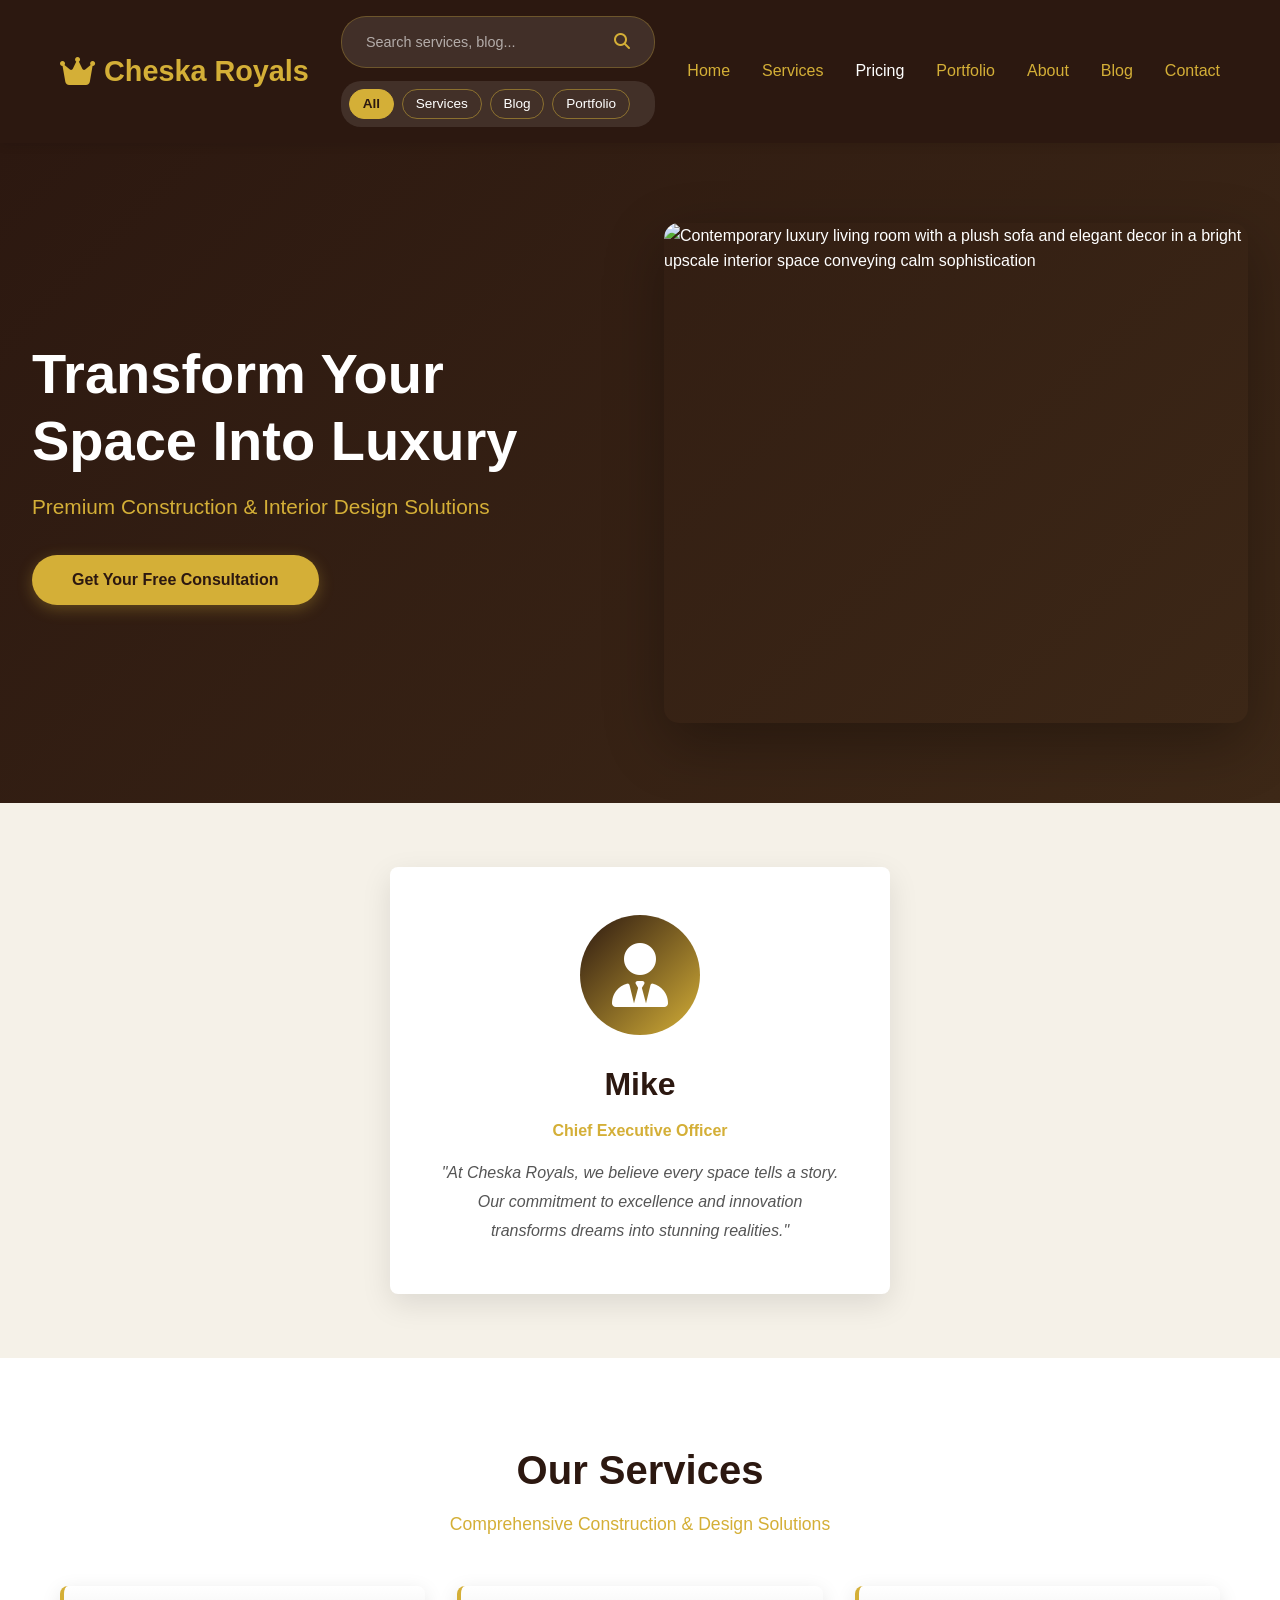
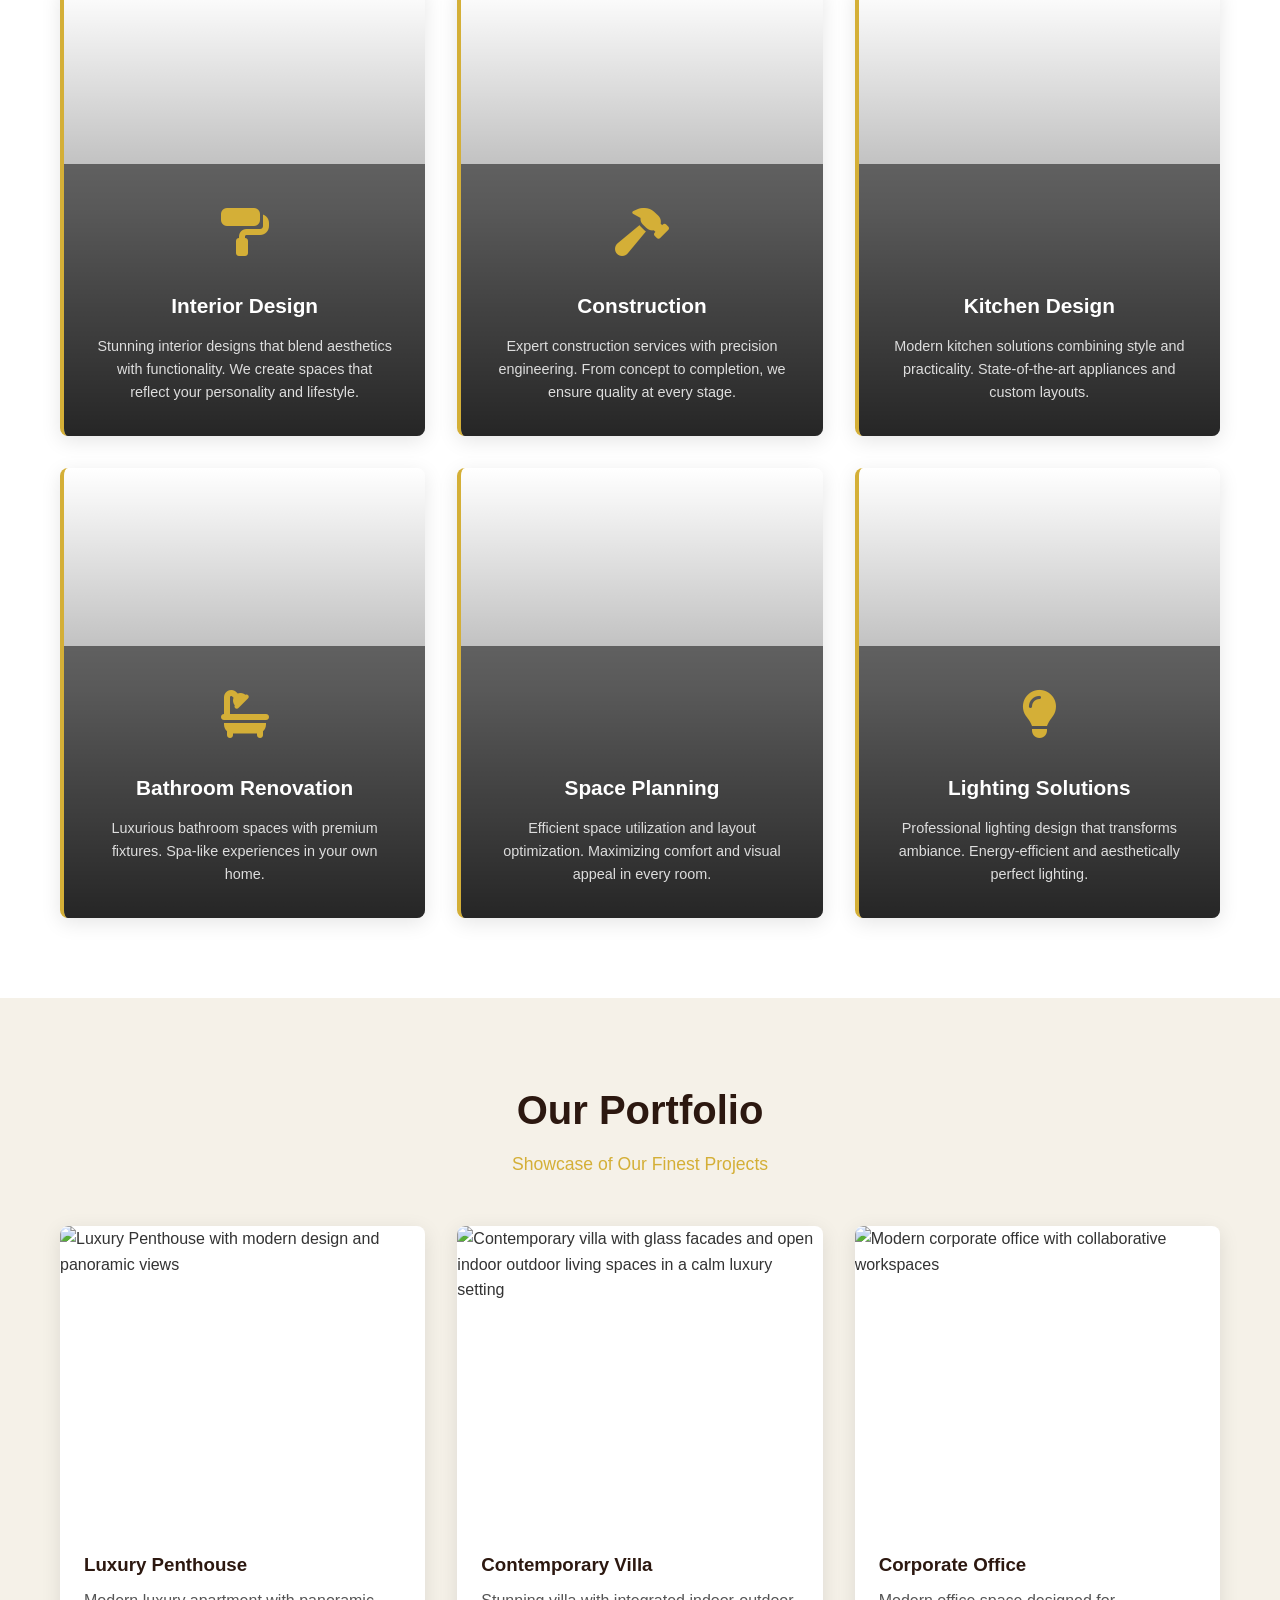
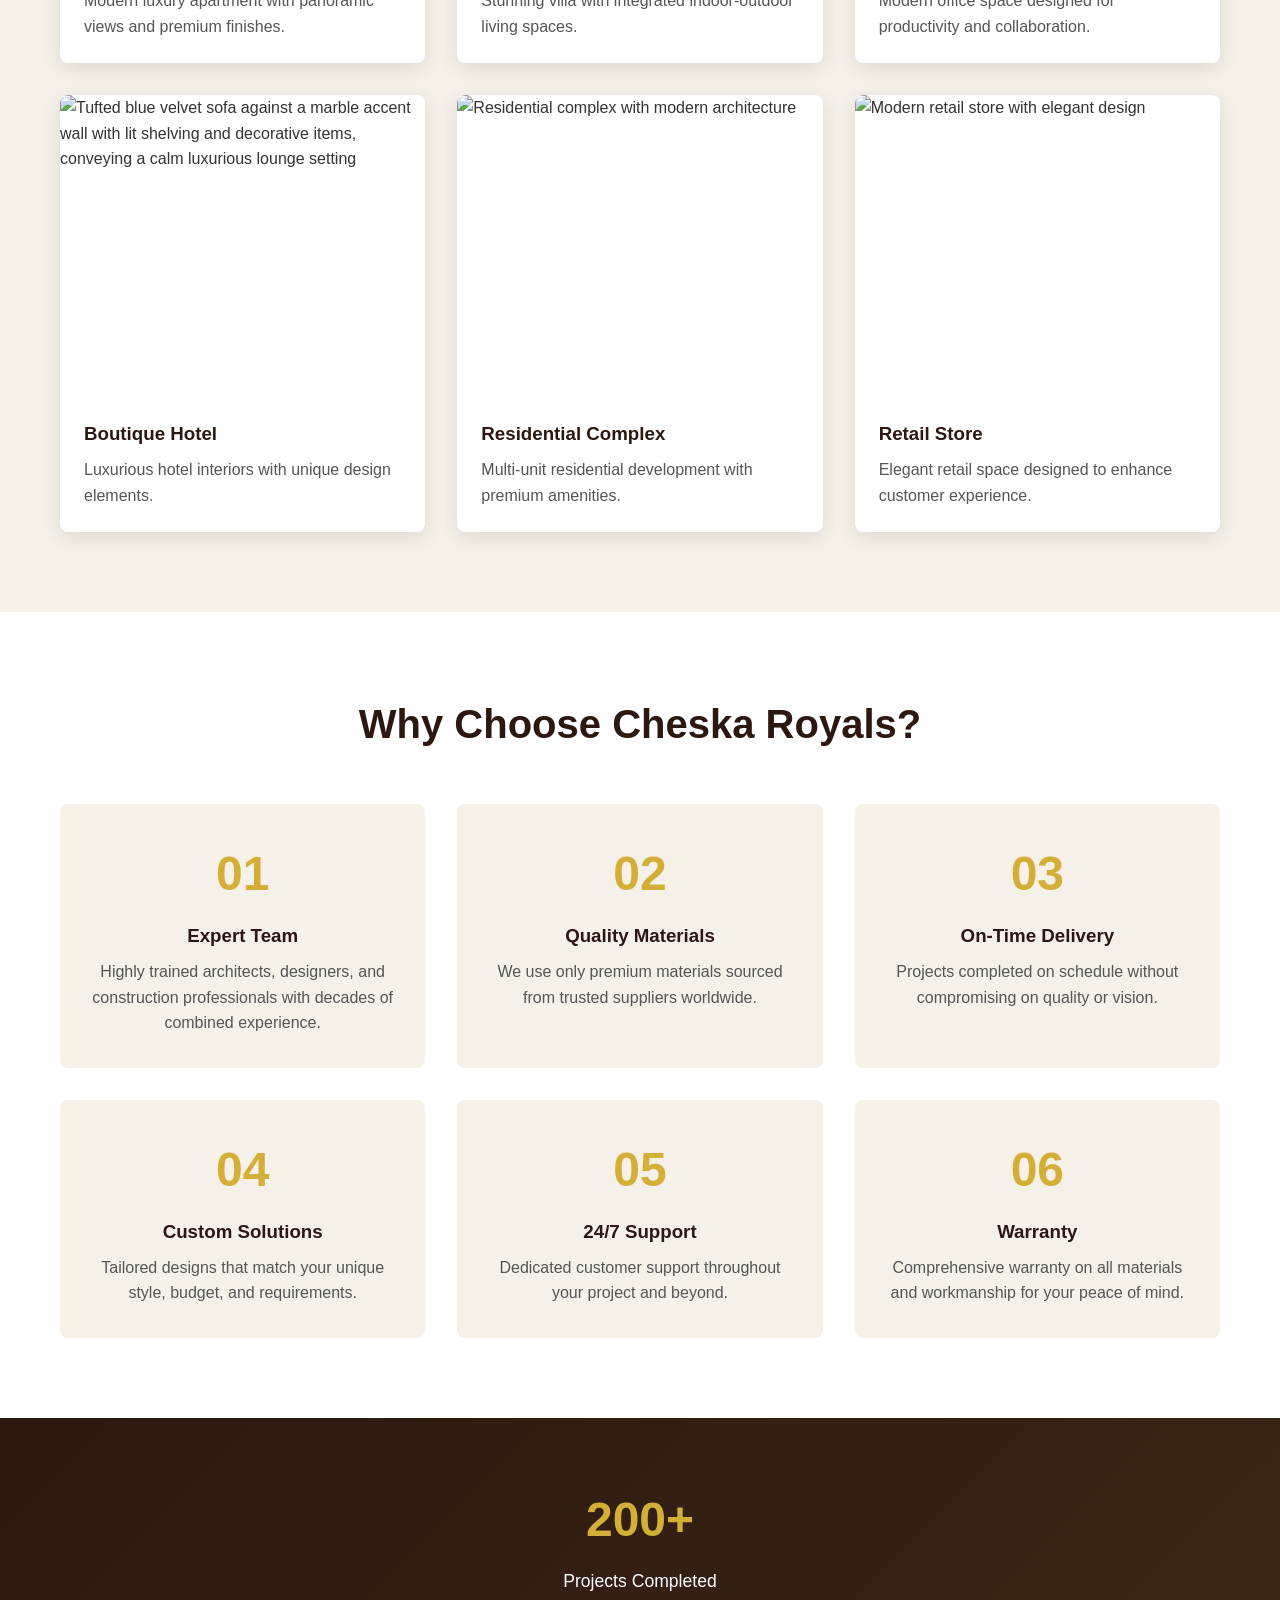
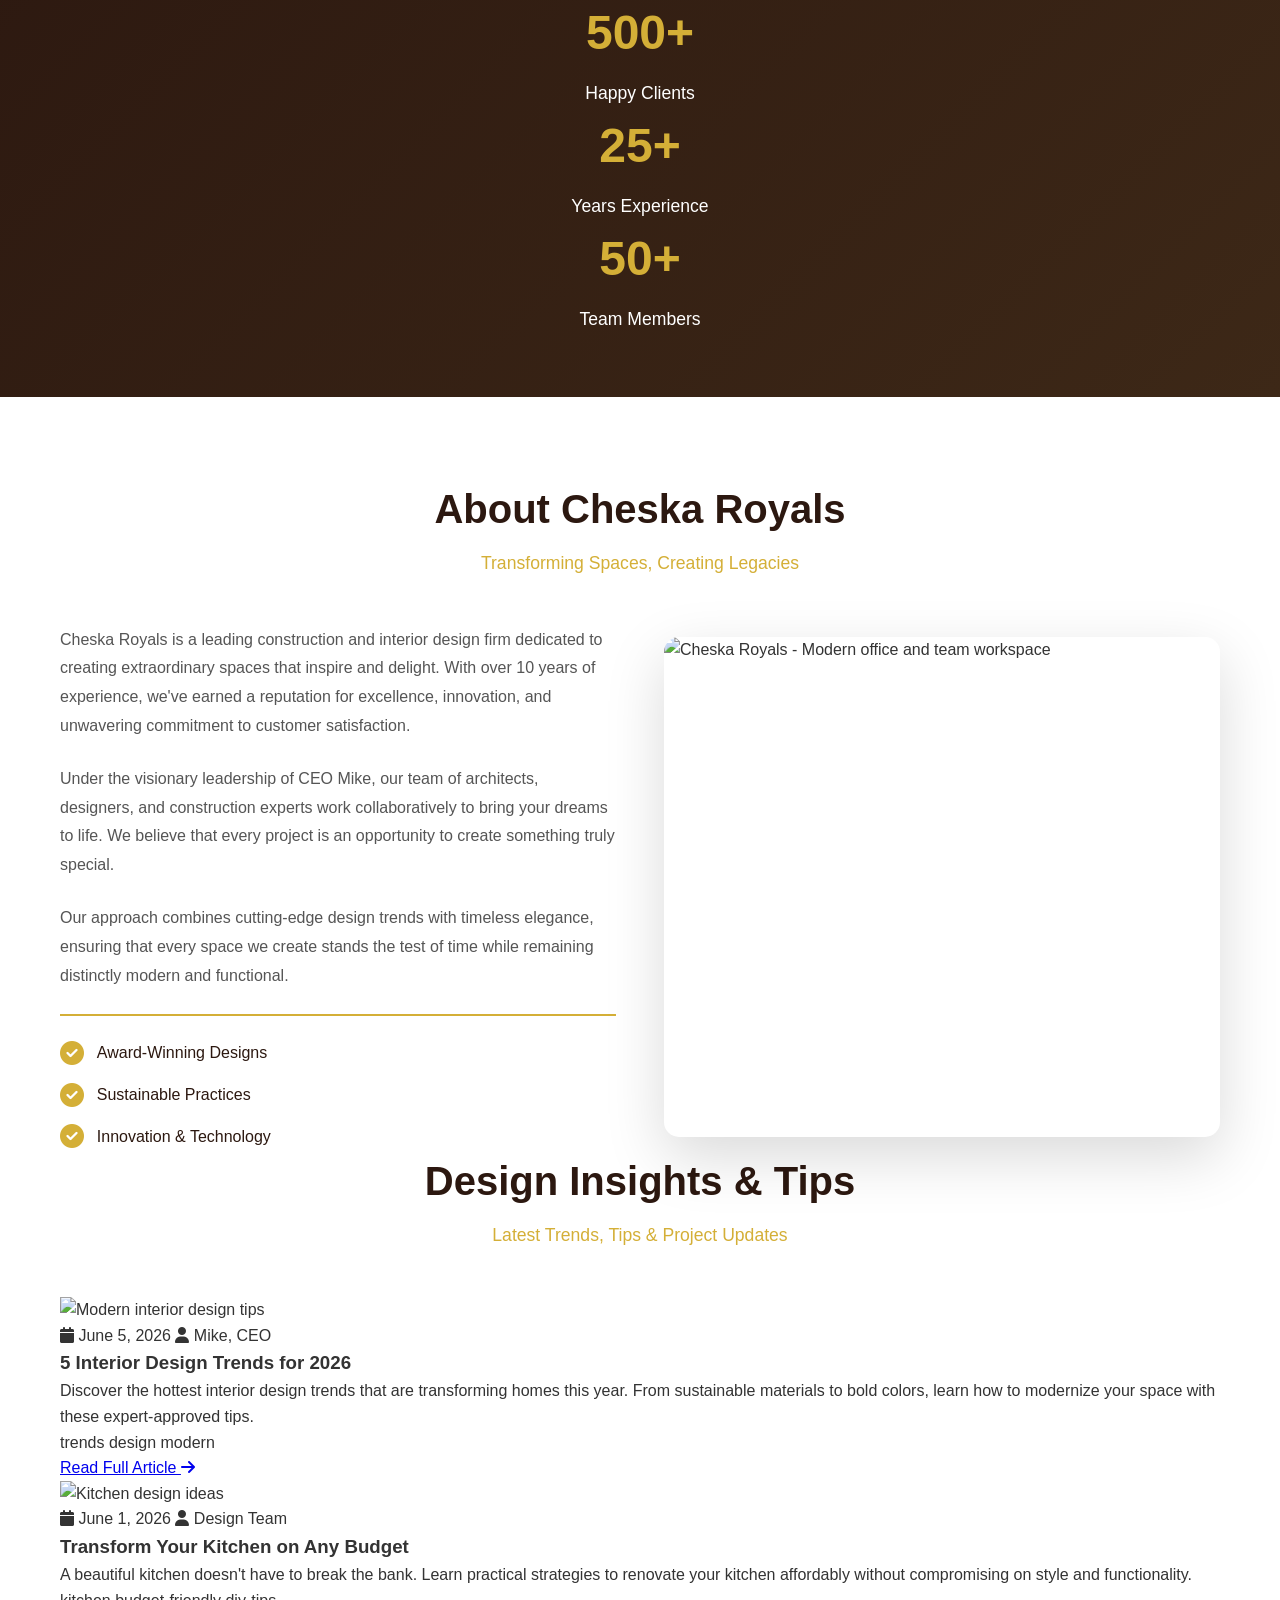
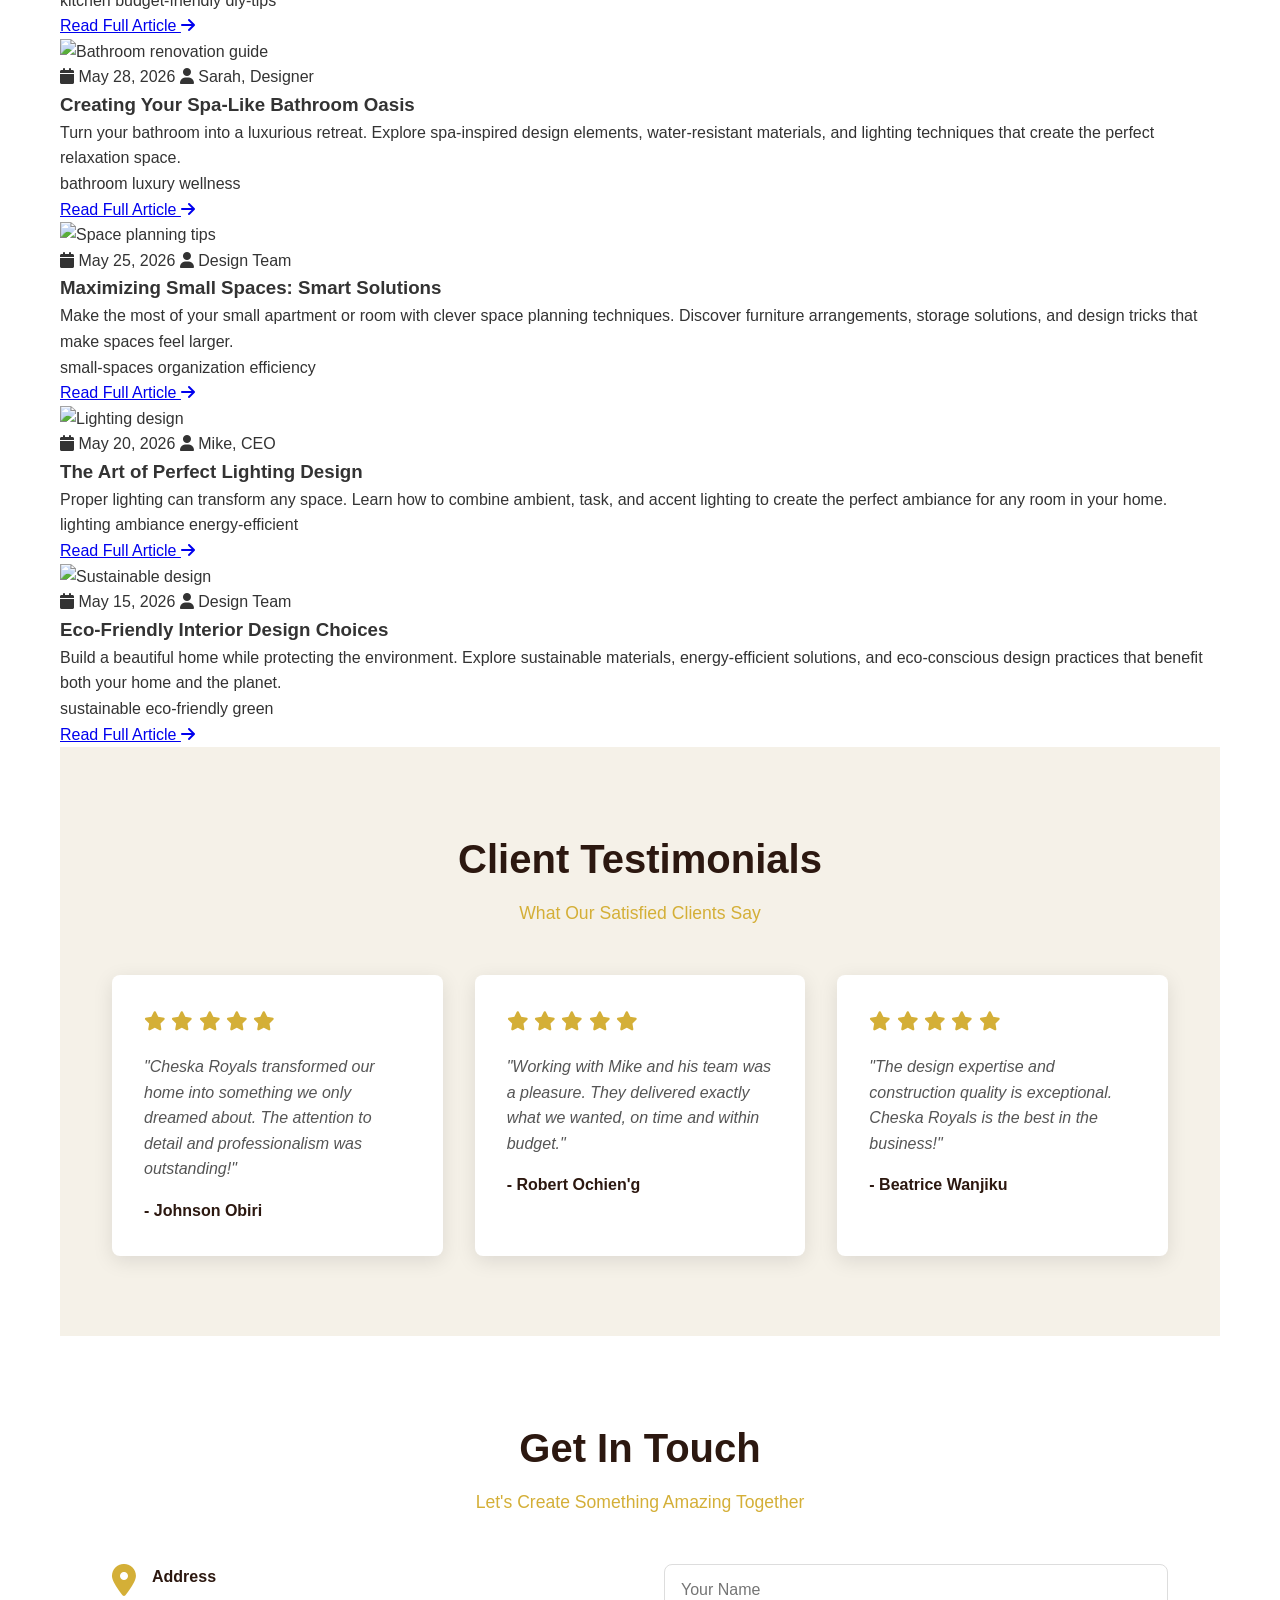
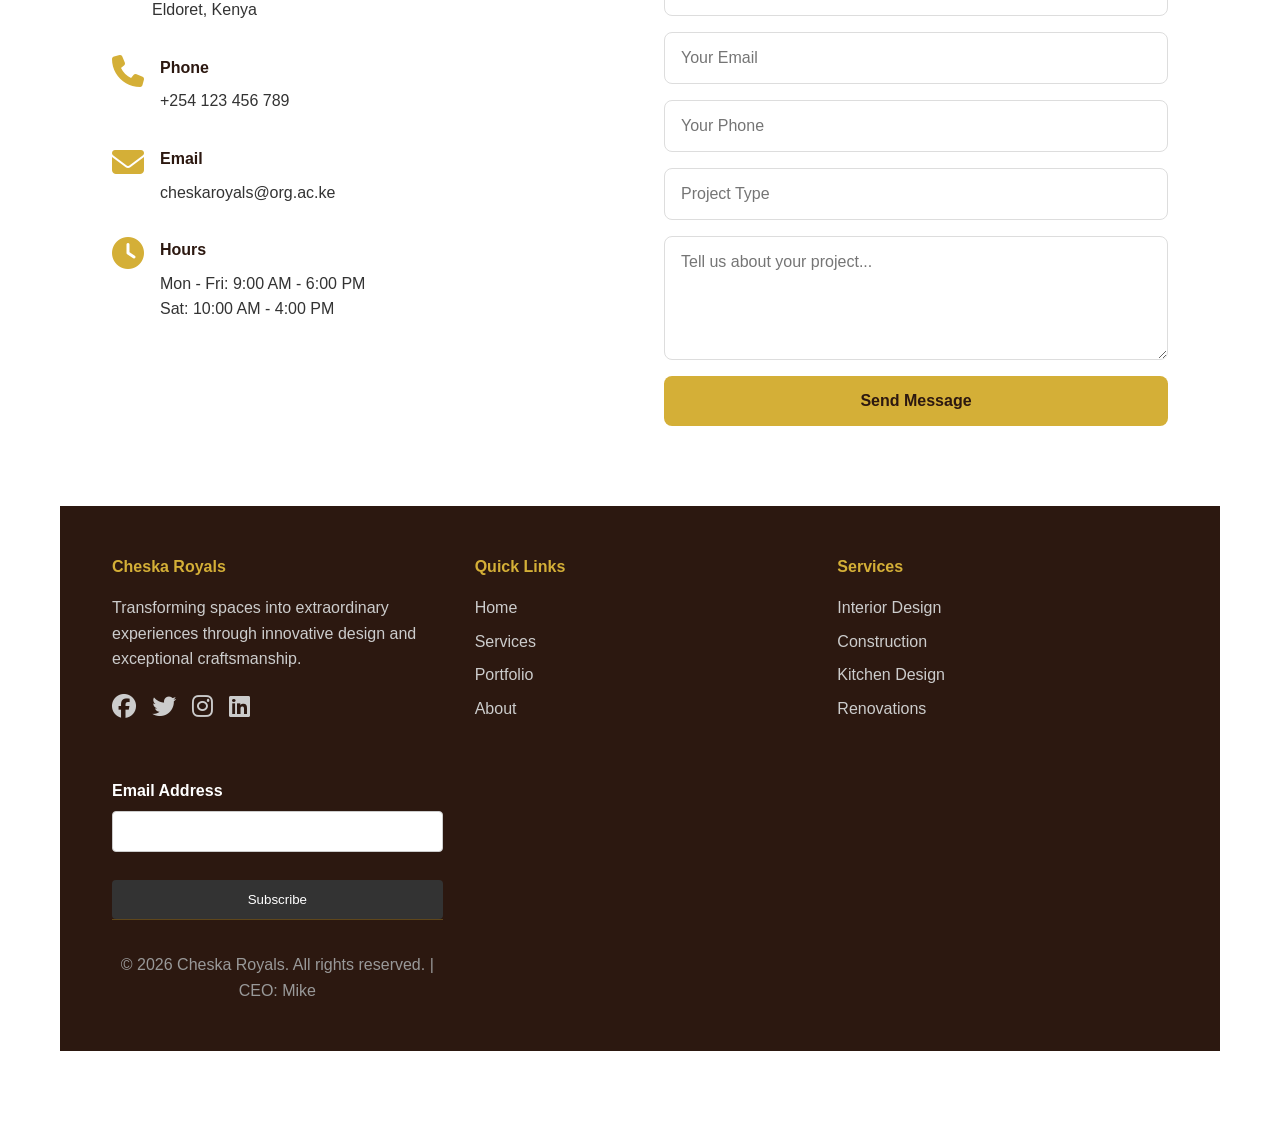
==== index.html @ 97bad491 "Add files via upload" ====
<!DOCTYPE html>
<html lang="en">
<head>
    <meta charset="UTF-8">
    <meta name="viewport" content="width=device-width, initial-scale=1.0">
    <title>CHESKA ROYALS - Premium Construction & Interior Design</title>
    <link rel="stylesheet" href="style.css">
    <link rel="stylesheet"
      href="https://cdnjs.cloudflare.com/ajax/libs/font-awesome/6.4.0/css/all.min.css"
      integrity="sha384-..."
      crossorigin="anonymous">
</head>
<body>
    <!-- ============================================
     NAVIGATION BAR - With Search & Filters
     ============================================ -->
<nav class="navbar">
    <div class="container">
        <div class="nav-wrapper">
            <!-- Company logo (unchanged) -->
            <div class="logo">
                <i class="fas fa-crown"></i>
                <span>Cheska Royals</span>
            </div>
            
            <!-- SEARCH BAR (NEW - ADD THIS) -->
            <div class="search-container">
                <div class="search-bar">
                    <input type="text" 
                           id="search-input" 
                           placeholder="Search services, blog..." 
                           class="search-input">
                    <button class="search-btn" id="search-btn">
                        <i class="fas fa-search"></i>
                    </button>
                </div>
                
                <!-- Filter buttons (NEW - ADD THIS) -->
                <div class="search-filters" id="search-filters">
                    <button class="filter-btn active" data-filter="all">All</button>
                    <button class="filter-btn" data-filter="service">Services</button>
                    <button class="filter-btn" data-filter="blog">Blog</button>
                    <button class="filter-btn" data-filter="portfolio">Portfolio</button>
                </div>
                
                <!-- Search results dropdown (NEW - ADD THIS) -->
                <div class="search-results" id="search-results">
                    <div class="search-results-empty">
                        <p>Start typing to search...</p>
                    </div>
                </div>
            </div>
            
            <!-- Hamburger menu button (unchanged) -->
            <button class="hamburger" aria-label="Toggle navigation menu">
                <span></span>
                <span></span>
                <span></span>
            </button>
            
            <!-- Navigation links (unchanged) -->
            <ul class="nav-links">
                <li><a href="#home">Home</a></li>
                <li><a href="#services">Services</a></li>
                <li><a href="#pricing">Pricing</a></li>
                <li><a href="#portfolio">Portfolio</a></li>
                <li><a href="#about">About</a></li>
                <li><a href="#blog">Blog</a></li>
                <li><a href="#contact">Contact</a></li>
            </ul>
        </div>
    </div>
</nav>

    <!-- Hero Section -->
    <section id="home" class="hero">
        <div class="hero-content">
            <h1>Transform Your Space Into Luxury</h1>
            <p>Premium Construction & Interior Design Solutions</p>
            <button class="cta-button">Get Your Free Consultation</button>
        </div>
        <div class="hero-image">
            <img src="https://images.unsplash.com/photo-1761818645928-47e5dad8ec76?q=80&w=2072&auto=format&fit=crop&ixlib=rb-4.1.0&ixid=M3wxMjA3fDB8MHxwaG90by1wYWdlfHx8fGVufDB8fHx8fA%3D%3D" 
                 alt="Contemporary luxury living room with a plush sofa and elegant decor in a bright upscale interior space conveying calm sophistication" 
                 class="hero-image-real">
        </div>
    </section>

    <!-- CEO Introduction -->
    <section class="ceo-intro">
        <div class="container">
            <div class="ceo-card">
                <div class="ceo-avatar">
                    <i class="fas fa-user-tie"></i>
                </div>
                <h3>Mike</h3>
                <p class="position">Chief Executive Officer</p>
                <p class="bio">"At Cheska Royals, we believe every space tells a story. Our commitment to excellence and innovation transforms dreams into stunning realities."</p>
            </div>
        </div>
    </section>

    <!-- Services Section -->
 <section id="services" class="services">
    <div class="container">
        <h2>Our Services</h2>
        <p class="section-subtitle">Comprehensive Construction & Design Solutions</p>
        
        <!-- Service cards grid with background images -->
        <div class="services-grid">
            
            <!-- Service 1: Interior Design -->
            <div class="service-card" style="background-image: url('https://images.unsplash.com/photo-1618221195710-dd6b41faaea6?=500&h=500&fit=crop');">
                <!-- Dark overlay for text readability -->
                <div class="service-overlay"></div>
                
                <!-- Service content on top of image -->
                <div class="service-content">
                    <div class="service-icon">
                        <i class="fas fa-paint-roller"></i>
                    </div>
                    <h3>Interior Design</h3>
                    <p>Stunning interior designs that blend aesthetics with functionality. We create spaces that reflect your personality and lifestyle.</p>
                </div>
            </div>

            <!-- Service 2: Construction -->
            <div class="service-card" style="background-image: url('https://images.unsplash.com/photo-1581674662583-5e89b374fae6?w=500&h=500&fit=crop');">
                <div class="service-overlay"></div>
                <div class="service-content">
                    <div class="service-icon">
                        <i class="fas fa-hammer"></i>
                    </div>
                    <h3>Construction</h3>
                    <p>Expert construction services with precision engineering. From concept to completion, we ensure quality at every stage.</p>
                </div>
            </div>

            <!-- Service 3: Kitchen Design -->
            <div class="service-card" style="background-image: url('https://images.unsplash.com/photo-1556909114-f6e7ad7d3136?w=500&h=500&fit=crop');">
                <div class="service-overlay"></div>
                <div class="service-content">
                    <div class="service-icon">
                        <i class="fas fa-kitchen"></i>
                    </div>
                    <h3>Kitchen Design</h3>
                    <p>Modern kitchen solutions combining style and practicality. State-of-the-art appliances and custom layouts.</p>
                </div>
            </div>

            <!-- Service 4: Bathroom Renovation -->
            <div class="service-card" style="background-image: url('https://images.unsplash.com/photo-1552321554-5fefe8c9ef14?w=500&h=500&fit=crop');">
                <div class="service-overlay"></div>
                <div class="service-content">
                    <div class="service-icon">
                        <i class="fas fa-bathtub"></i>
                    </div>
                    <h3>Bathroom Renovation</h3>
                    <p>Luxurious bathroom spaces with premium fixtures. Spa-like experiences in your own home.</p>
                </div>
            </div>

            <!-- Service 5: Space Planning -->
            <div class="service-card" style="background-image: url('https://images.unsplash.com/photo-1522708323590-d24dbb6b0267?w=500&h=500&fit=crop');">
                <div class="service-overlay"></div>
                <div class="service-content">
                    <div class="service-icon">
                        <i class="fas fa-sofa"></i>
                    </div>
                    <h3>Space Planning</h3>
                    <p>Efficient space utilization and layout optimization. Maximizing comfort and visual appeal in every room.</p>
                </div>
            </div>

            <!-- Service 6: Lighting Solutions -->
            <div class="service-card" style="background-image: url('https://images.unsplash.com/photo-1718221621618-e477ce33485a?w=500&h=500&fit=crop');">
                <div class="service-overlay"></div>
                <div class="service-content">
                    <div class="service-icon">
                        <i class="fas fa-lightbulb"></i>
                    </div>
                    <h3>Lighting Solutions</h3>
                    <p>Professional lighting design that transforms ambiance. Energy-efficient and aesthetically perfect lighting.</p>
                </div>
            </div>
        </div>
    </div>
</section>
 <!-- Portfolio Section -->
  <section id="portfolio" class="portfolio">
    <div class="container">
        <h2>Our Portfolio</h2>
        <p class="section-subtitle">Showcase of Our Finest Projects</p>
        
        <!-- Project showcase grid - 6 featured projects -->
        <div class="portfolio-grid">
            
            <!-- Project 1: Luxury Penthouse -->
            <div class="portfolio-item">
                <!-- REAL IMAGE - Replace URL with your image -->
                <img src="https://images.unsplash.com/photo-1522708323590-d24dbb6b0267?w=500&h=500&fit=crop" 
                     alt="Luxury Penthouse with modern design and panoramic views" 
                     class="portfolio-image-real">
                <h3>Luxury Penthouse</h3>
                <p>Modern luxury apartment with panoramic views and premium finishes.</p>
            </div>

            <!-- Project 2: Contemporary Villa -->
            <div class="portfolio-item">
                <!-- REAL IMAGE - Replace URL with your image -->
                <img src="https://images.pexels.com/photos/9757618/pexels-photo-9757618.png?w=500&h=500&fit=crop" 
                     alt="Contemporary villa with glass facades and open indoor outdoor living spaces in a calm luxury setting" 
                     class="portfolio-image-real">
                <h3>Contemporary Villa</h3>
                <p>Stunning villa with integrated indoor-outdoor living spaces.</p>
            </div>

            <!-- Project 3: Corporate Office -->
            <div class="portfolio-item">
                <!-- REAL IMAGE - Replace URL with your image -->
                <img src="https://images.unsplash.com/photo-1497366216548-37526070297c?w=500&h=500&fit=crop" 
                     alt="Modern corporate office with collaborative workspaces" 
                     class="portfolio-image-real">
                <h3>Corporate Office</h3>
                <p>Modern office space designed for productivity and collaboration.</p>
            </div>

            <!-- Project 4: Boutique Hotel -->
            <div class="portfolio-item">
                <!-- REAL IMAGE - Replace URL with your image -->
                 <img src="https://images.pexels.com/photos/34964854/pexels-photo-34964854.jpeg?w=500&h=500&fit=crop" 
                     alt="Tufted blue velvet sofa against a marble accent wall with lit shelving and decorative items, conveying a calm luxurious lounge setting" 
                     class="portfolio-image-real">
                <h3>Boutique Hotel</h3>
                <p>Luxurious hotel interiors with unique design elements.</p>
            </div>

            <!-- Project 5: Residential Complex -->
            <div class="portfolio-item">
                <!-- REAL IMAGE - Replace URL with your image -->
                <img src="https://images.unsplash.com/photo-1564013799919-ab600027ffc6?w=500&h=500&fit=crop" 
                     alt="Residential complex with modern architecture" 
                     class="portfolio-image-real">
                <h3>Residential Complex</h3>
                <p>Multi-unit residential development with premium amenities.</p>
            </div>

            <!-- Project 6: Retail Store -->
            <div class="portfolio-item">
                <!-- REAL IMAGE - Replace URL with your image -->
                <img src="https://images.unsplash.com/photo-1567521464027-f127ff144326?w=500&h=500&fit=crop" 
                     alt="Modern retail store with elegant design" 
                     class="portfolio-image-real">
                <h3>Retail Store</h3>
                <p>Elegant retail space designed to enhance customer experience.</p>
            </div>
        </div>
    </div>
</section>

    <!-- Why Choose Us Section -->
    <section class="why-us">
        <div class="container">
            <h2>Why Choose Cheska Royals?</h2>
            
            <div class="features-grid">
                <div class="feature">
                    <div class="feature-number">01</div>
                    <h3>Expert Team</h3>
                    <p>Highly trained architects, designers, and construction professionals with decades of combined experience.</p>
                </div>

                <div class="feature">
                    <div class="feature-number">02</div>
                    <h3>Quality Materials</h3>
                    <p>We use only premium materials sourced from trusted suppliers worldwide.</p>
                </div>

                <div class="feature">
                    <div class="feature-number">03</div>
                    <h3>On-Time Delivery</h3>
                    <p>Projects completed on schedule without compromising on quality or vision.</p>
                </div>

                <div class="feature">
                    <div class="feature-number">04</div>
                    <h3>Custom Solutions</h3>
                    <p>Tailored designs that match your unique style, budget, and requirements.</p>
                </div>

                <div class="feature">
                    <div class="feature-number">05</div>
                    <h3>24/7 Support</h3>
                    <p>Dedicated customer support throughout your project and beyond.</p>
                </div>

                <div class="feature">
                    <div class="feature-number">06</div>
                    <h3>Warranty</h3>
                    <p>Comprehensive warranty on all materials and workmanship for your peace of mind.</p>
                </div>
            </div>
        </div>
    </section>

    <!-- Statistics Section -->
    <section class="statistics">
        <div class="container">
            <div class="stat-item">
                <h3>200+</h3>
                <p>Projects Completed</p>
            </div>
            <div class="stat-item">
                <h3>500+</h3>
                <p>Happy Clients</p>
            </div>
            <div class="stat-item">
                <h3>25+</h3>
                <p>Years Experience</p>
            </div>
            <div class="stat-item">
                <h3>50+</h3>
                <p>Team Members</p>
            </div>
        </div>
    </section>

    <!-- About Section -->
    <section id="about" class="about">
    <div class="container">
        <h2>About Cheska Royals</h2>
        <p class="section-subtitle">Transforming Spaces, Creating Legacies</p>
        
        <div class="about-content">
            <!-- Left side: Text content -->
            <div class="about-text">
                <p>Cheska Royals is a leading construction and interior design firm dedicated to creating extraordinary spaces that inspire and delight. With over 10 years of experience, we've earned a reputation for excellence, innovation, and unwavering commitment to customer satisfaction.</p>
                
                <p>Under the visionary leadership of CEO Mike, our team of architects, designers, and construction experts work collaboratively to bring your dreams to life. We believe that every project is an opportunity to create something truly special.</p>
                
                <p>Our approach combines cutting-edge design trends with timeless elegance, ensuring that every space we create stands the test of time while remaining distinctly modern and functional.</p>

                <!-- Key features/highlights -->
                <div class="about-features">
                    <div class="about-feature">
                        <i class="fas fa-check-circle"></i>
                        <span>Award-Winning Designs</span>
                    </div>
                    <div class="about-feature">
                        <i class="fas fa-check-circle"></i>
                        <span>Sustainable Practices</span>
                    </div>
                    <div class="about-feature">
                        <i class="fas fa-check-circle"></i>
                        <span>Innovation & Technology</span>
                    </div>
                </div>
            </div>
            
            <!-- Right side: Image -->
            <div class="about-image">
                <!-- Replace URL with your image -->
                <img src="https://images.unsplash.com/photo-1497366216548-37526070297c?w=600&h=600&fit=crop" 
                     alt="Cheska Royals - Modern office and team workspace" 
                     class="about-image-real">
                
                <!-- Decorative elements -->
                <div class="about-image-decoration"></div>
            </div>
        </div>
    </div>
    <!-- ============================================
     BLOG SECTION - Design Tips & Updates
     ============================================ -->
<section id="blog" class="blog">
    <div class="container">
        <!-- Section header -->
        <h2>Design Insights & Tips</h2>
        <p class="section-subtitle">Latest Trends, Tips & Project Updates</p>

        <!-- Blog grid - 3 columns -->
        <div class="blog-grid">
            
            <!-- ========== BLOG POST 1 ========== -->
            <article class="blog-card">
                <!-- Featured image -->
                <div class="blog-image">
                    <img src="https://images.unsplash.com/photo-1564078516393-cf04bd966897?w=600&h=400&fit=crop" 
                         alt="Modern interior design tips">
                </div>

                <!-- Blog content -->
                <div class="blog-content">
                    <!-- Date and Author -->
                    <div class="blog-meta">
                        <span class="blog-date">
                            <i class="fas fa-calendar"></i>
                            June 5, 2026
                        </span>
                        <span class="blog-author">
                            <i class="fas fa-user"></i>
                            Mike, CEO
                        </span>
                    </div>

                    <!-- Title -->
                    <h3 class="blog-title">5 Interior Design Trends for 2026</h3>

                    <!-- Excerpt/Preview -->
                    <p class="blog-excerpt">Discover the hottest interior design trends that are transforming homes this year. From sustainable materials to bold colors, learn how to modernize your space with these expert-approved tips.</p>

                    <!-- Tags -->
                    <div class="blog-tags">
                        <span class="tag">trends</span>
                        <span class="tag">design</span>
                        <span class="tag">modern</span>
                    </div>

                    <!-- Read more button -->
                    <a href="blog-post-1.html" class="read-more-btn">
                        Read Full Article
                        <i class="fas fa-arrow-right"></i>
                    </a>
                </div>
            </article>

            <!-- ========== BLOG POST 2 ========== -->
            <article class="blog-card">
                <div class="blog-image">
                    <img src="https://images.unsplash.com/photo-1556909114-f6e7ad7d3136?w=600&h=400&fit=crop" 
                         alt="Kitchen design ideas">
                </div>

                <div class="blog-content">
                    <div class="blog-meta">
                        <span class="blog-date">
                            <i class="fas fa-calendar"></i>
                            June 1, 2026
                        </span>
                        <span class="blog-author">
                            <i class="fas fa-user"></i>
                            Design Team
                        </span>
                    </div>

                    <h3 class="blog-title">Transform Your Kitchen on Any Budget</h3>

                    <p class="blog-excerpt">A beautiful kitchen doesn't have to break the bank. Learn practical strategies to renovate your kitchen affordably without compromising on style and functionality.</p>

                    <div class="blog-tags">
                        <span class="tag">kitchen</span>
                        <span class="tag">budget-friendly</span>
                        <span class="tag">diy-tips</span>
                    </div>

                    <a href="blog-post-2.html" class="read-more-btn">
                        Read Full Article
                        <i class="fas fa-arrow-right"></i>
                    </a>
                </div>
            </article>

            <!-- ========== BLOG POST 3 ========== -->
            <article class="blog-card">
                <div class="blog-image">
                    <img src="https://images.unsplash.com/photo-1552321554-5fefe8c9ef14?w=600&h=400&fit=crop" 
                         alt="Bathroom renovation guide">
                </div>

                <div class="blog-content">
                    <div class="blog-meta">
                        <span class="blog-date">
                            <i class="fas fa-calendar"></i>
                            May 28, 2026
                        </span>
                        <span class="blog-author">
                            <i class="fas fa-user"></i>
                            Sarah, Designer
                        </span>
                    </div>

                    <h3 class="blog-title">Creating Your Spa-Like Bathroom Oasis</h3>

                    <p class="blog-excerpt">Turn your bathroom into a luxurious retreat. Explore spa-inspired design elements, water-resistant materials, and lighting techniques that create the perfect relaxation space.</p>

                    <div class="blog-tags">
                        <span class="tag">bathroom</span>
                        <span class="tag">luxury</span>
                        <span class="tag">wellness</span>
                    </div>

                    <a href="blog-post-3.html" class="read-more-btn">
                        Read Full Article
                        <i class="fas fa-arrow-right"></i>
                    </a>
                </div>
            </article>

            <!-- ========== BLOG POST 4 ========== -->
            <article class="blog-card">
                <div class="blog-image">
                    <img src="https://images.unsplash.com/photo-1522708323590-d24dbb6b0267?w=600&h=400&fit=crop" 
                         alt="Space planning tips">
                </div>

                <div class="blog-content">
                    <div class="blog-meta">
                        <span class="blog-date">
                            <i class="fas fa-calendar"></i>
                            May 25, 2026
                        </span>
                        <span class="blog-author">
                            <i class="fas fa-user"></i>
                            Design Team
                        </span>
                    </div>

                    <h3 class="blog-title">Maximizing Small Spaces: Smart Solutions</h3>

                    <p class="blog-excerpt">Make the most of your small apartment or room with clever space planning techniques. Discover furniture arrangements, storage solutions, and design tricks that make spaces feel larger.</p>

                    <div class="blog-tags">
                        <span class="tag">small-spaces</span>
                        <span class="tag">organization</span>
                        <span class="tag">efficiency</span>
                    </div>

                    <a href="blog-post-4.html" class="read-more-btn">
                        Read Full Article
                        <i class="fas fa-arrow-right"></i>
                    </a>
                </div>
            </article>

            <!-- ========== BLOG POST 5 ========== -->
            <article class="blog-card">
                <div class="blog-image">
                    <img src="https://images.unsplash.com/photo-1565636192335-14ecf92f6b2a?w=600&h=400&fit=crop" 
                         alt="Lighting design">
                </div>

                <div class="blog-content">
                    <div class="blog-meta">
                        <span class="blog-date">
                            <i class="fas fa-calendar"></i>
                            May 20, 2026
                        </span>
                        <span class="blog-author">
                            <i class="fas fa-user"></i>
                            Mike, CEO
                        </span>
                    </div>

                    <h3 class="blog-title">The Art of Perfect Lighting Design</h3>

                    <p class="blog-excerpt">Proper lighting can transform any space. Learn how to combine ambient, task, and accent lighting to create the perfect ambiance for any room in your home.</p>

                    <div class="blog-tags">
                        <span class="tag">lighting</span>
                        <span class="tag">ambiance</span>
                        <span class="tag">energy-efficient</span>
                    </div>

                    <a href="blog-post-5.html" class="read-more-btn">
                        Read Full Article
                        <i class="fas fa-arrow-right"></i>
                    </a>
                </div>
            </article>

            <!-- ========== BLOG POST 6 ========== -->
            <article class="blog-card">
                <div class="blog-image">
                    <img src="https://images.unsplash.com/photo-1600585154340-be6161a56a0c?w=600&h=400&fit=crop" 
                         alt="Sustainable design">
                </div>

                <div class="blog-content">
                    <div class="blog-meta">
                        <span class="blog-date">
                            <i class="fas fa-calendar"></i>
                            May 15, 2026
                        </span>
                        <span class="blog-author">
                            <i class="fas fa-user"></i>
                            Design Team
                        </span>
                    </div>

                    <h3 class="blog-title">Eco-Friendly Interior Design Choices</h3>

                    <p class="blog-excerpt">Build a beautiful home while protecting the environment. Explore sustainable materials, energy-efficient solutions, and eco-conscious design practices that benefit both your home and the planet.</p>

                    <div class="blog-tags">
                        <span class="tag">sustainable</span>
                        <span class="tag">eco-friendly</span>
                        <span class="tag">green</span>
                    </div>

                    <a href="blog-post-6.html" class="read-more-btn">
                        Read Full Article
                        <i class="fas fa-arrow-right"></i>
                    </a>
                </div>
            </article>
        </div>

    <!-- Testimonials Section -->
    <section class="testimonials">
        <div class="container">
            <h2>Client Testimonials</h2>
            <p class="section-subtitle">What Our Satisfied Clients Say</p>
            
            <div class="testimonials-grid">
                <div class="testimonial-card">
                    <div class="stars">
                        <i class="fas fa-star"></i>
                        <i class="fas fa-star"></i>
                        <i class="fas fa-star"></i>
                        <i class="fas fa-star"></i>
                        <i class="fas fa-star"></i>
                    </div>
                    <p class="testimonial-text">"Cheska Royals transformed our home into something we only dreamed about. The attention to detail and professionalism was outstanding!"</p>
                    <p class="client-name">- Johnson Obiri</p>
                </div>

                <div class="testimonial-card">
                    <div class="stars">
                        <i class="fas fa-star"></i>
                        <i class="fas fa-star"></i>
                        <i class="fas fa-star"></i>
                        <i class="fas fa-star"></i>
                        <i class="fas fa-star"></i>
                    </div>
                    <p class="testimonial-text">"Working with Mike and his team was a pleasure. They delivered exactly what we wanted, on time and within budget."</p>
                    <p class="client-name">- Robert Ochien'g</p>
                </div>

                <div class="testimonial-card">
                    <div class="stars">
                        <i class="fas fa-star"></i>
                        <i class="fas fa-star"></i>
                        <i class="fas fa-star"></i>
                        <i class="fas fa-star"></i>
                        <i class="fas fa-star"></i>
                    </div>
                    <p class="testimonial-text">"The design expertise and construction quality is exceptional. Cheska Royals is the best in the business!"</p>
                    <p class="client-name">- Beatrice Wanjiku</p>
                </div>
            </div>
        </div>
    </section>

    <!-- Contact Section -->
    <section id="contact" class="contact">
        <div class="container">
            <h2>Get In Touch</h2>
            <p class="section-subtitle">Let's Create Something Amazing Together</p>
            
            <div class="contact-wrapper">
                <div class="contact-info">
                    <div class="info-item">
                        <i class="fas fa-map-marker-alt"></i>
                        <div>
                            <h4>Address</h4>
                            <p>Eldoret, Kenya</p>
                        </div>
                    </div>

                    <div class="info-item">
                        <i class="fas fa-phone"></i>
                        <div>
                            <h4>Phone</h4>
                            <p>+254 123 456 789</p>
                        </div>
                    </div>

                    <div class="info-item">
                        <i class="fas fa-envelope"></i>
                        <div>
                            <h4>Email</h4>
                            <p>cheskaroyals@org.ac.ke</p>
                        </div>
                    </div>

                    <div class="info-item">
                        <i class="fas fa-clock"></i>
                        <div>
                            <h4>Hours</h4>
                            <p>Mon - Fri: 9:00 AM - 6:00 PM<br>Sat: 10:00 AM - 4:00 PM</p>
                        </div>
                    </div>
                </div>

                <form class="contact-form">
                    <input type="text" placeholder="Your Name" required>
                    <input type="email" placeholder="Your Email" required>
                    <input type="tel" placeholder="Your Phone">
                    <input type="text" placeholder="Project Type">
                    <textarea placeholder="Tell us about your project..." rows="5" required></textarea>
                    <button type="submit" class="submit-button">Send Message</button>
                </form>
            </div>
        </div>
    </section>

    <!-- Footer -->
    <footer class="footer">
        <div class="container">
            <div class="footer-content">
                <div class="footer-section">
                    <h4>Cheska Royals</h4>
                    <p>Transforming spaces into extraordinary experiences through innovative design and exceptional craftsmanship.</p>
                    <div class="social-links">
                        <a href="#"><i class="fab fa-facebook"></i></a>
                        <a href="#"><i class="fab fa-twitter"></i></a>
                        <a href="#"><i class="fab fa-instagram"></i></a>
                        <a href="#"><i class="fab fa-linkedin"></i></a>
                    </div>
                </div>

                <div class="footer-section">
                    <h4>Quick Links</h4>
                    <ul>
                        <li><a href="#home">Home</a></li>
                        <li><a href="#services">Services</a></li>
                        <li><a href="#portfolio">Portfolio</a></li>
                        <li><a href="#about">About</a></li>
                    </ul>
                </div>

                <div class="footer-section">
                    <h4>Services</h4>
                    <ul>
                        <li><a href="#services">Interior Design</a></li>
                        <li><a href="#services">Construction</a></li>
                        <li><a href="#services">Kitchen Design</a></li>
                        <li><a href="#services">Renovations</a></li>
                    </ul>
                </div>

                <!-- MAILCHIMP SUBSCRIPTION FORM -->
<div id="mc_embed_shell">
    <style>
        #mc_embed_shell { margin-top: 1rem; }
        #mc_embed_shell .mc-field-group { margin-bottom: 1rem; }
        #mc_embed_shell label { display: block; margin-bottom: 0.5rem; font-weight: 600; }
        #mc_embed_shell input[type="email"],
        #mc_embed_shell input[type="text"],
        #mc_embed_shell input[type="tel"],
        #mc_embed_shell textarea { width: 100%; padding: 0.75rem; margin-bottom: 0.75rem; border: 1px solid #ccc; border-radius: 4px; box-sizing: border-box; }
        #mc_embed_shell .button { width: 100%; padding: 0.75rem; border: none; border-radius: 4px; background: #333; color: #fff; cursor: pointer; }
        #mc_embed_shell .response { display: none; margin-top: 0.5rem; }
    </style>
    <form action="https://cheskaroyals.us21.list-manage.com/subscribe/post?u=YOUR_USER_ID&amp;id=YOUR_LIST_ID" 
          method="post" id="mc-embedded-subscribe-form" name="mc-embedded-subscribe-form" class="validate" target="_blank">
        <div id="mc_embed_signup_scroll">
            <div class="mc-field-group">
                <label for="mce-EMAIL">Email Address</label>
                <input type="email" name="EMAIL" class="required email" id="mce-EMAIL" required value="">
            </div>
            <div id="mce-responses" class="response">
                <div class="response" id="mce-error-response" style="display: none;"></div>
                <div class="response" id="mce-success-response" style="display: none;"></div>
            </div>
            <div style="position: absolute; left: -5000px;">
                <input type="checkbox" name="b_YOUR_USER_ID_YOUR_LIST_ID" id="b_checkbox" value="1" checked>
            </div>
            <div class="clear">
                <input type="submit" name="subscribe" id="mc-embedded-subscribe" class="button" value="Subscribe">
            </div>
        </div>
    </form>
    
            <div class="footer-bottom">
                <p>&copy; 2026 Cheska Royals. All rights reserved. | CEO: Mike</p>
            </div>
        </div>
    </footer>

    <script src="script.js"></script>
</body>
</html>
---- style.css ----
* {
    margin: 0;
    padding: 0;
    box-sizing: border-box;
}

:root {
    --primary-color: #2c1810;
    --accent-color: #d4af37;
    --light-bg: #f5f1e8;
    --dark-bg: #1a0f0a;
    --text-color: #333;
    --light-text: #fff;
    --border-radius: 8px;
    --transition: all 0.3s ease;
}

html {
    scroll-behavior: smooth;
}

body {
    font-family: 'Segoe UI', Tahoma, Geneva, Verdana, sans-serif;
    line-height: 1.6;
    color: var(--text-color);
    background-color: #fff;
}

.container {
    max-width: 1200px;
    margin: 0 auto;
    padding: 0 20px;
}

/* Navigation */
.navbar {
    background: var(--primary-color);
    padding: 1rem 0;
    position: sticky;
    top: 0;
    z-index: 1000;
    box-shadow: 0 2px 10px rgba(0, 0, 0, 0.1);
}

.nav-wrapper {
    display: flex;
    justify-content: space-between;
    align-items: center;
}

.logo {
    color: var(--accent-color);
    font-size: 1.8rem;
    font-weight: bold;
    display: flex;
    align-items: center;
    gap: 0.5rem;
}

.logo i {
    font-size: 2rem;
}

.nav-links {
    display: flex;
    list-style: none;
    gap: 2rem;
}

.nav-links a {
    color: var(--light-text);
    text-decoration: none;
    font-weight: 500;
    transition: var(--transition);
}

.nav-links a:hover {
    color: var(--accent-color);
    border-bottom: 2px solid var(--accent-color);
}

.hamburger {
    display: none;
    flex-direction: column;
    background: none;
    border: none;
    cursor: pointer;
}

.hamburger span {
    width: 25px;
    height: 3px;
    background-color: var(--light-text);
    margin: 5px 0;
    transition: var(--transition);
}

/* Hero Section */
.hero {
    display: grid;
    grid-template-columns: 1fr 1fr;  /* Two equal columns */
    align-items: center;
    gap: 3rem;
    padding: 5rem 2rem;
    background: linear-gradient(135deg, var(--primary-color) 0%, #3d2817 100%);
    color: var(--light-text);
    min-height: 600px;
}

.hero-content h1 {
    font-size: 3.5rem;
    margin-bottom: 1rem;
    line-height: 1.2;
}

.hero-content p {
    font-size: 1.3rem;
    margin-bottom: 2rem;
    color: var(--accent-color);
}

.cta-button {
    background: var(--accent-color);
    color: var(--primary-color);
    padding: 1rem 2.5rem;
    border: none;
    border-radius: 50px;
    font-size: 1rem;
    font-weight: bold;
    cursor: pointer;
    transition: var(--transition);
    box-shadow: 0 4px 15px rgba(212, 175, 55, 0.3);
}

.cta-button:hover {
    transform: translateY(-3px);
    box-shadow: 0 6px 25px rgba(212, 175, 55, 0.4);
}

/* Hero image styling - NEW CODE */
.hero-image {
    width: 100%;
    height: 500px;
    border-radius: 15px;
    overflow: hidden;
    box-shadow: 0 20px 60px rgba(0, 0, 0, 0.3);
}

/* Real hero image */
.hero-image-real {
    width: 100%;
    height: 100%;
    object-fit: cover;              /* Crops image to fit perfectly */
    display: block;
    transition: transform 0.5s ease;
}

/* Zoom effect on page load */
.hero-image-real:hover {
    transform: scale(1.05);
}

/* OLD placeholder (can keep as backup) */
.image-placeholder {
    width: 100%;
    aspect-ratio: 1;
    background: rgba(212, 175, 55, 0.1);
    border-radius: var(--border-radius);
    display: flex;
    align-items: center;
    justify-content: center;
    font-size: 6rem;
    color: var(--accent-color);
    border: 2px solid var(--accent-color);
}

/* CEO Section */
.ceo-intro {
    background: var(--light-bg);
    padding: 4rem 2rem;
    text-align: center;
}

.ceo-card {
    max-width: 500px;
    margin: 0 auto;
    background: white;
    padding: 3rem;
    border-radius: var(--border-radius);
    box-shadow: 0 10px 30px rgba(0, 0, 0, 0.1);
}

.ceo-avatar {
    width: 120px;
    height: 120px;
    margin: 0 auto 1.5rem;
    background: linear-gradient(135deg, var(--primary-color), var(--accent-color));
    border-radius: 50%;
    display: flex;
    align-items: center;
    justify-content: center;
    font-size: 4rem;
    color: white;
}

.ceo-card h3 {
    font-size: 2rem;
    color: var(--primary-color);
    margin-bottom: 0.5rem;
}

.position {
    color: var(--accent-color);
    font-weight: bold;
    margin-bottom: 1rem;
}

.bio {
    font-style: italic;
    color: #555;
    line-height: 1.8;
}

/* Services Section */
.services {
    padding: 5rem 2rem;
    background: white;
}

.services h2 {
    font-size: 2.5rem;
    text-align: center;
    color: var(--primary-color);
    margin-bottom: 0.5rem;
}

.section-subtitle {
    text-align: center;
    color: var(--accent-color);
    font-size: 1.1rem;
    margin-bottom: 3rem;
}

/* Grid layout for service cards */
.services-grid {
    display: grid;
    grid-template-columns: repeat(auto-fit, minmax(320px, 1fr));
    gap: 2rem;
}

/* Service card with background image */
.service-card {
    /* Background image properties */
    background-size: cover;          /* Cover entire card */
    background-position: center;     /* Center the image */
    background-repeat: no-repeat;
    
    /* Layout properties */
    height: 450px;                   /* Fixed height for cards */
    border-radius: var(--border-radius);
    overflow: hidden;
    position: relative;              /* For overlay positioning */
    
    /* Hover effects */
    transition: var(--transition);
    box-shadow: 0 5px 20px rgba(0, 0, 0, 0.1);
    
    /* Flexbox for content alignment */
    display: flex;
    align-items: flex-end;           /* Align content at bottom */
    
    /* Border styling */
    border-left: 4px solid var(--accent-color);
}

/* Hover effect for service cards */
.service-card:hover {
    transform: translateY(-10px);    /* Lift up effect */
    box-shadow: 0 15px 40px rgba(0, 0, 0, 0.2);
}

/* Hover effect - Zoom image */
.service-card:hover {
    background-size: 110%;           /* Slightly enlarge background image */
}

/* Dark overlay for text readability */
.service-overlay {
    position: absolute;
    top: 0;
    left: 0;
    width: 100%;
    height: 100%;
    
    /* Gradient overlay - dark at bottom, transparent at top */
    background: linear-gradient(
        180deg,
        rgba(0, 0, 0, 0) 0%,        /* Transparent at top */
        rgba(0, 0, 0, 0.3) 50%,     /* Semi-transparent in middle */
        rgba(0, 0, 0, 0.7) 100%     /* Dark at bottom */
    );
    
    pointer-events: none;            /* Don't block clicks */
    transition: var(--transition);
}

/* Darker overlay on hover for better visibility */
.service-card:hover .service-overlay {
    background: linear-gradient(
        180deg,
        rgba(0, 0, 0, 0) 0%,
        rgba(0, 0, 0, 0.4) 50%,
        rgba(0, 0, 0, 0.8) 100%
    );
}

/* Service content wrapper */
.service-content {
    position: relative;              /* On top of overlay */
    z-index: 2;                      /* Above overlay */
    width: 100%;
    padding: 2rem;
    background: rgba(0, 0, 0, 0.5);  /* Semi-transparent background */
    color: white;                    /* White text */
    text-align: center;
    transition: var(--transition);
}

/* Hover effect - expand content area */
.service-card:hover .service-content {
    background: rgba(0, 0, 0, 0.7);  /* Darker on hover */
    padding: 2.5rem;
}

/* Service icon styling */
.service-icon {
    font-size: 3rem;
    color: var(--accent-color);
    margin-bottom: 1rem;
    transition: var(--transition);
}

/* Icon animation on hover */
.service-card:hover .service-icon {
    transform: scale(1.2);           /* Enlarge icon */
    color: #fff;                     /* Change color on hover */
}

/* Service card heading */
.service-content h3 {
    color: white;                    /* White text */
    margin-bottom: 0.8rem;
    font-size: 1.3rem;
    transition: var(--transition);
}

/* Service card description */
.service-content p {
    color: #ddd;                     /* Light gray text */
    font-size: 0.9rem;
    line-height: 1.6;
    transition: var(--transition);
}

/* Text animation on hover */
.service-card:hover .service-content p {
    color: white;
}

/* ============================================
   RESPONSIVE DESIGN - Tablets
   ============================================ */

@media (max-width: 768px) {
    .services-grid {
        grid-template-columns: 1fr;
    }

    .service-card {
        height: 350px;
    }

    .service-content {
        padding: 1.5rem;
    }
}

/* ============================================
   RESPONSIVE DESIGN - Mobile
   ============================================ */

@media (max-width: 480px) {
    .services h2 {
        font-size: 1.8rem;
    }

    .service-card {
        height: 300px;
    }

    .service-icon {
        font-size: 2.5rem;
    }

    .service-content h3 {
        font-size: 1.1rem;
    }

    .service-content p {
        font-size: 0.85rem;
    }
}

/* Portfolio Section */
.portfolio {
    padding: 5rem 2rem;
    background: var(--light-bg);
}

.portfolio h2 {
    font-size: 2.5rem;
    text-align: center;
    color: var(--primary-color);
    margin-bottom: 0.5rem;
}

.portfolio-grid {
    display: grid;
    grid-template-columns: repeat(auto-fit, minmax(320px, 1fr));
    gap: 2rem;
    margin-top: 3rem;
}

.portfolio-item {
    background: white;
    border-radius: var(--border-radius);
    overflow: hidden;
    box-shadow: 0 5px 20px rgba(0, 0, 0, 0.1);
    transition: var(--transition);
}

.portfolio-item:hover {
    transform: scale(1.05);
    box-shadow: 0 15px 40px rgba(0, 0, 0, 0.2);
}

.portfolio-image-real {
    width: 100%;
    height: 300px;
    object-fit: cover;              /* Crop image to fit perfectly */
    border-radius: var(--border-radius) var(--border-radius) 0 0;
    display: block;
}

.portfolio-image {
    width: 100%;
    aspect-ratio: 1;
    background: linear-gradient(135deg, var(--primary-color), var(--accent-color));
    display: flex;
    align-items: center;
    justify-content: center;
    font-size: 4rem;
    color: rgba(255, 255, 255, 0.3);
}

.portfolio-item h3 {
    color: var(--primary-color);
    padding: 1.5rem 1.5rem 0.5rem;
}

.portfolio-item p {
    color: #555;
    padding: 0 1.5rem 1.5rem;
}

/* Why Choose Us */
.why-us {
    padding: 5rem 2rem;
    background: white;
}

.why-us h2 {
    font-size: 2.5rem;
    text-align: center;
    color: var(--primary-color);
    margin-bottom: 3rem;
}

.features-grid {
    display: grid;
    grid-template-columns: repeat(auto-fit, minmax(300px, 1fr));
    gap: 2rem;
}

.feature {
    padding: 2rem;
    text-align: center;
    background: var(--light-bg);
    border-radius: var(--border-radius);
}

.feature-number {
    font-size: 3rem;
    color: var(--accent-color);
    font-weight: bold;
    margin-bottom: 0.5rem;
}

.feature h3 {
    color: var(--primary-color);
    margin-bottom: 0.5rem;
}

.feature p {
    color: #555;
}

/* Statistics Section */
.statistics {
    background: linear-gradient(135deg, var(--primary-color) 0%, #3d2817 100%);
    color: white;
    padding: 4rem 2rem;
    display: grid;
    grid-template-columns: repeat(auto-fit, minmax(250px, 1fr));
    gap: 2rem;
    text-align: center;
}

.stat-item h3 {
    font-size: 3rem;
    color: var(--accent-color);
    margin-bottom: 0.5rem;
}

.stat-item p {
    font-size: 1.1rem;
}

/* ============================================
   BLOG POST PAGE STYLING
   ============================================ */

.blog-post-page {
    padding: 3rem 2rem;
    background: white;
}

.blog-post-page .container {
    max-width: 800px;  /* Narrower for readability */
}

/* Back to blog button */
.back-to-blog {
    display: inline-flex;
    align-items: center;
    gap: 0.5rem;
    color: var(--accent-color);
    text-decoration: none;
    font-weight: 600;
    margin-bottom: 2rem;
    transition: var(--transition);
}

.back-to-blog:hover {
    color: var(--primary-color);
    transform: translateX(-5px);
}

/* Blog post wrapper */
.blog-post {
    margin-bottom: 3rem;
}

/* Featured image */
.post-featured-image {
    width: 100%;
    height: 400px;
    border-radius: 15px;
    overflow: hidden;
    margin-bottom: 2rem;
    box-shadow: 0 10px 30px rgba(0, 0, 0, 0.1);
}

.post-featured-image img {
    width: 100%;
    height: 100%;
    object-fit: cover;
}

/* Post content wrapper */
.post-content {
    background: white;
}

/* Post metadata */
.post-meta {
    display: flex;
    flex-wrap: wrap;
    gap: 1.5rem;
    align-items: center;
    margin-bottom: 1.5rem;
    padding-bottom: 1.5rem;
    border-bottom: 2px solid var(--light-bg);
}

.post-category {
    background: var(--accent-color);
    color: var(--primary-color);
    padding: 0.5rem 1rem;
    border-radius: 20px;
    font-weight: 600;
    font-size: 0.9rem;
}

.post-date,
.post-author,
.post-read-time {
    display: flex;
    align-items: center;
    gap: 0.5rem;
    color: #999;
    font-size: 0.95rem;
}

.post-date i,
.post-author i,
.post-read-time i {
    color: var(--accent-color);
}

/* Post title */
.post-title {
    font-size: 2.5rem;
    color: var(--primary-color);
    margin-bottom: 1.5rem;
    line-height: 1.3;
}

/* Post body content */
.post-body {
    color: #555;
    line-height: 1.8;
    font-size: 1.05rem;
}

.post-body p {
    margin-bottom: 1.5rem;
}

.post-body h2 {
    font-size: 1.8rem;
    color: var(--primary-color);
    margin-top: 2rem;
    margin-bottom: 1rem;
}

.post-body ul {
    margin-bottom: 1.5rem;
    margin-left: 2rem;
}

.post-body li {
    margin-bottom: 0.7rem;
}

.post-body a {
    color: var(--accent-color);
    text-decoration: none;
    font-weight: 600;
}

.post-body a:hover {
    text-decoration: underline;
}

/* Post tags */
.post-tags {
    display: flex;
    flex-wrap: wrap;
    gap: 0.5rem;
    margin: 2rem 0;
    padding: 2rem 0;
    border-top: 2px solid var(--light-bg);
    border-bottom: 2px solid var(--light-bg);
}

.post-tags .tag {
    background: var(--light-bg);
    color: var(--primary-color);
    padding: 0.4rem 1rem;
    border-radius: 20px;
    cursor: pointer;
    transition: var(--transition);
}

.post-tags .tag:hover {
    background: var(--accent-color);
    color: var(--primary-color);
}

/* Author bio */
.author-bio {
    display: flex;
    gap: 1.5rem;
    align-items: center;
    background: var(--light-bg);
    padding: 2rem;
    border-radius: 15px;
    margin: 2rem 0;
}

.author-bio img {
    width: 80px;
    height: 80px;
    border-radius: 50%;
    object-fit: cover;
}

.author-bio h4 {
    color: var(--primary-color);
    margin-bottom: 0.5rem;
}

.author-bio p {
    color: #666;
    font-size: 0.95rem;
}

/* Related posts */
.related-posts {
    margin: 3rem 0;
}

.related-posts h3 {
    font-size: 1.5rem;
    color: var(--primary-color);
    margin-bottom: 1.5rem;
}

.related-grid {
    display: grid;
    grid-template-columns: repeat(auto-fit, minmax(200px, 1fr));
    gap: 1.5rem;
}

.related-card {
    text-decoration: none;
    border-radius: 10px;
    overflow: hidden;
    transition: var(--transition);
    box-shadow: 0 5px 15px rgba(0, 0, 0, 0.1);
}

.related-card:hover {
    transform: translateY(-5px);
    box-shadow: 0 10px 25px rgba(0, 0, 0, 0.15);
}

.related-card img {
    width: 100%;
    height: 150px;
    object-fit: cover;
}

.related-card h4 {
    color: var(--primary-color);
    padding: 1rem;
    font-size: 0.95rem;
    line-height: 1.4;
}

/* Navigation back link */
.nav-back {
    color: var(--accent-color);
    text-decoration: none;
    font-weight: 600;
    transition: var(--transition);
}

.nav-back:hover {
    color: white;
}

/* ============================================
   RESPONSIVE BLOG POST
   ============================================ */

@media (max-width: 768px) {
    .post-title {
        font-size: 1.8rem;
    }

    .post-featured-image {
        height: 250px;
    }

    .post-meta {
        flex-direction: column;
        gap: 0.8rem;
    }

    .blog-post-cta {
        padding: 2rem;
    }

    .author-bio {
        flex-direction: column;
        text-align: center;
    }

    .related-grid {
        grid-template-columns: 1fr;
    }
}

@media (max-width: 480px) {
    .blog-post-page {
        padding: 1.5rem 1rem;
    }

    .post-title {
        font-size: 1.5rem;
    }

    .post-featured-image {
        height: 200px;
        margin-bottom: 1rem;
    }

    .post-body {
        font-size: 1rem;
    }

    .post-body h2 {
        font-size: 1.4rem;
    }
}
/* About Section */
.about {
    padding: 5rem 2rem;
    background: white;
}

.about h2 {
    font-size: 2.5rem;
    text-align: center;
    color: var(--primary-color);
    margin-bottom: 0.5rem;
}

/* Two-column layout for about section */
.about-content {
    display: grid;
    grid-template-columns: 1fr 1fr;
    gap: 3rem;
    align-items: center;
    margin-top: 3rem;
}

/* Text content on left side */
.about-text p {
    color: #555;
    margin-bottom: 1.5rem;
    line-height: 1.8;
    font-size: 1rem;
}

/* Feature list in about section */
.about-features {
    display: flex;
    flex-direction: column;
    gap: 1rem;
    margin-top: 1.5rem;
    padding-top: 1.5rem;
    border-top: 2px solid var(--accent-color);
}

.about-feature {
    display: flex;
    align-items: center;
    gap: 0.8rem;
    color: var(--primary-color);
    font-weight: 500;
    font-size: 1rem;
}

.about-feature i {
    color: var(--accent-color);
    font-size: 1.5rem;
}

/* ============================================
   ABOUT IMAGE STYLING - NEW CODE
   ============================================ */

.about-image {
    position: relative;
    width: 100%;
    height: 500px;
    border-radius: 15px;
    overflow: hidden;
    box-shadow: 0 20px 60px rgba(0, 0, 0, 0.15);
}

/* Real about image */
.about-image-real {
    width: 100%;
    height: 100%;
    object-fit: cover;              /* Crop image to fit perfectly */
    display: block;
    transition: transform 0.6s ease;
}

/* Zoom effect on hover */
.about-image:hover .about-image-real {
    transform: scale(1.08);
}
.about-image-decoration {
    display: none;  /* Hide decoration */
}

/* ============================================
   RESPONSIVE DESIGN - Tablets
   ============================================ */

@media (max-width: 768px) {
    /* Stack about section vertically on tablets */
    .about-content {
        grid-template-columns: 1fr;
        gap: 2rem;
    }

    .about-image {
        height: 400px;
    }

    .about h2 {
        font-size: 2rem;
    }

    .about-text p {
        font-size: 0.95rem;
    }
}

/* ============================================
   RESPONSIVE DESIGN - Mobile
   ============================================ */

@media (max-width: 480px) {
    .about {
        padding: 3rem 2rem;
    }

    .about h2 {
        font-size: 1.8rem;
    }

    .about-image {
        height: 300px;
    }

    .about-content {
        gap: 1.5rem;
    }

    .about-image-decoration {
        display: none;  /* Hide decoration on mobile */
    }

    .about-feature {
        font-size: 0.9rem;
    }
}

/* Testimonials */
.testimonials {
    padding: 5rem 2rem;
    background: var(--light-bg);
}

.testimonials h2 {
    font-size: 2.5rem;
    text-align: center;
    color: var(--primary-color);
    margin-bottom: 0.5rem;
}

.testimonials-grid {
    display: grid;
    grid-template-columns: repeat(auto-fit, minmax(300px, 1fr));
    gap: 2rem;
    margin-top: 3rem;
}

.testimonial-card {
    background: white;
    padding: 2rem;
    border-radius: var(--border-radius);
    box-shadow: 0 5px 20px rgba(0, 0, 0, 0.1);
}

.stars {
    color: var(--accent-color);
    margin-bottom: 1rem;
    font-size: 1.2rem;
}

.testimonial-text {
    color: #555;
    font-style: italic;
    margin-bottom: 1rem;
}

.client-name {
    color: var(--primary-color);
    font-weight: bold;
}

/* Contact Section */
.contact {
    padding: 5rem 2rem;
    background: white;
}

.contact h2 {
    font-size: 2.5rem;
    text-align: center;
    color: var(--primary-color);
    margin-bottom: 0.5rem;
}

.contact-wrapper {
    display: grid;
    grid-template-columns: 1fr 1fr;
    gap: 3rem;
    margin-top: 3rem;
}

.contact-info {
    display: flex;
    flex-direction: column;
    gap: 2rem;
}

.info-item {
    display: flex;
    gap: 1rem;
}

.info-item i {
    font-size: 2rem;
    color: var(--accent-color);
    flex-shrink: 0;
}

.info-item h4 {
    color: var(--primary-color);
    margin-bottom: 0.5rem;
}

.contact-form {
    display: flex;
    flex-direction: column;
    gap: 1rem;
}

.contact-form input,
.contact-form textarea {
    padding: 1rem;
    border: 1px solid #ddd;
    border-radius: var(--border-radius);
    font-family: inherit;
    font-size: 1rem;
    transition: var(--transition);
}

.contact-form input:focus,
.contact-form textarea:focus {
    outline: none;
    border-color: var(--accent-color);
    box-shadow: 0 0 10px rgba(212, 175, 55, 0.2);
}

.submit-button {
    background: var(--accent-color);
    color: var(--primary-color);
    padding: 1rem;
    border: none;
    border-radius: var(--border-radius);
    cursor: pointer;
    font-weight: bold;
    font-size: 1rem;
    transition: var(--transition);
}

.submit-button:hover {
    transform: translateY(-3px);
    box-shadow: 0 6px 20px rgba(212, 175, 55, 0.3);
}

/* Footer */
.footer {
    background: var(--primary-color);
    color: var(--light-text);
    padding: 3rem 2rem 1rem;
}

.footer-content {
    display: grid;
    grid-template-columns: repeat(auto-fit, minmax(250px, 1fr));
    gap: 2rem;
    margin-bottom: 2rem;
}

.footer-section h4 {
    color: var(--accent-color);
    margin-bottom: 1rem;
}

.footer-section p {
    color: #ccc;
    margin-bottom: 1rem;
}

.footer-section ul {
    list-style: none;
}

.footer-section ul li {
    margin-bottom: 0.5rem;
}

.footer-section a {
    color: #ccc;
    text-decoration: none;
    transition: var(--transition);
}

.footer-section a:hover {
    color: var(--accent-color);
}

.social-links {
    display: flex;
    gap: 1rem;
    font-size: 1.5rem;
}

.newsletter {
    display: flex;
    gap: 0.5rem;
}

.newsletter input {
    flex: 1;
    padding: 0.7rem;
    border: none;
    border-radius: var(--border-radius);
}

.newsletter button {
    padding: 0.7rem 1rem;
    background: var(--accent-color);
    color: var(--primary-color);
    border: none;
    border-radius: var(--border-radius);
    cursor: pointer;
    font-weight: bold;
}

.footer-bottom {
    text-align: center;
    padding-top: 2rem;
    border-top: 1px solid rgba(212, 175, 55, 0.3);
    color: #999;
}

/* Responsive Design */
@media (max-width: 768px) {
    .hero {
        grid-template-columns: 1fr;
        padding: 3rem 2rem;
    }

    .hero-content h1 {
        font-size: 2.2rem;
    }

    .hero-content p {
        font-size: 1rem;
    }

    .nav-links {
        display: none;
    }

    .hamburger {
        display: flex;
    }

    .about-content {
        grid-template-columns: 1fr;
    }

    .contact-wrapper {
        grid-template-columns: 1fr;
    }

    .services-grid,
    .portfolio-grid,
    .features-grid,
    .testimonials-grid {
        grid-template-columns: 1fr;
    }
}
/* ============================================
   SEARCH BAR & FILTERS - STYLING
   ============================================ */

/* Search container - holds search bar and filters */
.search-container {
    position: relative;
    flex: 1;
    max-width: 400px;
    margin: 0 2rem;
}

/* Search bar styling */
.search-bar {
    display: flex;
    align-items: center;
    background: rgba(255, 255, 255, 0.1);  /* Semi-transparent white */
    border-radius: 25px;  /* Rounded corners */
    padding: 0.5rem 1rem;
    border: 1px solid rgba(212, 175, 55, 0.3);  /* Gold border */
    transition: all 0.3s ease;
}

/* When you click in search box, it gets brighter */
.search-bar:focus-within {
    background: rgba(255, 255, 255, 0.2);
    border-color: var(--accent-color);
}

/* Search input field */
.search-input {
    flex: 1;  /* Takes up space */
    background: none;  /* No background */
    border: none;  /* No border */
    color: white;  /* White text */
    font-size: 0.9rem;
    outline: none;  /* No outline when focused */
    padding: 0.5rem;
}

/* Placeholder text color */
.search-input::placeholder {
    color: rgba(255, 255, 255, 0.6);
}

/* Search button */
.search-btn {
    background: none;
    border: none;
    color: var(--accent-color);  /* Gold color */
    cursor: pointer;
    font-size: 1rem;
    transition: all 0.3s ease;
    padding: 0.5rem;
}

/* Search button hover effect */
.search-btn:hover {
    color: white;
    transform: scale(1.1);  /* Gets bigger */
}

/* ============================================
   FILTER BUTTONS STYLING
   ============================================ */

.search-filters {
    display: flex;
    gap: 0.5rem;
    margin-top: 0.8rem;  /* Space below search bar */
    padding: 0.5rem;
    background: rgba(255, 255, 255, 0.1);
    border-radius: 20px;
}

/* Individual filter button */
.filter-btn {
    padding: 0.4rem 0.8rem;
    background: transparent;  /* See through */
    border: 1px solid rgba(212, 175, 55, 0.5);
    color: white;
    border-radius: 15px;
    cursor: pointer;
    font-size: 0.85rem;
    transition: all 0.3s ease;
    font-weight: 500;
}

/* Filter button hover effect */
.filter-btn:hover {
    background: var(--accent-color);  /* Gold background */
    color: var(--primary-color);  /* Brown text */
    border-color: var(--accent-color);
}

/* Filter button when selected/active */
.filter-btn.active {
    background: var(--accent-color);
    color: var(--primary-color);
    border-color: var(--accent-color);
    font-weight: 600;
}

/* ============================================
   SEARCH RESULTS DROPDOWN
   ============================================ */

.search-results {
    position: absolute;  /* Appears below search bar */
    top: 100%;  /* Just below the search bar */
    left: 0;
    right: 0;
    background: white;
    border-radius: 10px;
    box-shadow: 0 10px 30px rgba(0, 0, 0, 0.2);
    margin-top: 0.5rem;
    max-height: 400px;
    overflow-y: auto;  /* Scrollable if too many results */
    z-index: 1000;  /* Always on top */
    display: none;  /* Hidden by default */
}

/* Show search results */
.search-results.active {
    display: block;
}

/* Empty state message */
.search-results-empty {
    padding: 2rem;
    text-align: center;
    color: #999;
}

/* ============================================
   INDIVIDUAL SEARCH RESULT ITEMS
   ============================================ */

.search-result-item {
    padding: 1rem;
    border-bottom: 1px solid #eee;
    cursor: pointer;
    transition: all 0.3s ease;
    display: flex;
    align-items: center;
    gap: 1rem;
}

/* Hover effect on results */
.search-result-item:hover {
    background: var(--light-bg);  /* Light background */
}

/* Remove border from last item */
.search-result-item:last-child {
    border-bottom: none;
}

/* Small icon for each result */
.search-result-icon {
    width: 40px;
    height: 40px;
    border-radius: 50%;  /* Circle */
    background: var(--light-bg);
    display: flex;
    align-items: center;
    justify-content: center;
    font-size: 1.2rem;
    color: var(--accent-color);
    flex-shrink: 0;  /* Don't shrink */
}

/* Result content wrapper */
.search-result-content {
    flex: 1;  /* Takes up space */
}

/* Result title */
.search-result-title {
    color: var(--primary-color);
    font-weight: 600;
    margin-bottom: 0.3rem;
}

/* Result category badge */
.search-result-category {
    font-size: 0.8rem;
    color: var(--accent-color);
    font-weight: 500;
}

/* Result description */
.search-result-description {
    font-size: 0.85rem;
    color: #999;
    margin-top: 0.3rem;
}

/* Highlighted text in results */
.search-highlight {
    background: yellow;
    padding: 0 3px;
    font-weight: bold;
}

/* ============================================
   RESPONSIVE SEARCH BAR
   ============================================ */

@media (max-width: 768px) {
    .search-container {
        max-width: 100%;
        margin: 0 1rem;
    }

    .search-input {
        font-size: 0.85rem;
    }

    .search-results {
        max-height: 300px;
    }

    .search-filters {
        flex-wrap: wrap;
    }
}

@media (max-width: 480px) {
    .search-container {
        display: none;  /* Hide search on very small screens */
    }
}

@media (max-width: 480px) {
    .hero-content h1 {
        font-size: 1.8rem;
    }

    .services h2,
    .portfolio h2,
    .about h2,
    .why-us h2,
    .testimonials h2,
    .contact h2 {
        font-size: 1.8rem;
    }

    .logo {
        font-size: 1.3rem;
    }

    .logo i {
        font-size: 1.5rem;
    }
}
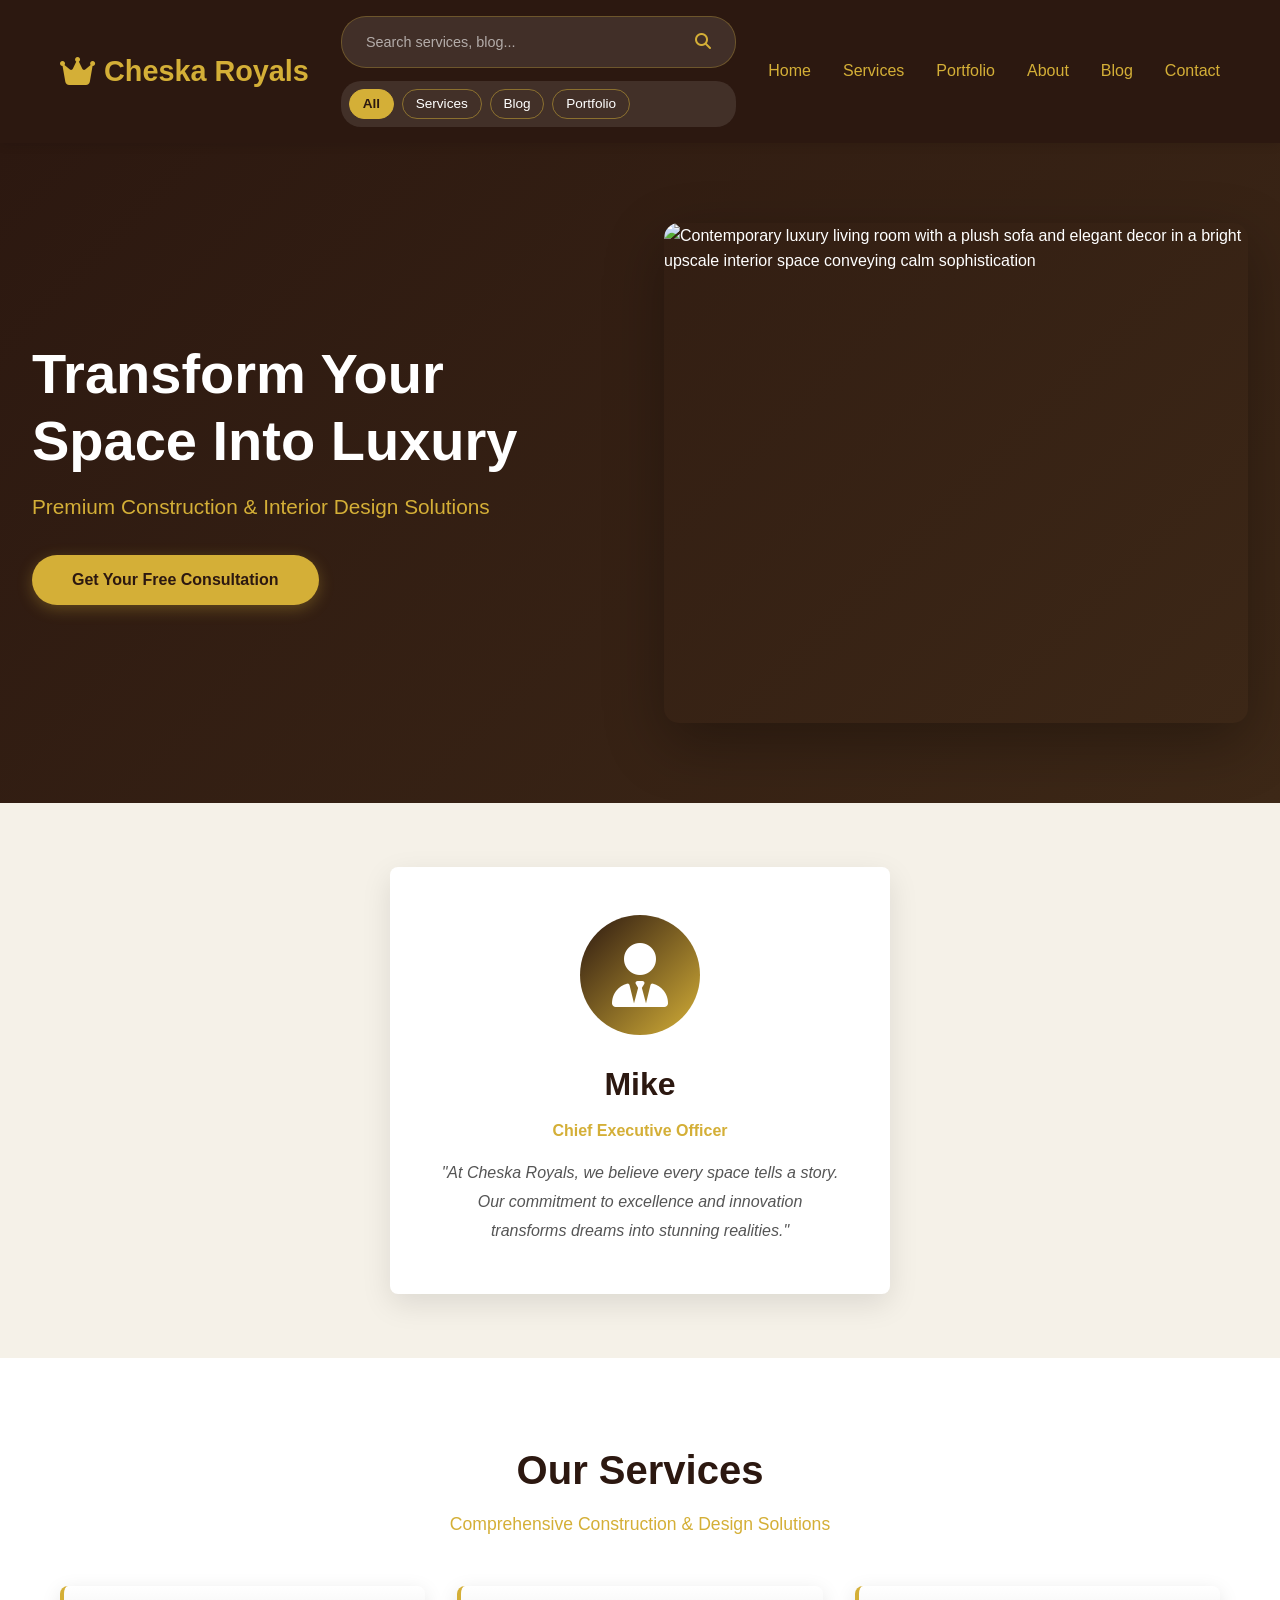
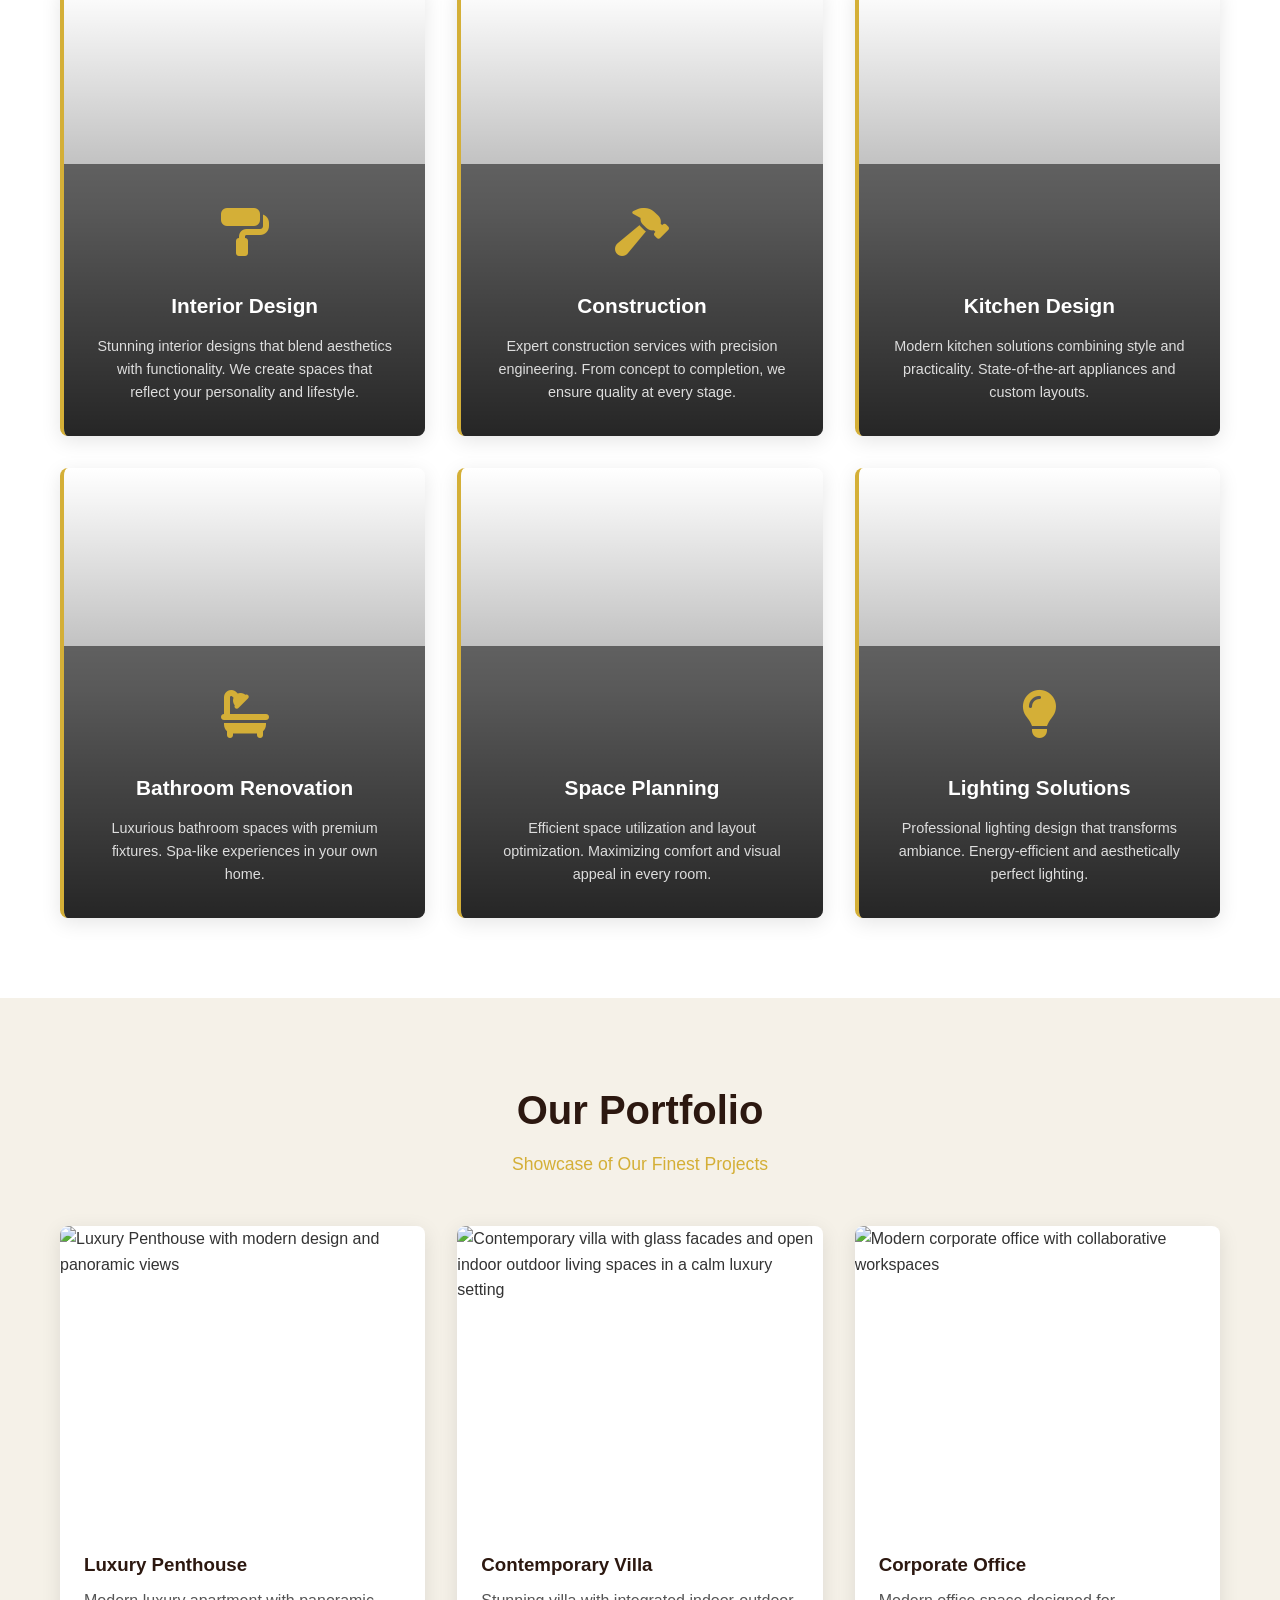
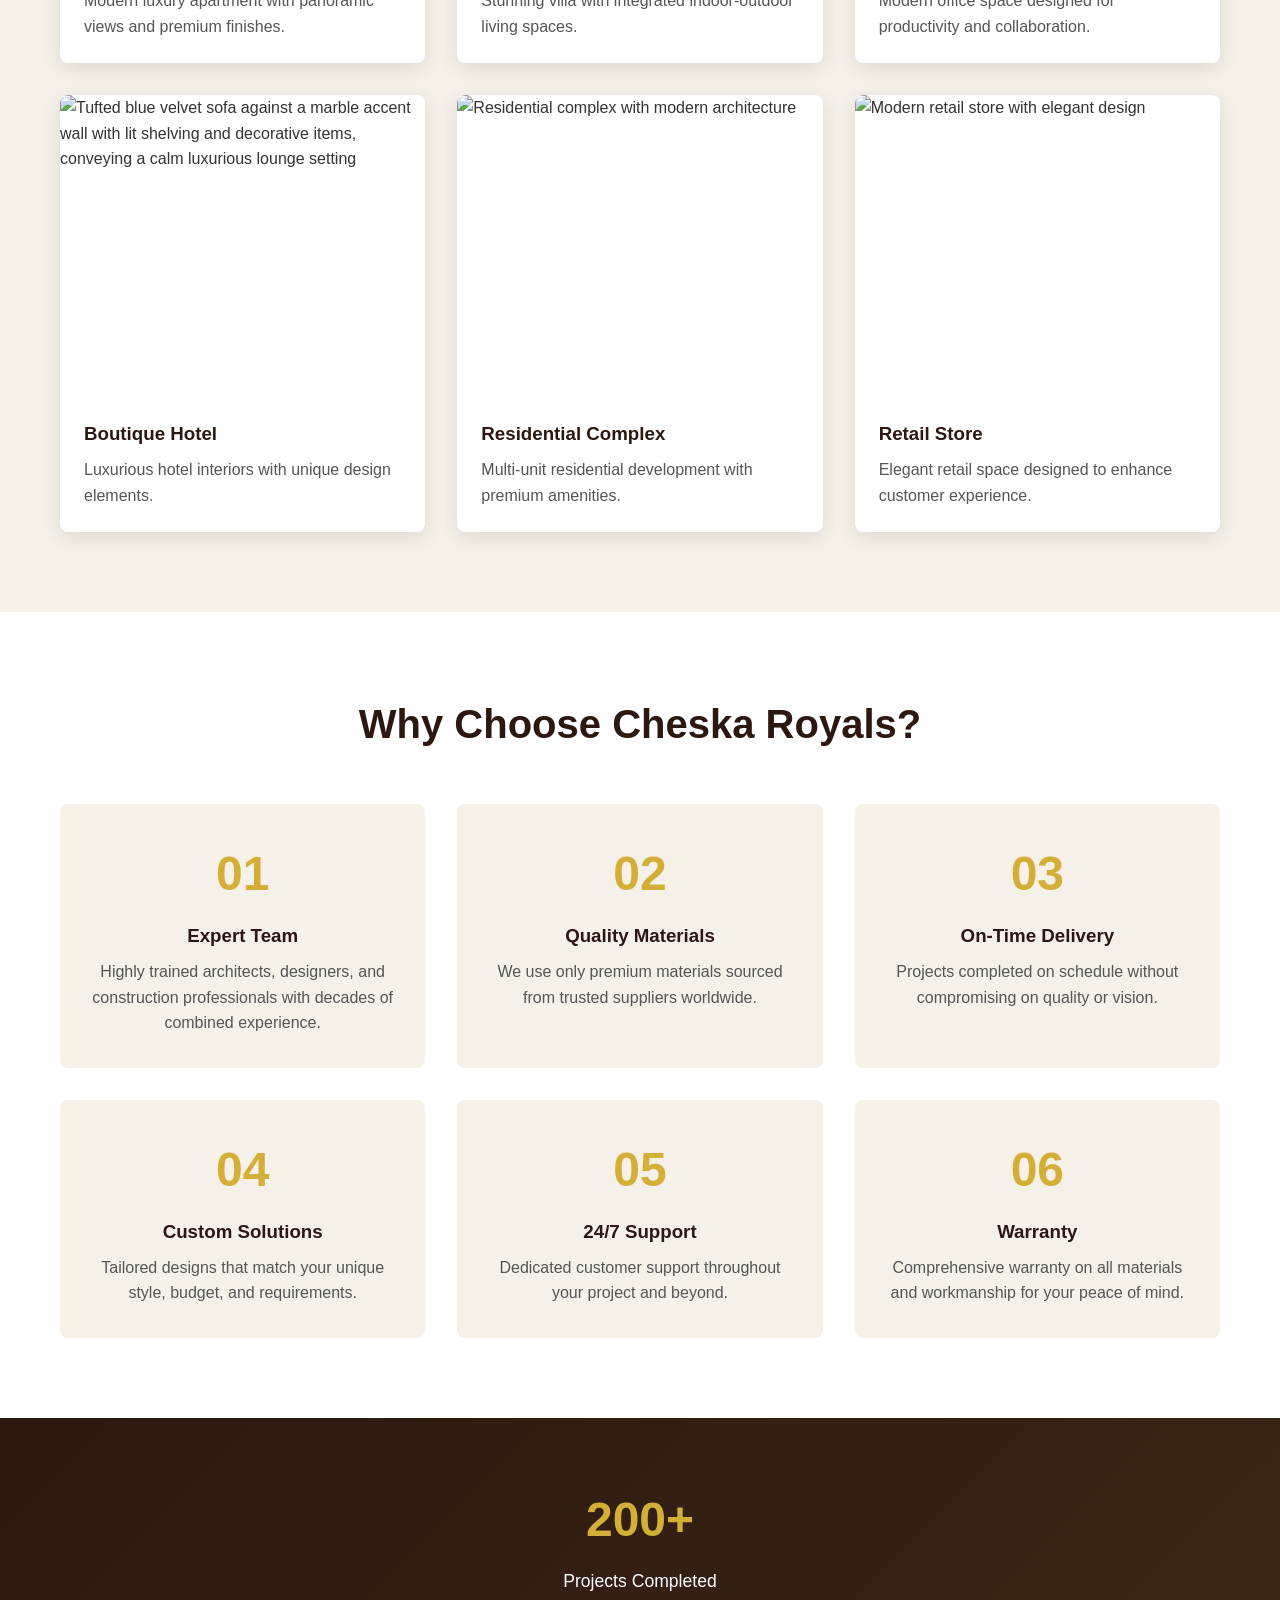
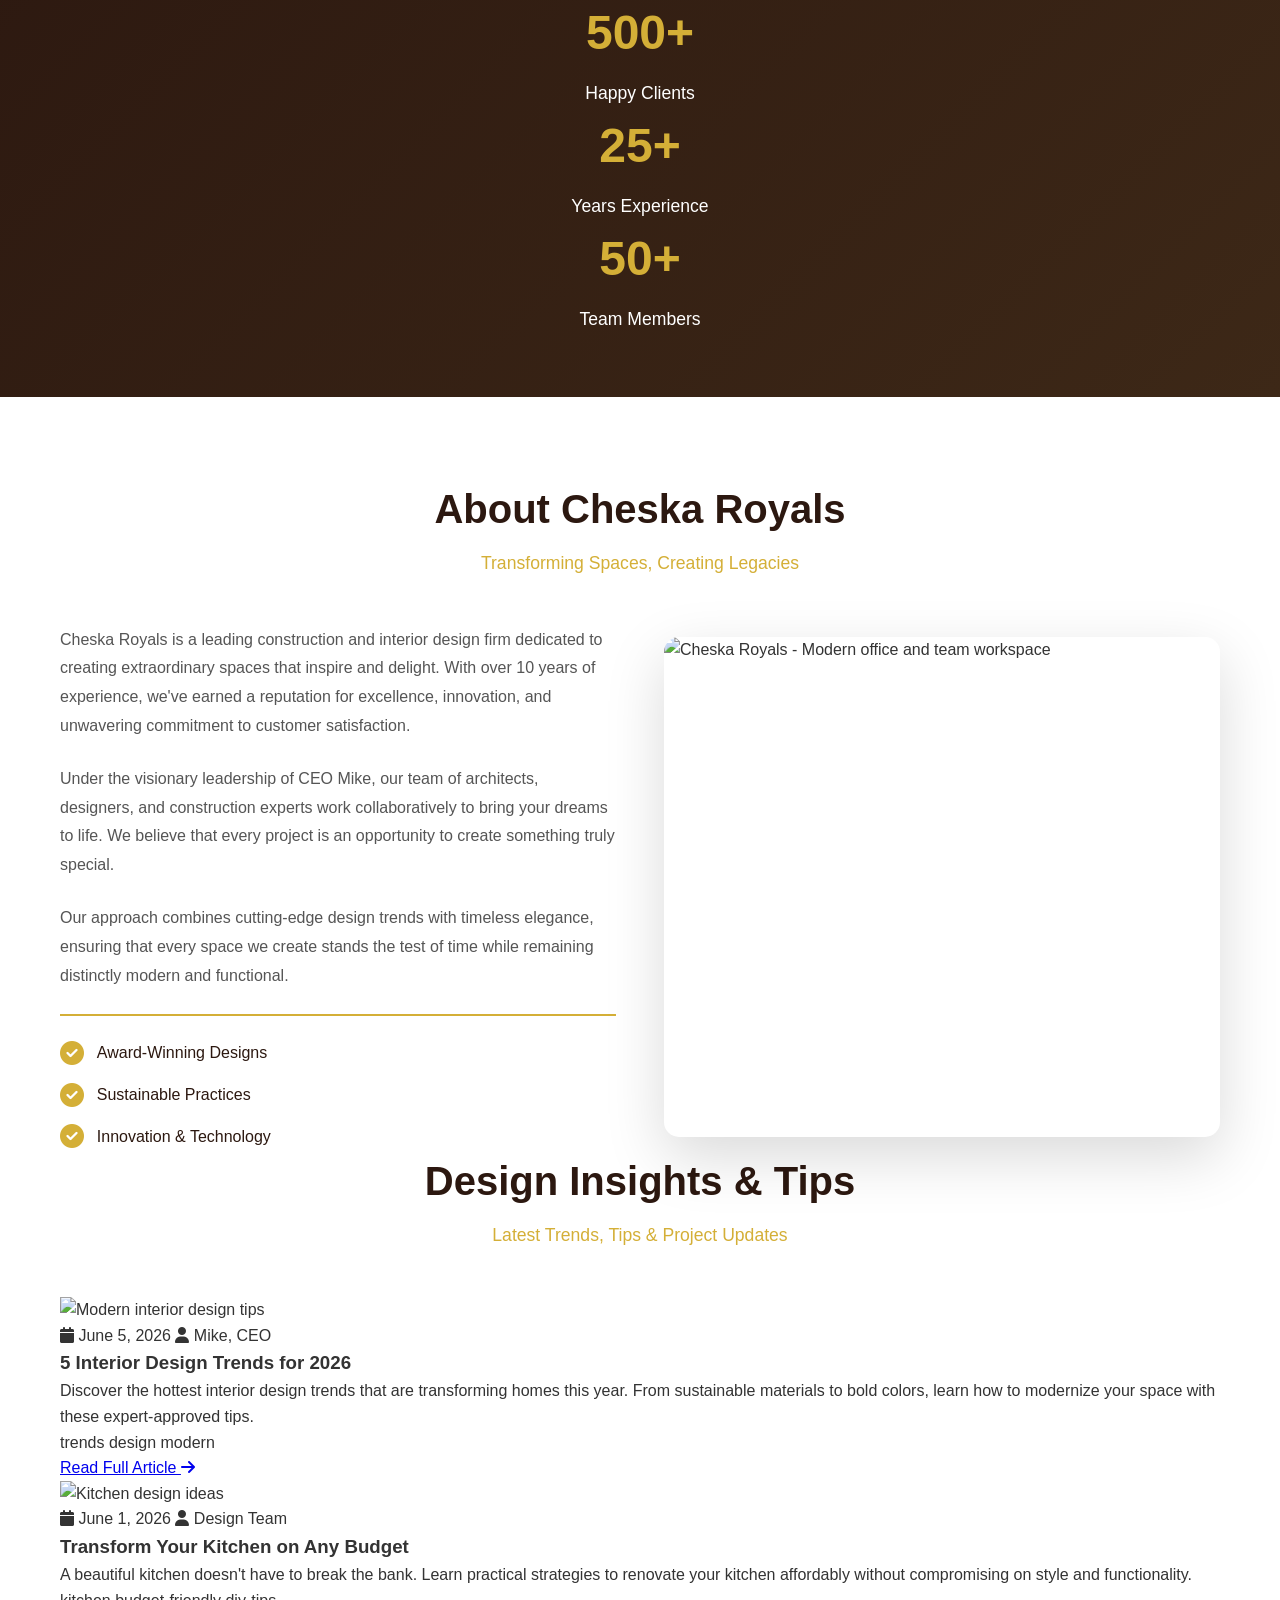
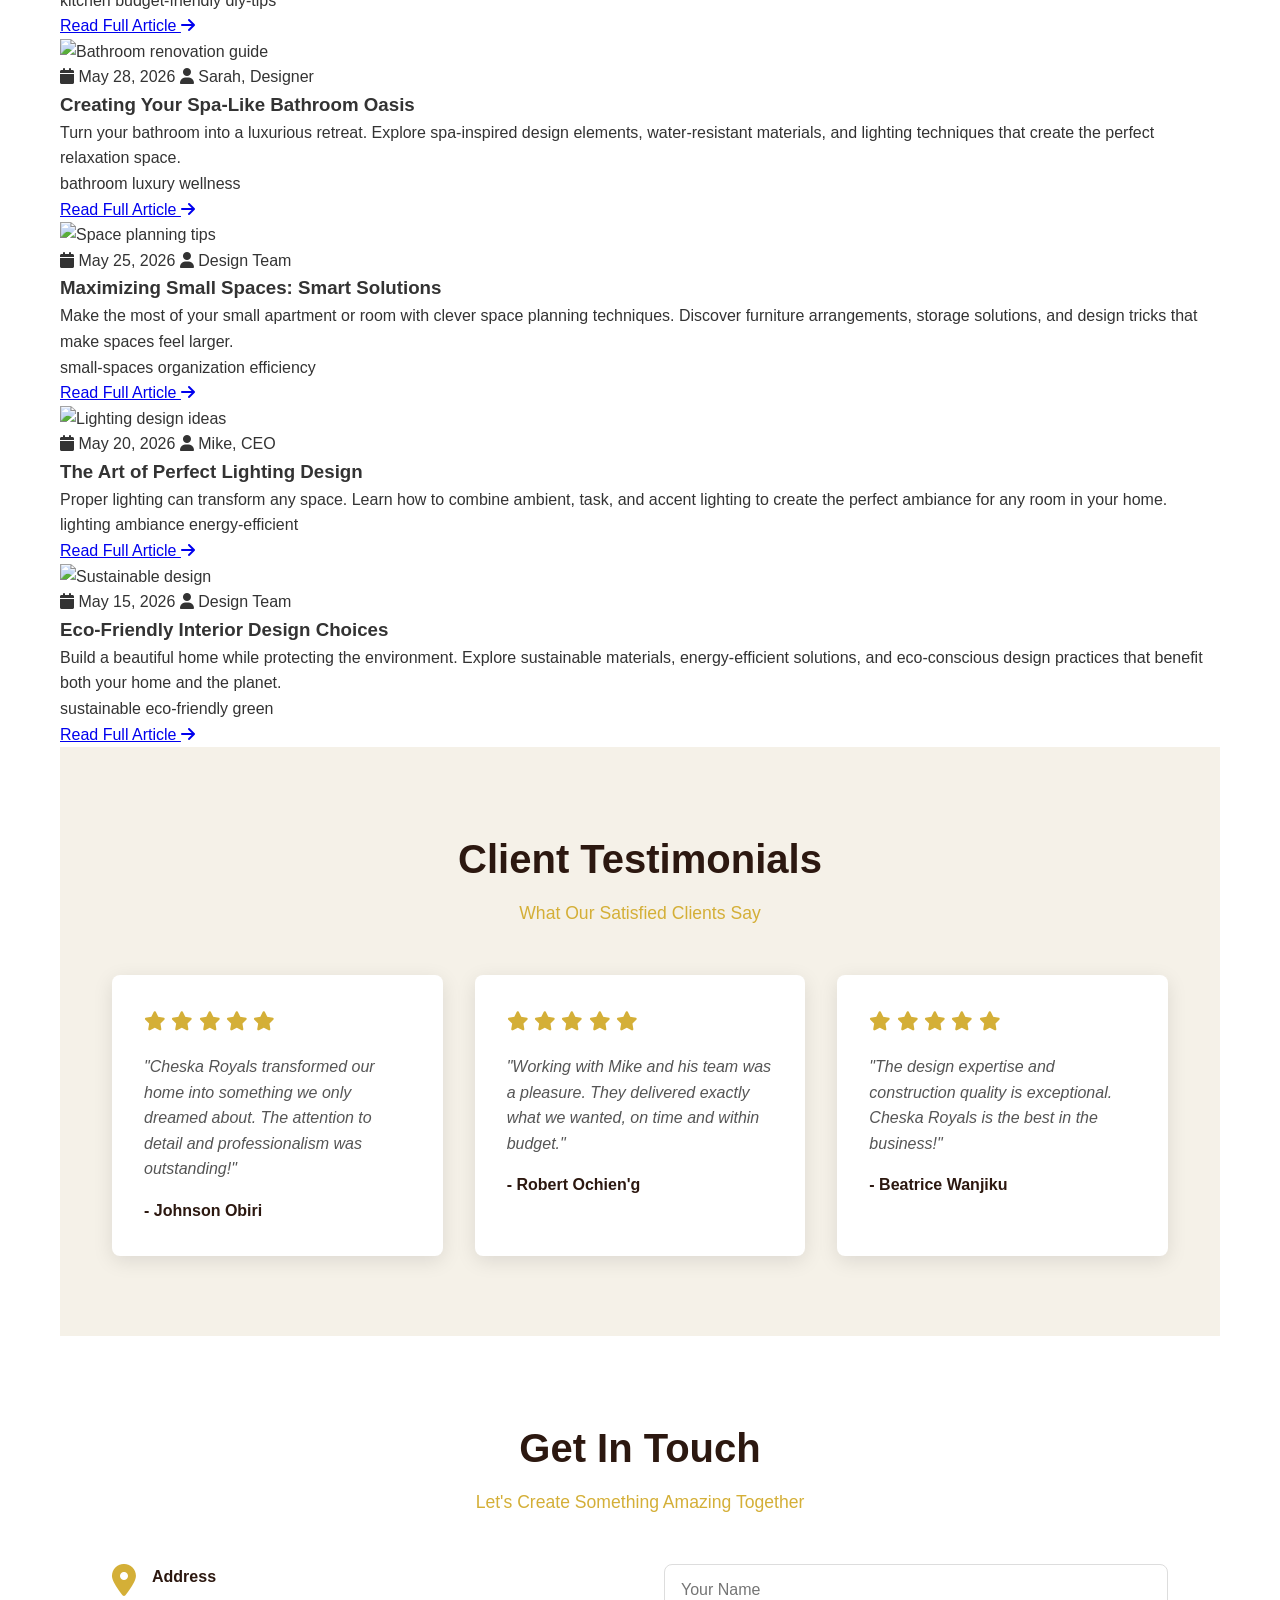
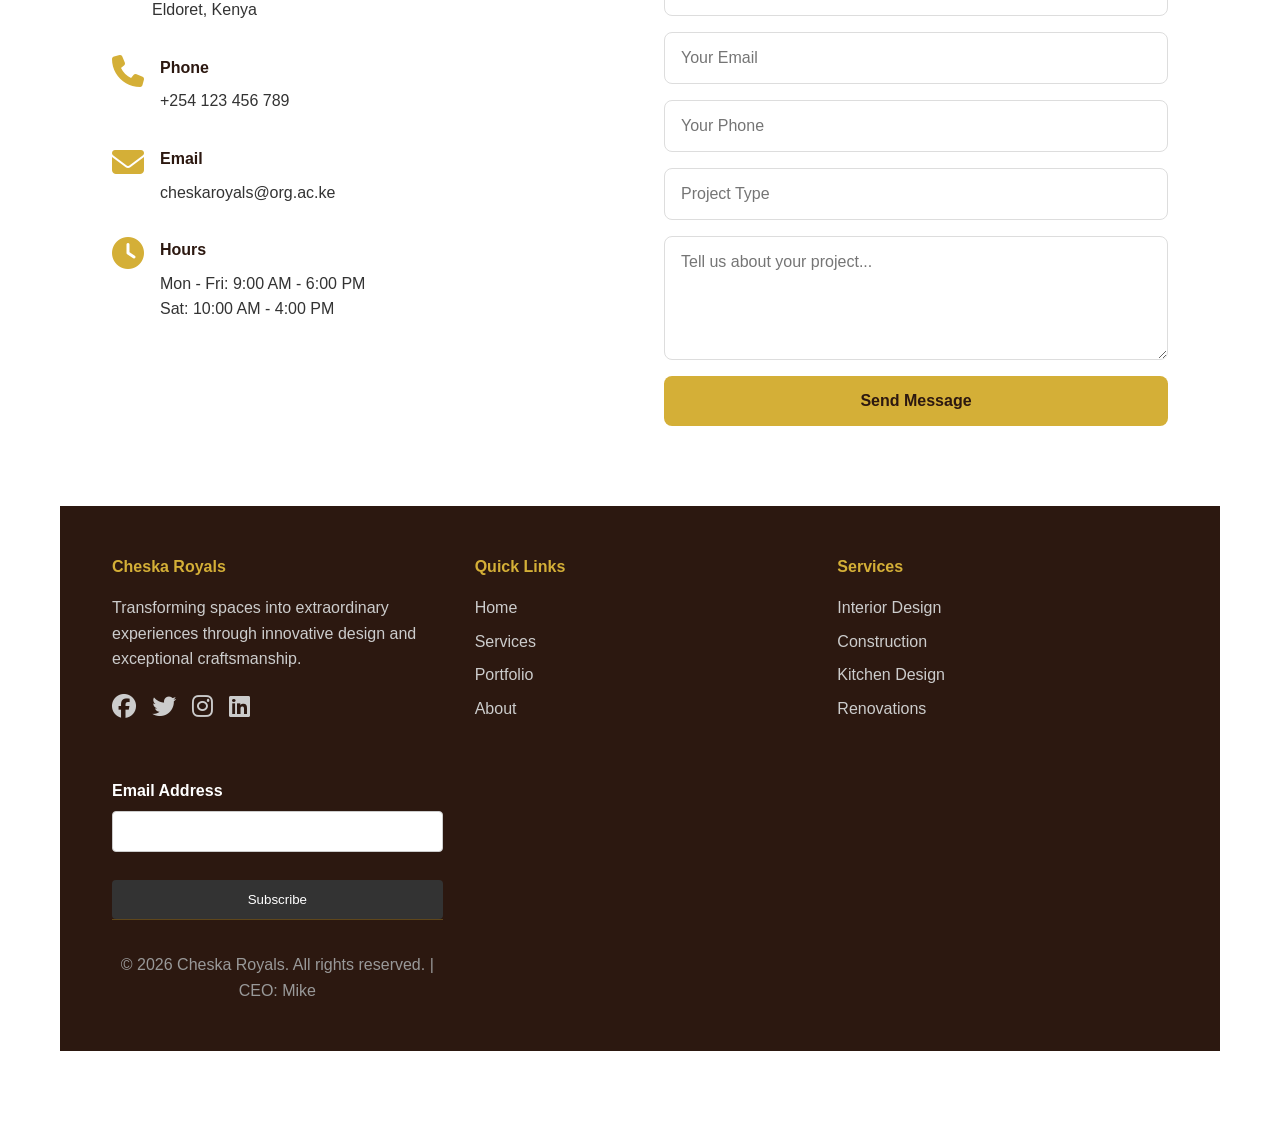
==== commit b833addc: "Add files via upload" ====
--- a/index.html
+++ b/index.html
@@ -62,7 +62,6 @@
             <ul class="nav-links">
                 <li><a href="#home">Home</a></li>
                 <li><a href="#services">Services</a></li>
-                <li><a href="#pricing">Pricing</a></li>
                 <li><a href="#portfolio">Portfolio</a></li>
                 <li><a href="#about">About</a></li>
                 <li><a href="#blog">Blog</a></li>
@@ -535,9 +534,8 @@
             <!-- ========== BLOG POST 5 ========== -->
             <article class="blog-card">
                 <div class="blog-image">
-                    <img src="https://images.unsplash.com/photo-1565636192335-14ecf92f6b2a?w=600&h=400&fit=crop" 
-                         alt="Lighting design">
-                </div>
+                    <img src="https://images.unsplash.com/photo-1680007889201-114ac772447d?w=600&h=400&fit=crop" 
+                         alt="Lighting design ideas">
 
                 <div class="blog-content">
                     <div class="blog-meta">
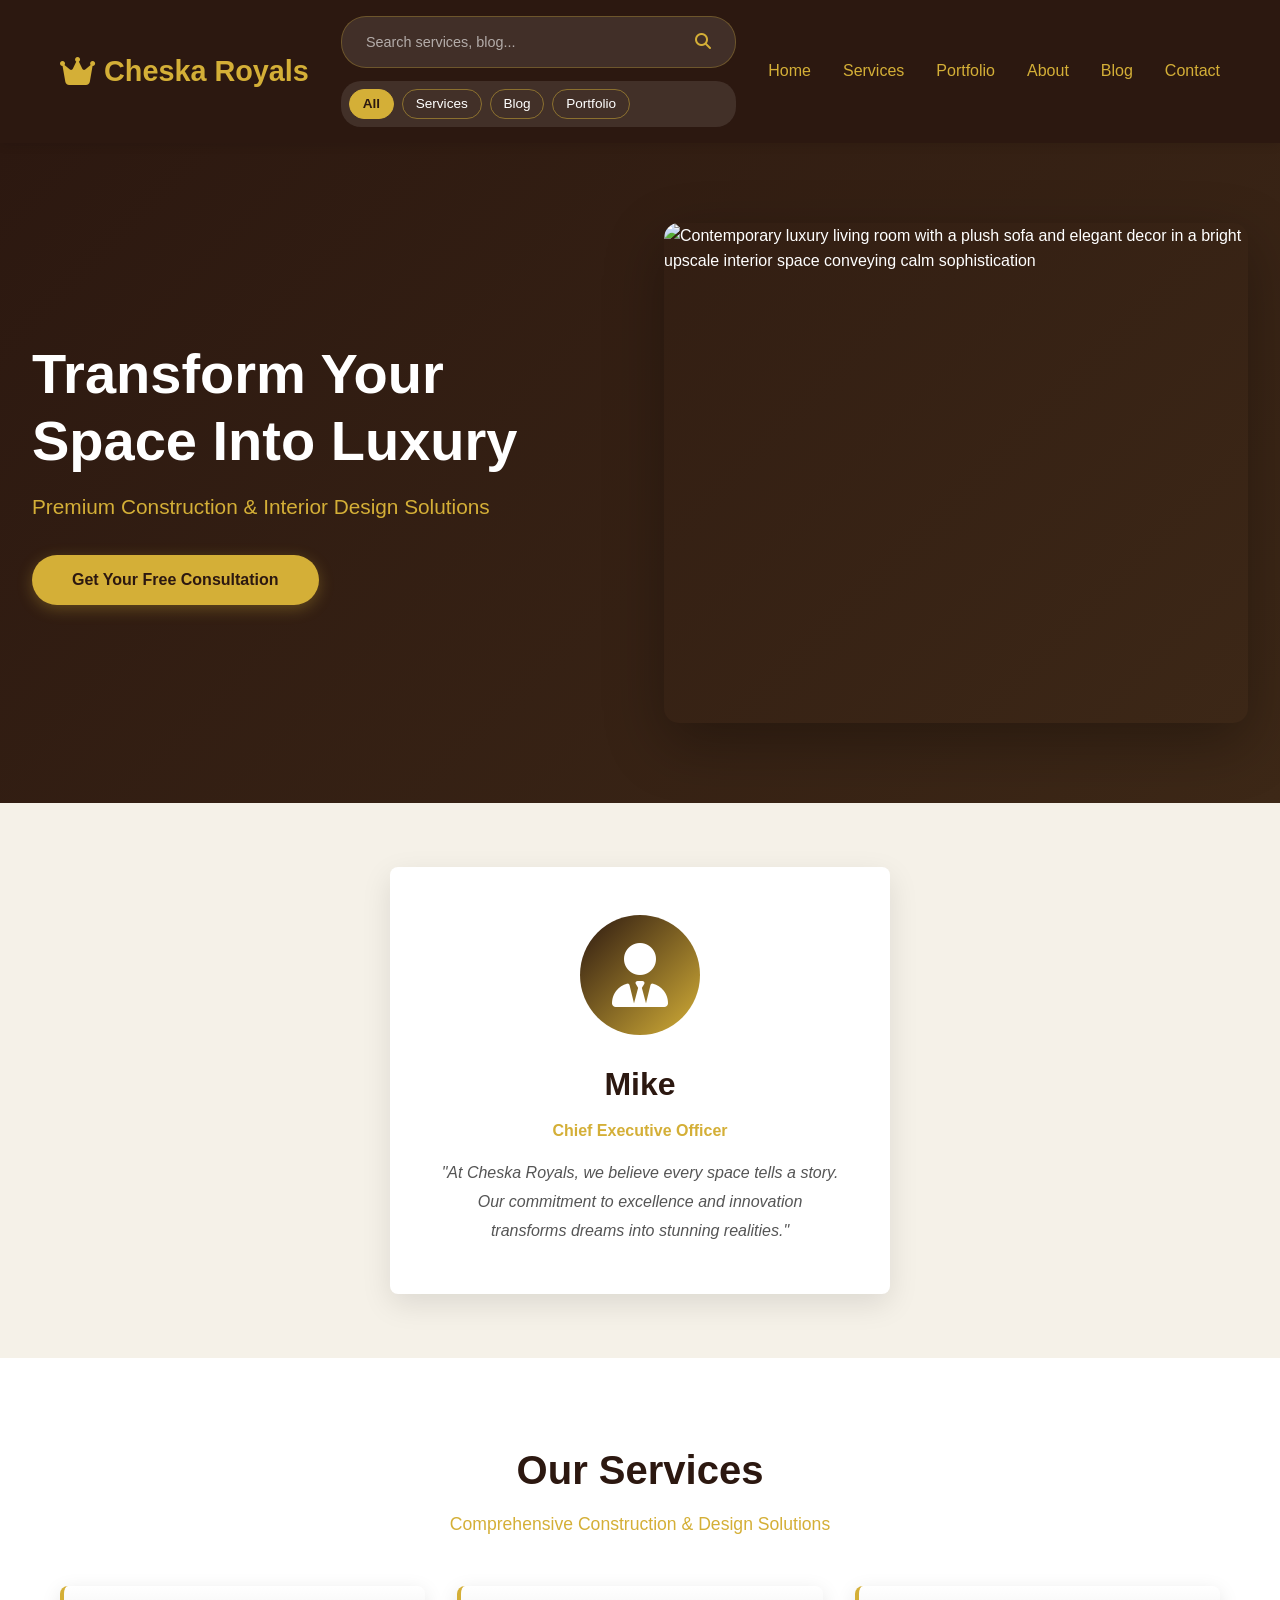
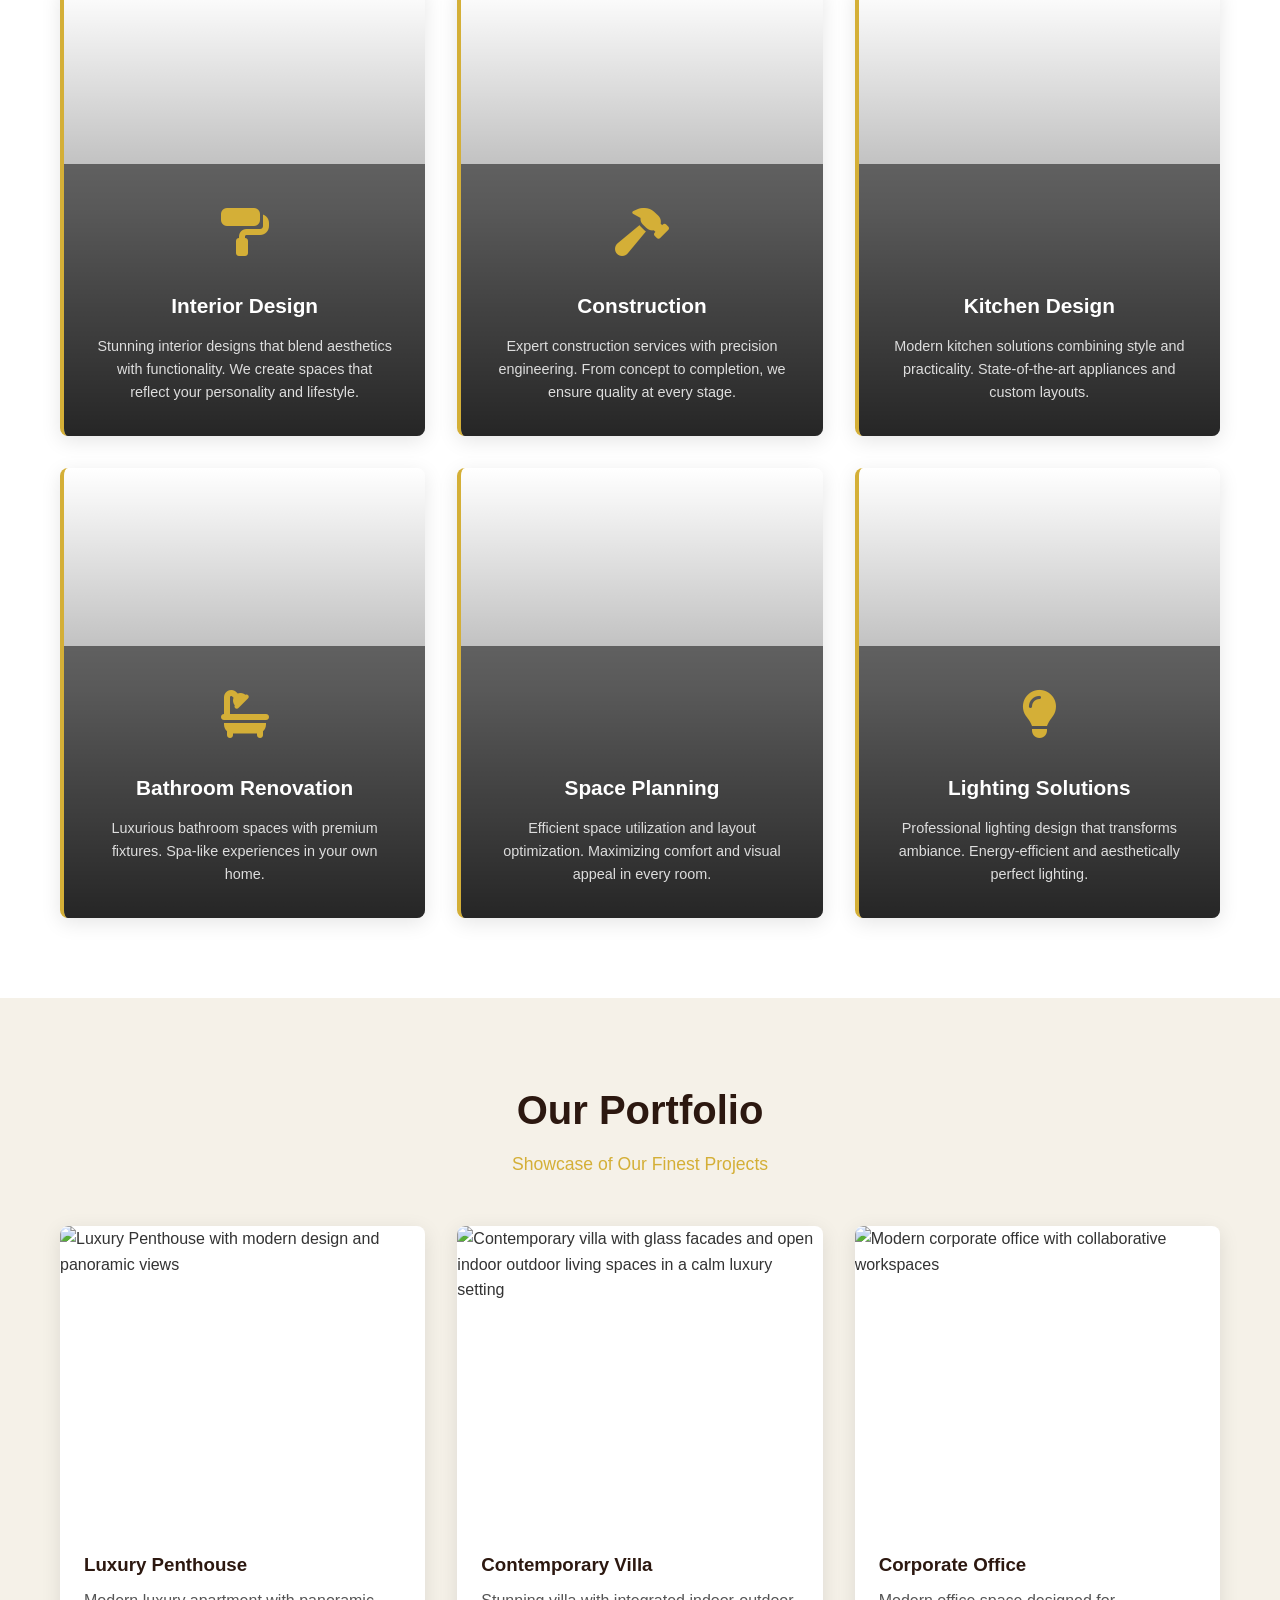
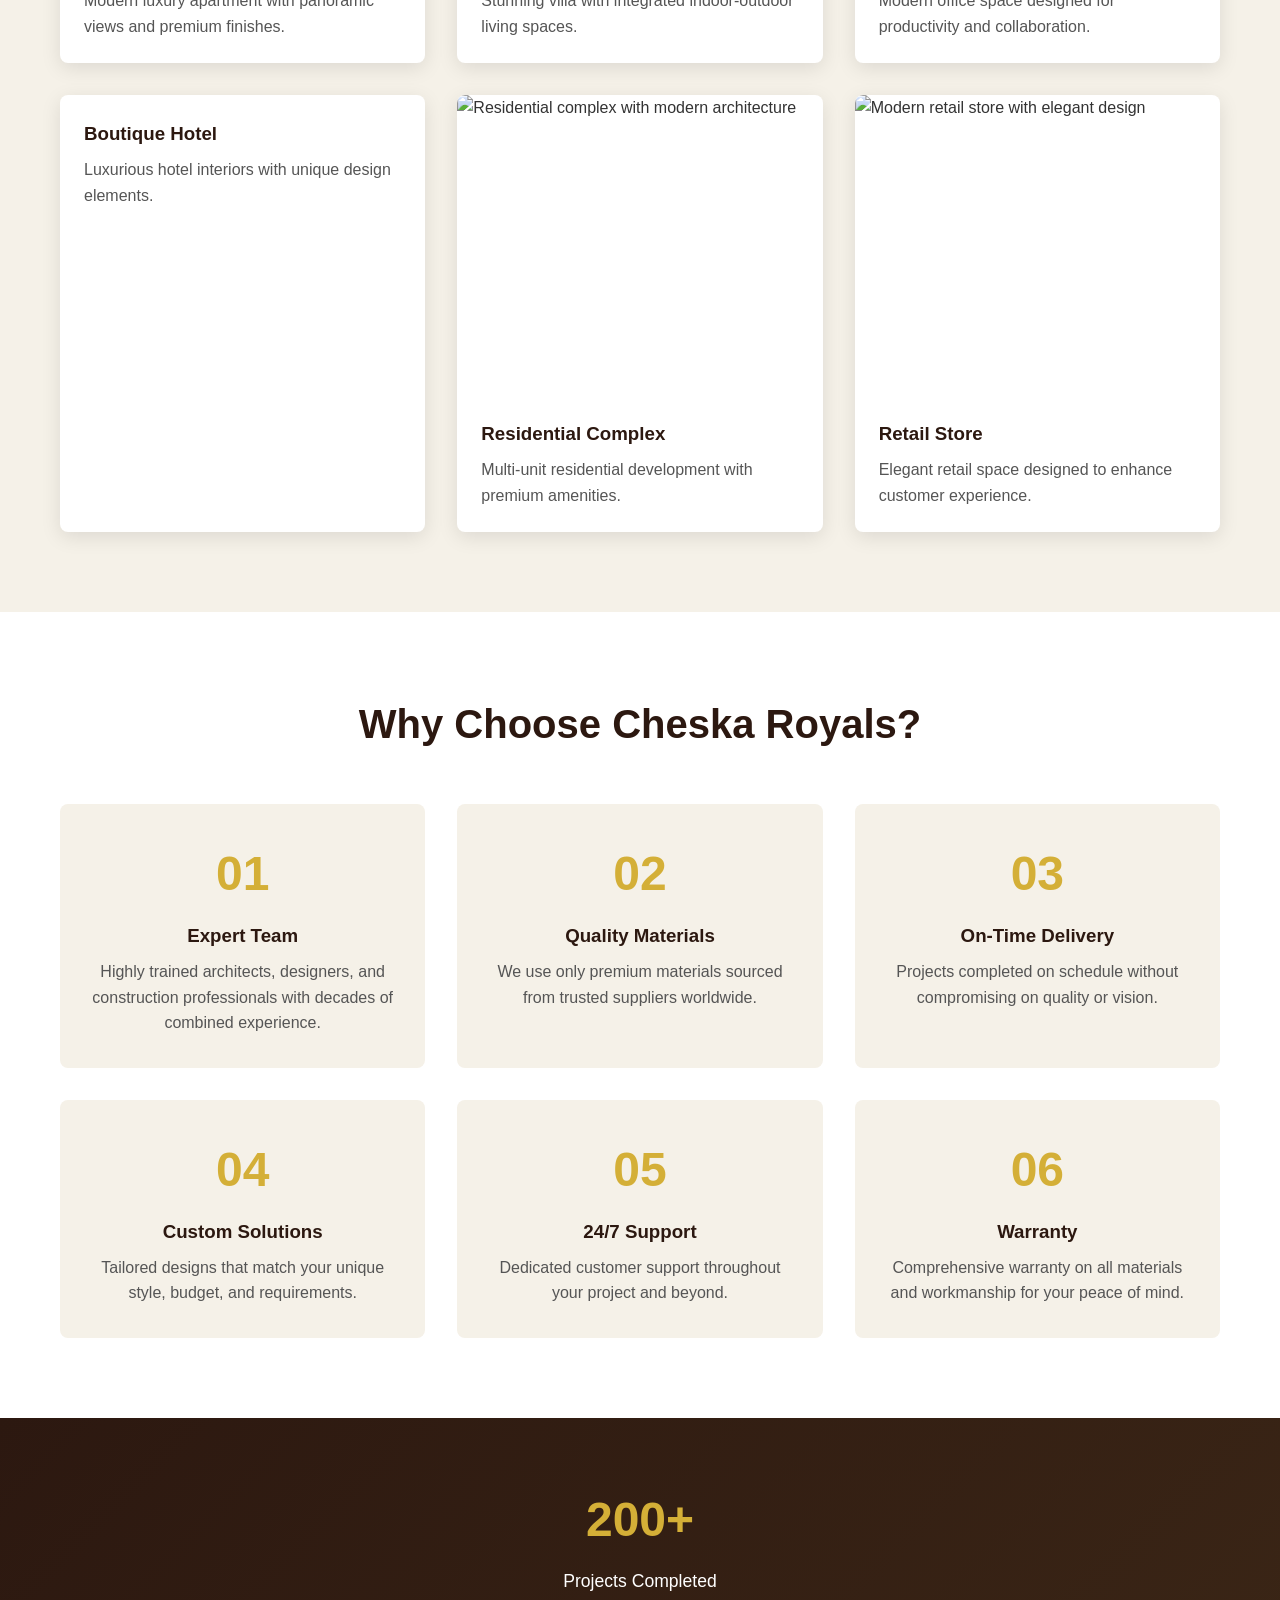
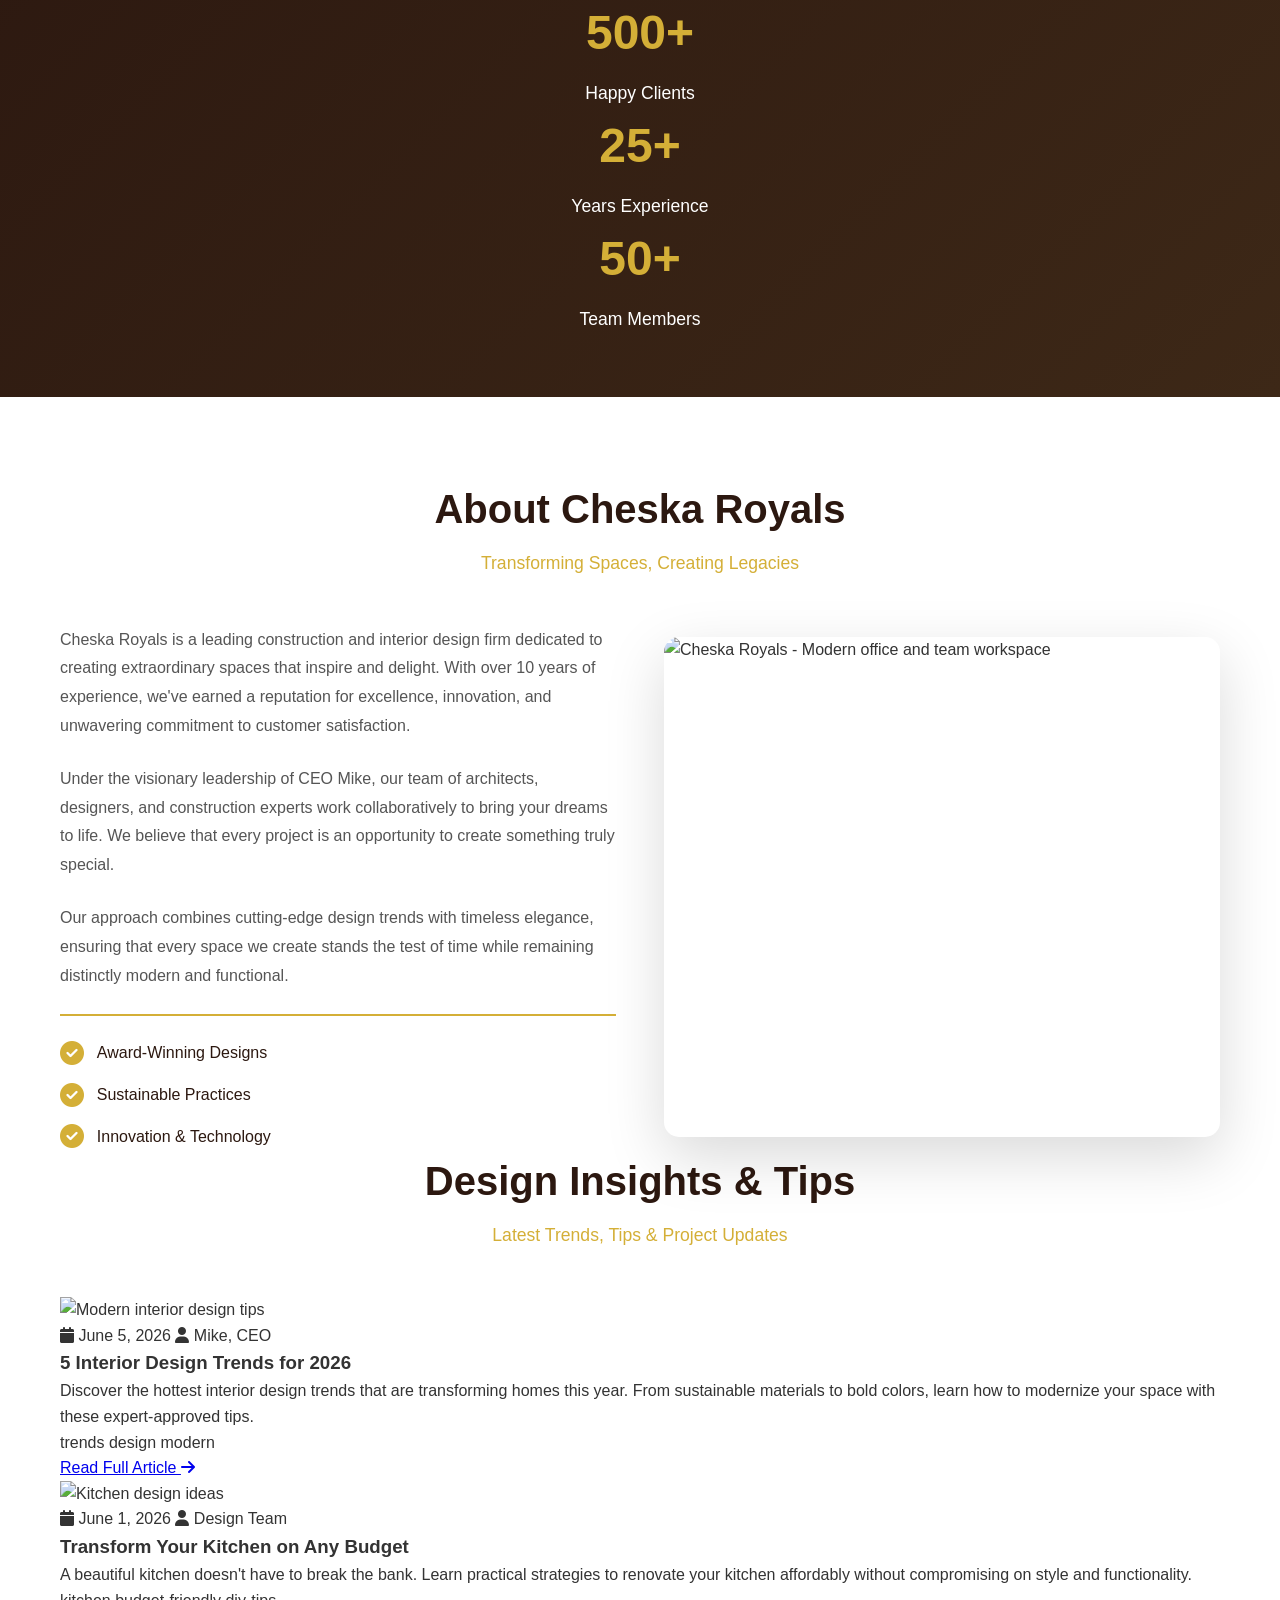
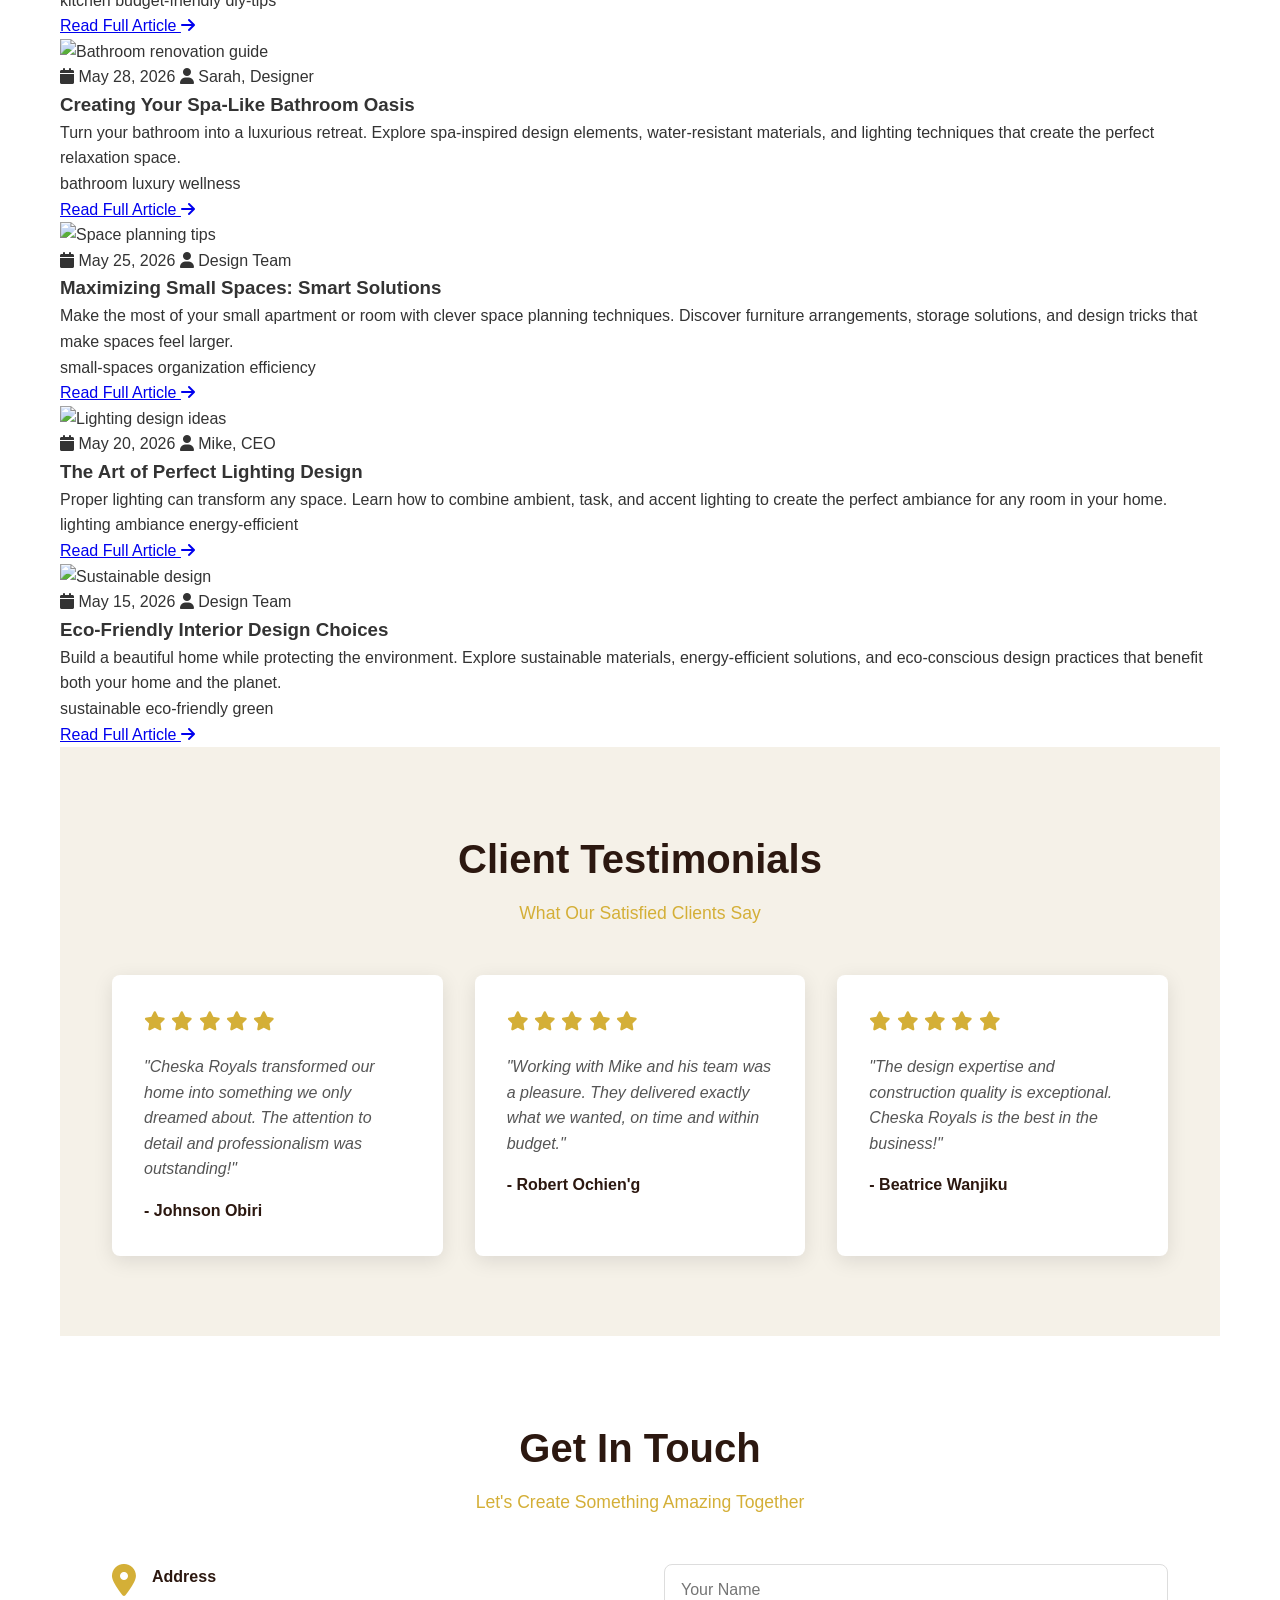
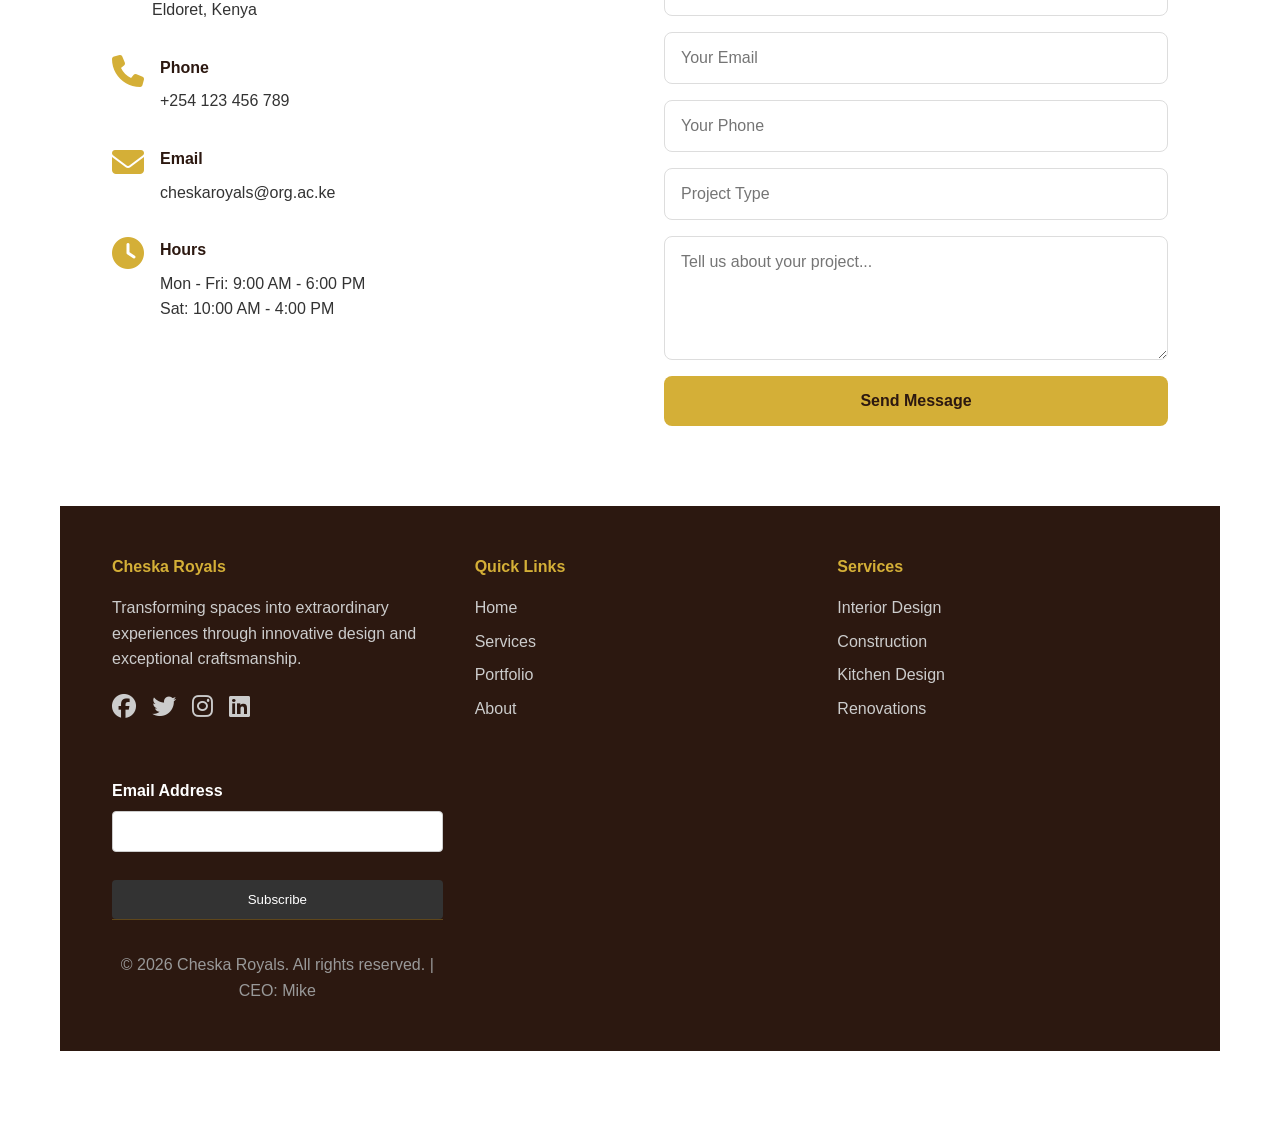
==== commit 783fa1f6: "Add files via upload" ====
--- a/index.html
+++ b/index.html
@@ -11,19 +11,17 @@
       crossorigin="anonymous">
 </head>
 <body>
-    <!-- ============================================
-     NAVIGATION BAR - With Search & Filters
-     ============================================ -->
+
 <nav class="navbar">
     <div class="container">
         <div class="nav-wrapper">
-            <!-- Company logo (unchanged) -->
+    
             <div class="logo">
                 <i class="fas fa-crown"></i>
                 <span>Cheska Royals</span>
             </div>
-            
-            <!-- SEARCH BAR (NEW - ADD THIS) -->
+        
+
             <div class="search-container">
                 <div class="search-bar">
                     <input type="text" 
@@ -35,30 +33,28 @@
                     </button>
                 </div>
                 
-                <!-- Filter buttons (NEW - ADD THIS) -->
+
                 <div class="search-filters" id="search-filters">
                     <button class="filter-btn active" data-filter="all">All</button>
                     <button class="filter-btn" data-filter="service">Services</button>
                     <button class="filter-btn" data-filter="blog">Blog</button>
                     <button class="filter-btn" data-filter="portfolio">Portfolio</button>
                 </div>
-                
-                <!-- Search results dropdown (NEW - ADD THIS) -->
+            
                 <div class="search-results" id="search-results">
                     <div class="search-results-empty">
                         <p>Start typing to search...</p>
                     </div>
                 </div>
             </div>
-            
-            <!-- Hamburger menu button (unchanged) -->
+
             <button class="hamburger" aria-label="Toggle navigation menu">
                 <span></span>
                 <span></span>
                 <span></span>
             </button>
             
-            <!-- Navigation links (unchanged) -->
+
             <ul class="nav-links">
                 <li><a href="#home">Home</a></li>
                 <li><a href="#services">Services</a></li>
@@ -196,7 +192,7 @@
             
             <!-- Project 1: Luxury Penthouse -->
             <div class="portfolio-item">
-                <!-- REAL IMAGE - Replace URL with your image -->
+
                 <img src="https://images.unsplash.com/photo-1522708323590-d24dbb6b0267?w=500&h=500&fit=crop" 
                      alt="Luxury Penthouse with modern design and panoramic views" 
                      class="portfolio-image-real">
@@ -206,7 +202,7 @@
 
             <!-- Project 2: Contemporary Villa -->
             <div class="portfolio-item">
-                <!-- REAL IMAGE - Replace URL with your image -->
+
                 <img src="https://images.pexels.com/photos/9757618/pexels-photo-9757618.png?w=500&h=500&fit=crop" 
                      alt="Contemporary villa with glass facades and open indoor outdoor living spaces in a calm luxury setting" 
                      class="portfolio-image-real">
@@ -216,7 +212,7 @@
 
             <!-- Project 3: Corporate Office -->
             <div class="portfolio-item">
-                <!-- REAL IMAGE - Replace URL with your image -->
+
                 <img src="https://images.unsplash.com/photo-1497366216548-37526070297c?w=500&h=500&fit=crop" 
                      alt="Modern corporate office with collaborative workspaces" 
                      class="portfolio-image-real">
@@ -225,8 +221,8 @@
             </div>
 
             <!-- Project 4: Boutique Hotel -->
-            <div class="portfolio-item">
-                <!-- REAL IMAGE - Replace URL with your image -->
+            <div class="portfolio-item
+
                  <img src="https://images.pexels.com/photos/34964854/pexels-photo-34964854.jpeg?w=500&h=500&fit=crop" 
                      alt="Tufted blue velvet sofa against a marble accent wall with lit shelving and decorative items, conveying a calm luxurious lounge setting" 
                      class="portfolio-image-real">
@@ -236,7 +232,7 @@
 
             <!-- Project 5: Residential Complex -->
             <div class="portfolio-item">
-                <!-- REAL IMAGE - Replace URL with your image -->
+        
                 <img src="https://images.unsplash.com/photo-1564013799919-ab600027ffc6?w=500&h=500&fit=crop" 
                      alt="Residential complex with modern architecture" 
                      class="portfolio-image-real">
@@ -246,7 +242,7 @@
 
             <!-- Project 6: Retail Store -->
             <div class="portfolio-item">
-                <!-- REAL IMAGE - Replace URL with your image -->
+
                 <img src="https://images.unsplash.com/photo-1567521464027-f127ff144326?w=500&h=500&fit=crop" 
                      alt="Modern retail store with elegant design" 
                      class="portfolio-image-real">
@@ -339,7 +335,7 @@
                 
                 <p>Our approach combines cutting-edge design trends with timeless elegance, ensuring that every space we create stands the test of time while remaining distinctly modern and functional.</p>
 
-                <!-- Key features/highlights -->
+                <!-- Key features/-->
                 <div class="about-features">
                     <div class="about-feature">
                         <i class="fas fa-check-circle"></i>
@@ -358,7 +354,7 @@
             
             <!-- Right side: Image -->
             <div class="about-image">
-                <!-- Replace URL with your image -->
+        
                 <img src="https://images.unsplash.com/photo-1497366216548-37526070297c?w=600&h=600&fit=crop" 
                      alt="Cheska Royals - Modern office and team workspace" 
                      class="about-image-real">
@@ -368,9 +364,7 @@
             </div>
         </div>
     </div>
-    <!-- ============================================
-     BLOG SECTION - Design Tips & Updates
-     ============================================ -->
+    <!--BLOG SECTION -->
 <section id="blog" class="blog">
     <div class="container">
         <!-- Section header -->
@@ -380,7 +374,7 @@
         <!-- Blog grid - 3 columns -->
         <div class="blog-grid">
             
-            <!-- ========== BLOG POST 1 ========== -->
+            <!--BLOG POST 1-->
             <article class="blog-card">
                 <!-- Featured image -->
                 <div class="blog-image">
@@ -423,7 +417,7 @@
                 </div>
             </article>
 
-            <!-- ========== BLOG POST 2 ========== -->
+            <!--BLOG POST 2-->
             <article class="blog-card">
                 <div class="blog-image">
                     <img src="https://images.unsplash.com/photo-1556909114-f6e7ad7d3136?w=600&h=400&fit=crop" 
@@ -459,7 +453,7 @@
                 </div>
             </article>
 
-            <!-- ========== BLOG POST 3 ========== -->
+            <!-- BLOG POST 3 -->
             <article class="blog-card">
                 <div class="blog-image">
                     <img src="https://images.unsplash.com/photo-1552321554-5fefe8c9ef14?w=600&h=400&fit=crop" 
@@ -495,7 +489,7 @@
                 </div>
             </article>
 
-            <!-- ========== BLOG POST 4 ========== -->
+            <!--BLOG POST 4-->
             <article class="blog-card">
                 <div class="blog-image">
                     <img src="https://images.unsplash.com/photo-1522708323590-d24dbb6b0267?w=600&h=400&fit=crop" 
@@ -531,7 +525,7 @@
                 </div>
             </article>
 
-            <!-- ========== BLOG POST 5 ========== -->
+            <!--BLOG POST 5-->
             <article class="blog-card">
                 <div class="blog-image">
                     <img src="https://images.unsplash.com/photo-1680007889201-114ac772447d?w=600&h=400&fit=crop" 
@@ -566,7 +560,7 @@
                 </div>
             </article>
 
-            <!-- ========== BLOG POST 6 ========== -->
+            <!--BLOG POST 6-->
             <article class="blog-card">
                 <div class="blog-image">
                     <img src="https://images.unsplash.com/photo-1600585154340-be6161a56a0c?w=600&h=400&fit=crop" 
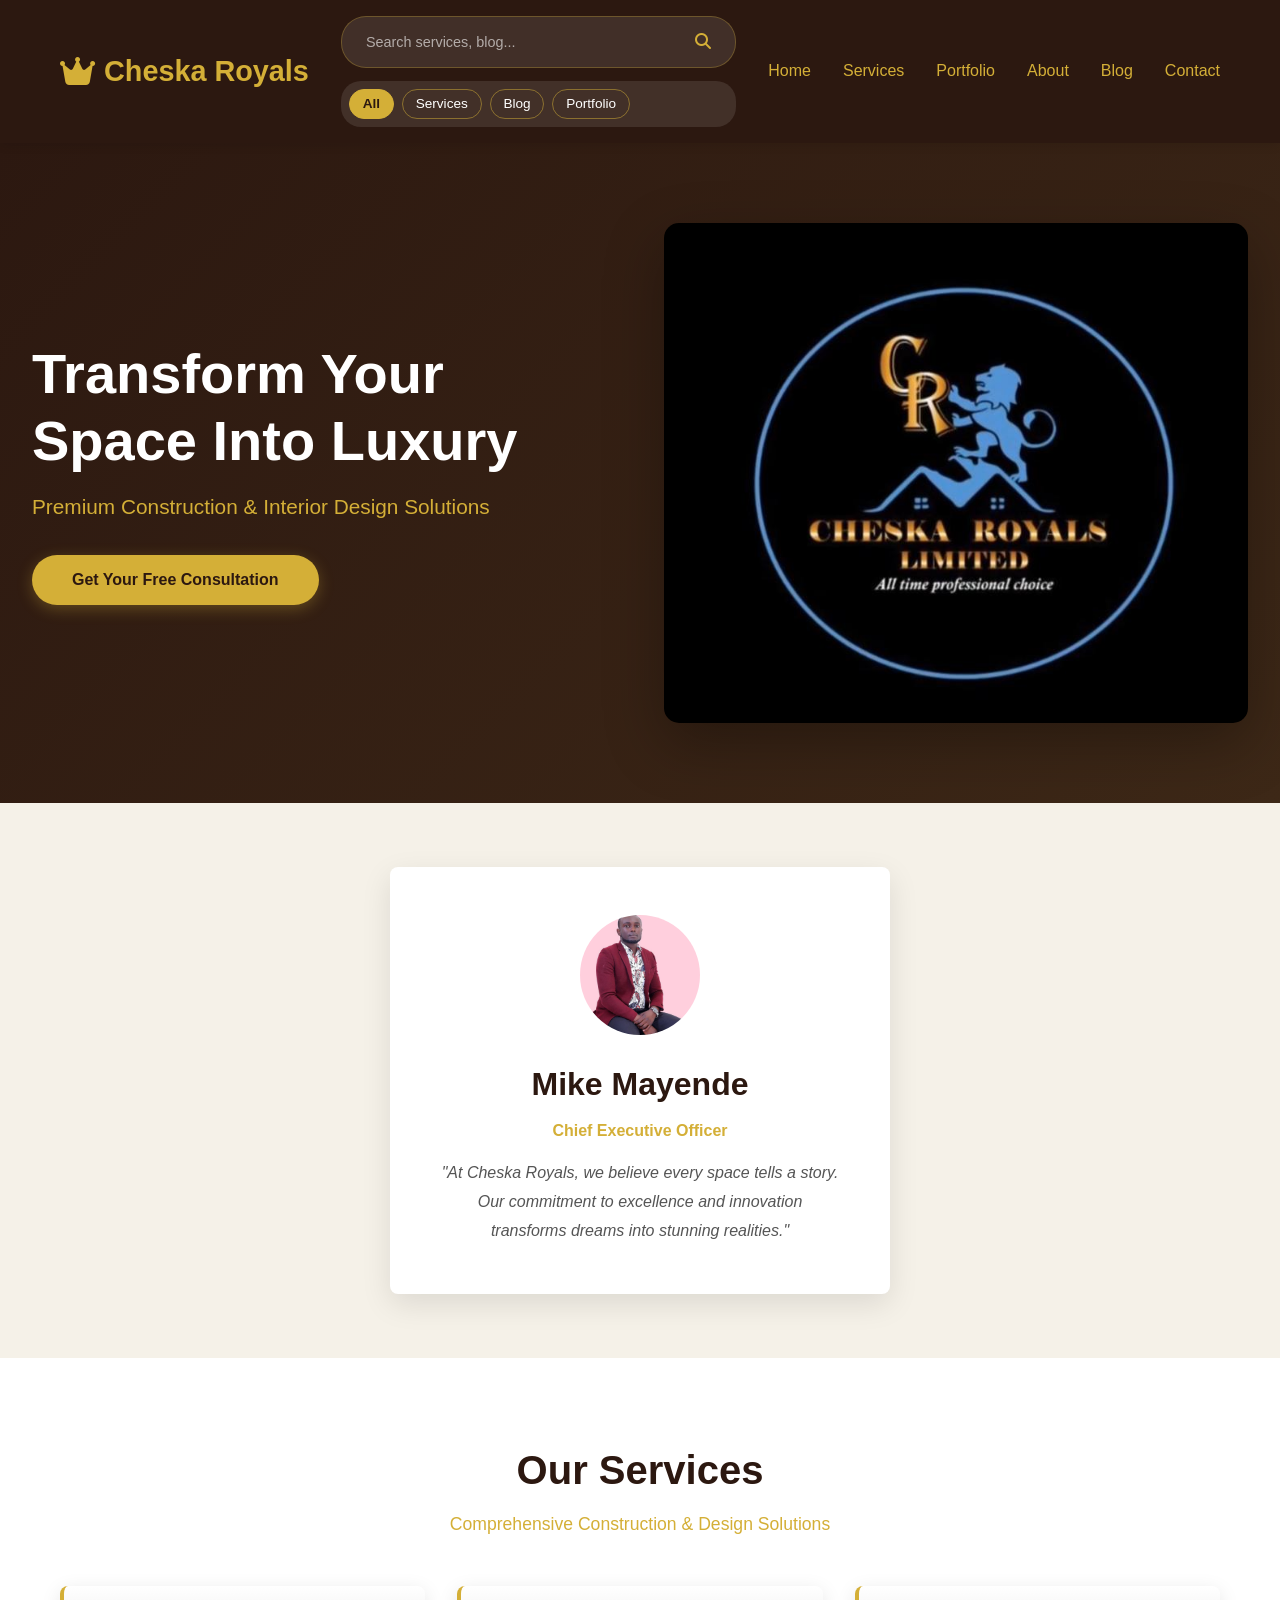
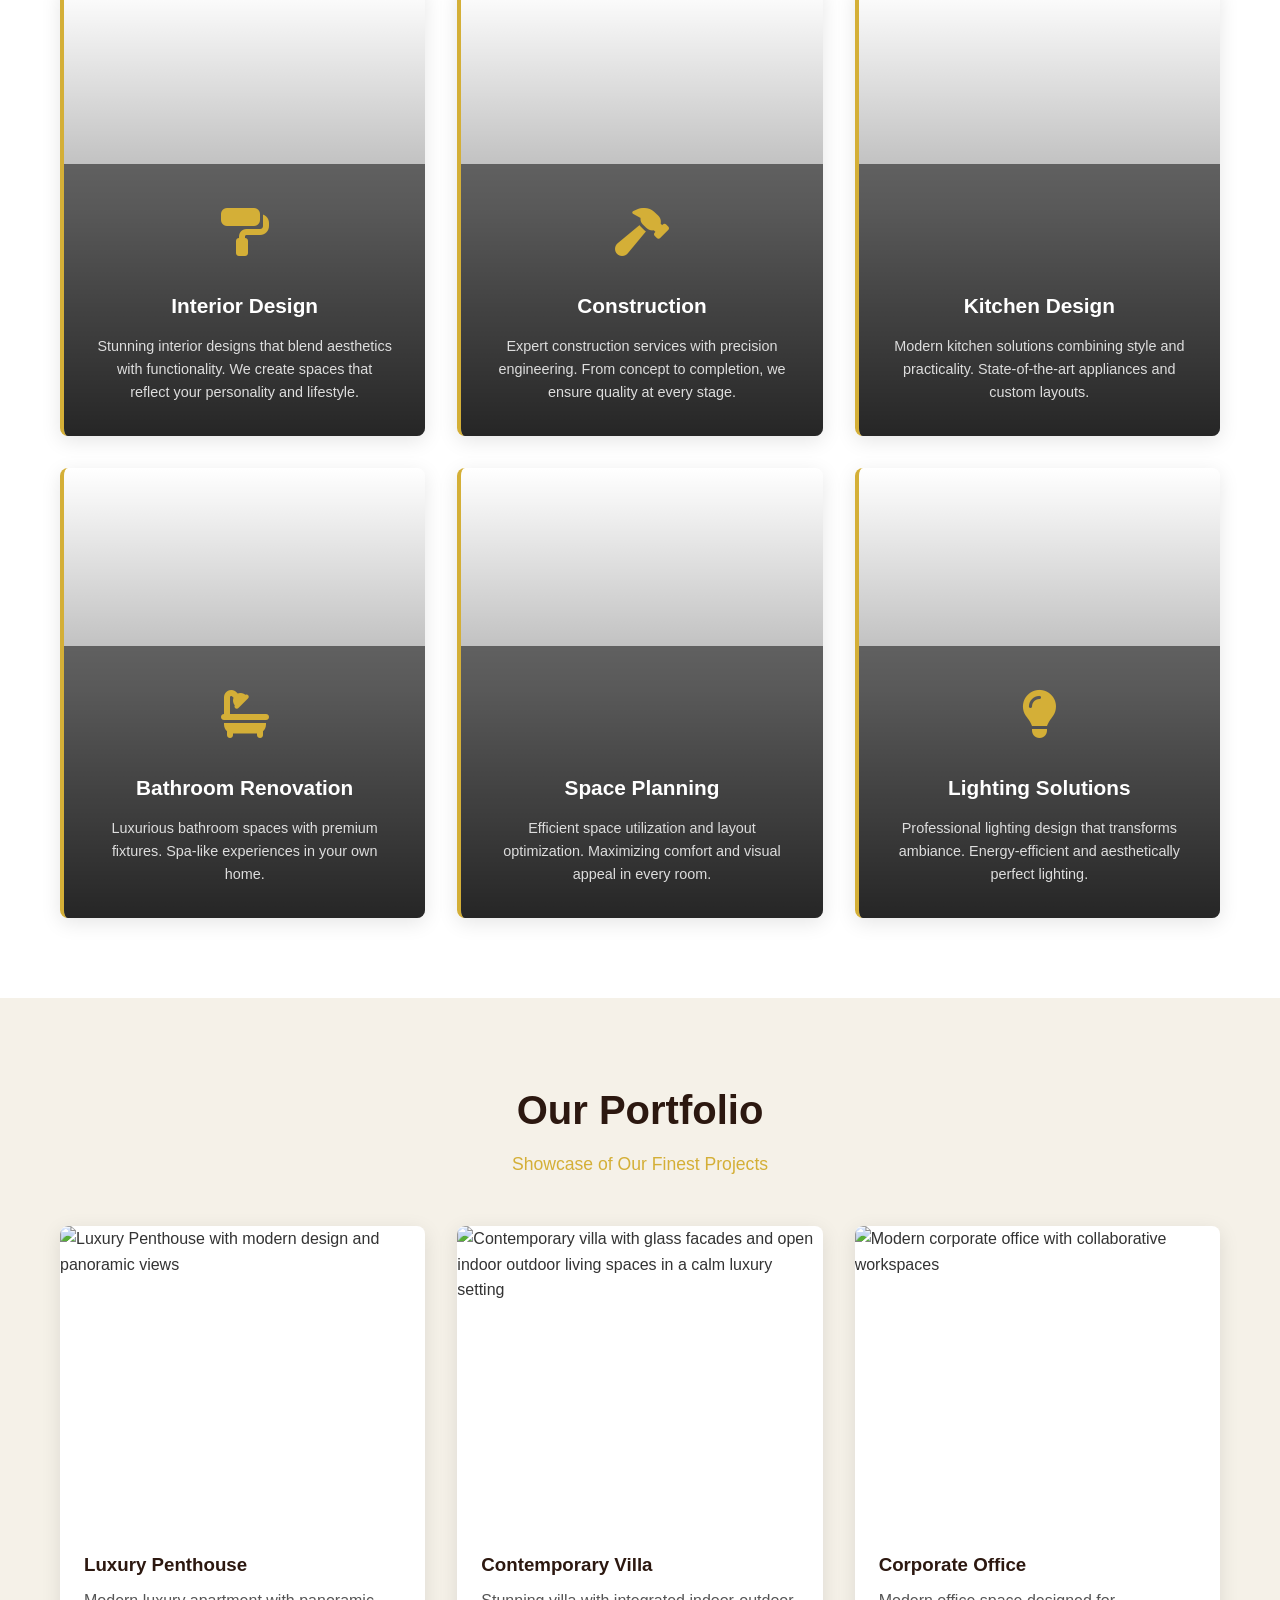
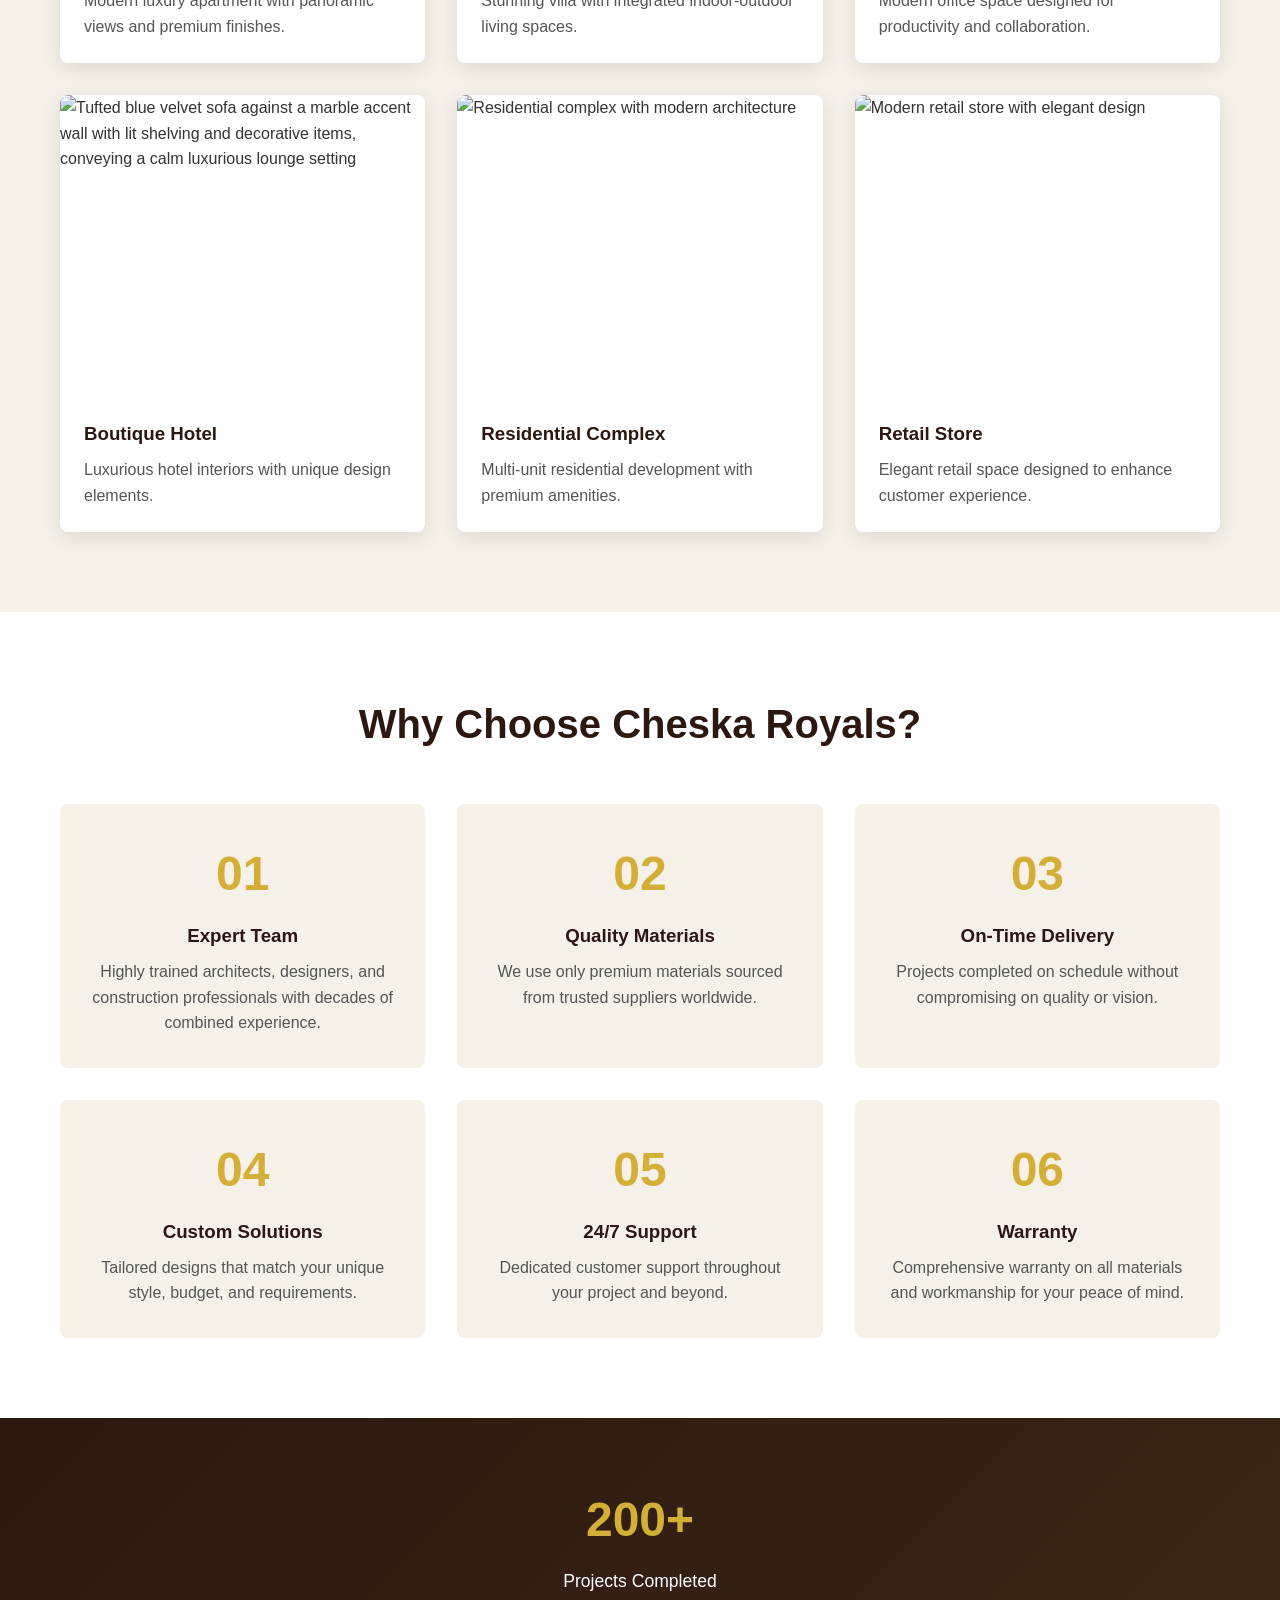
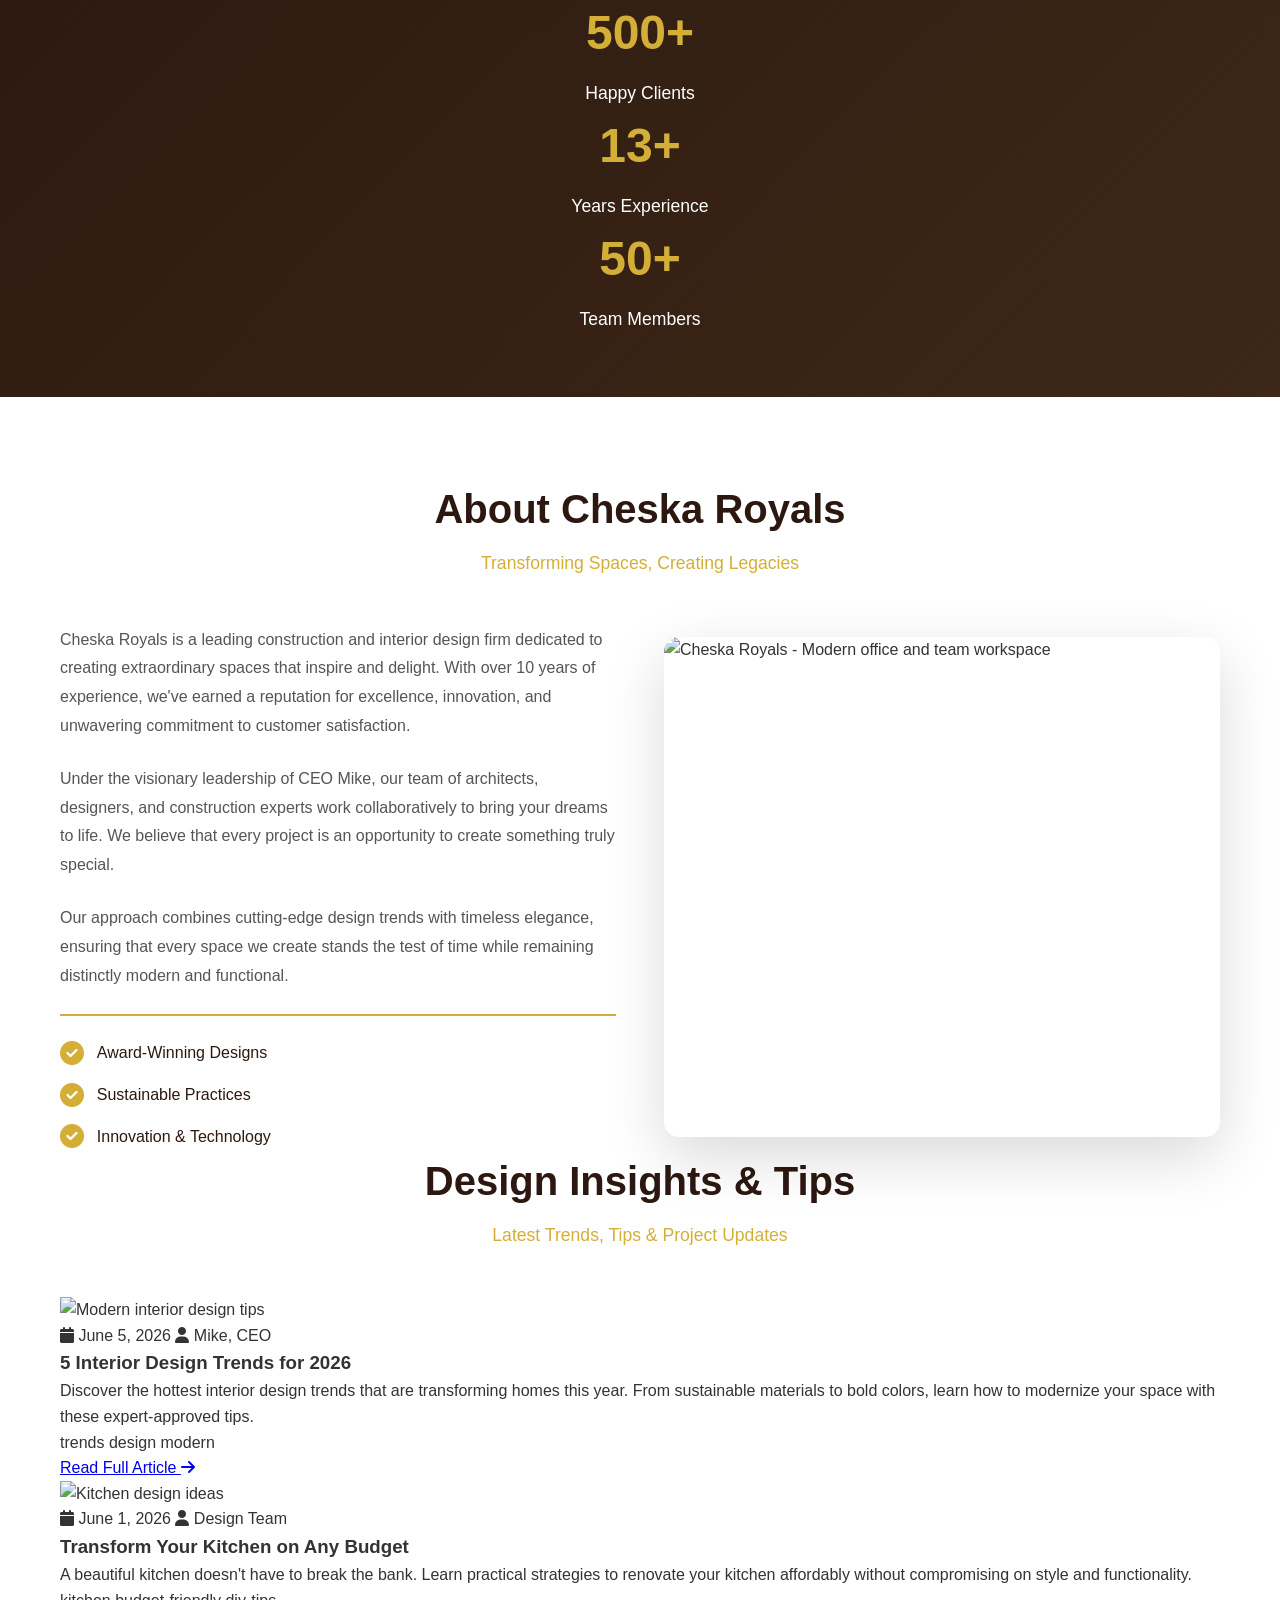
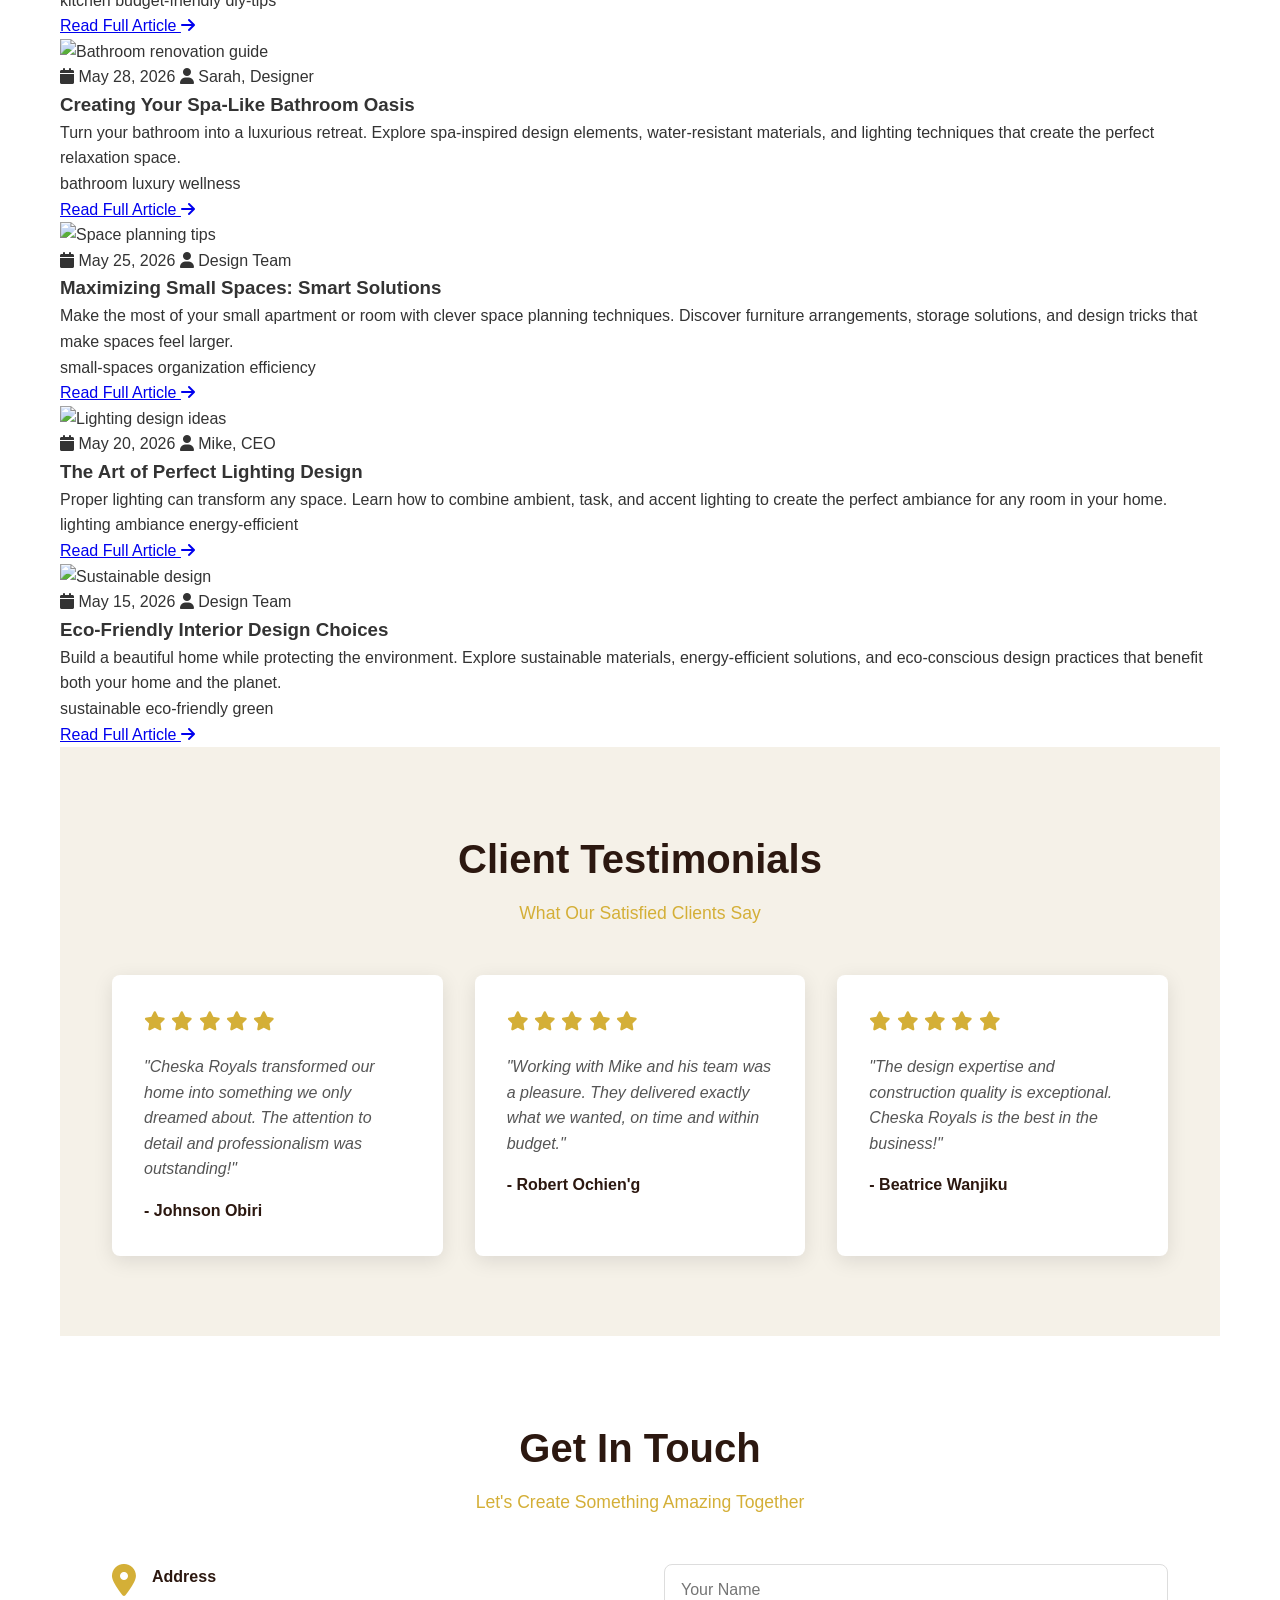
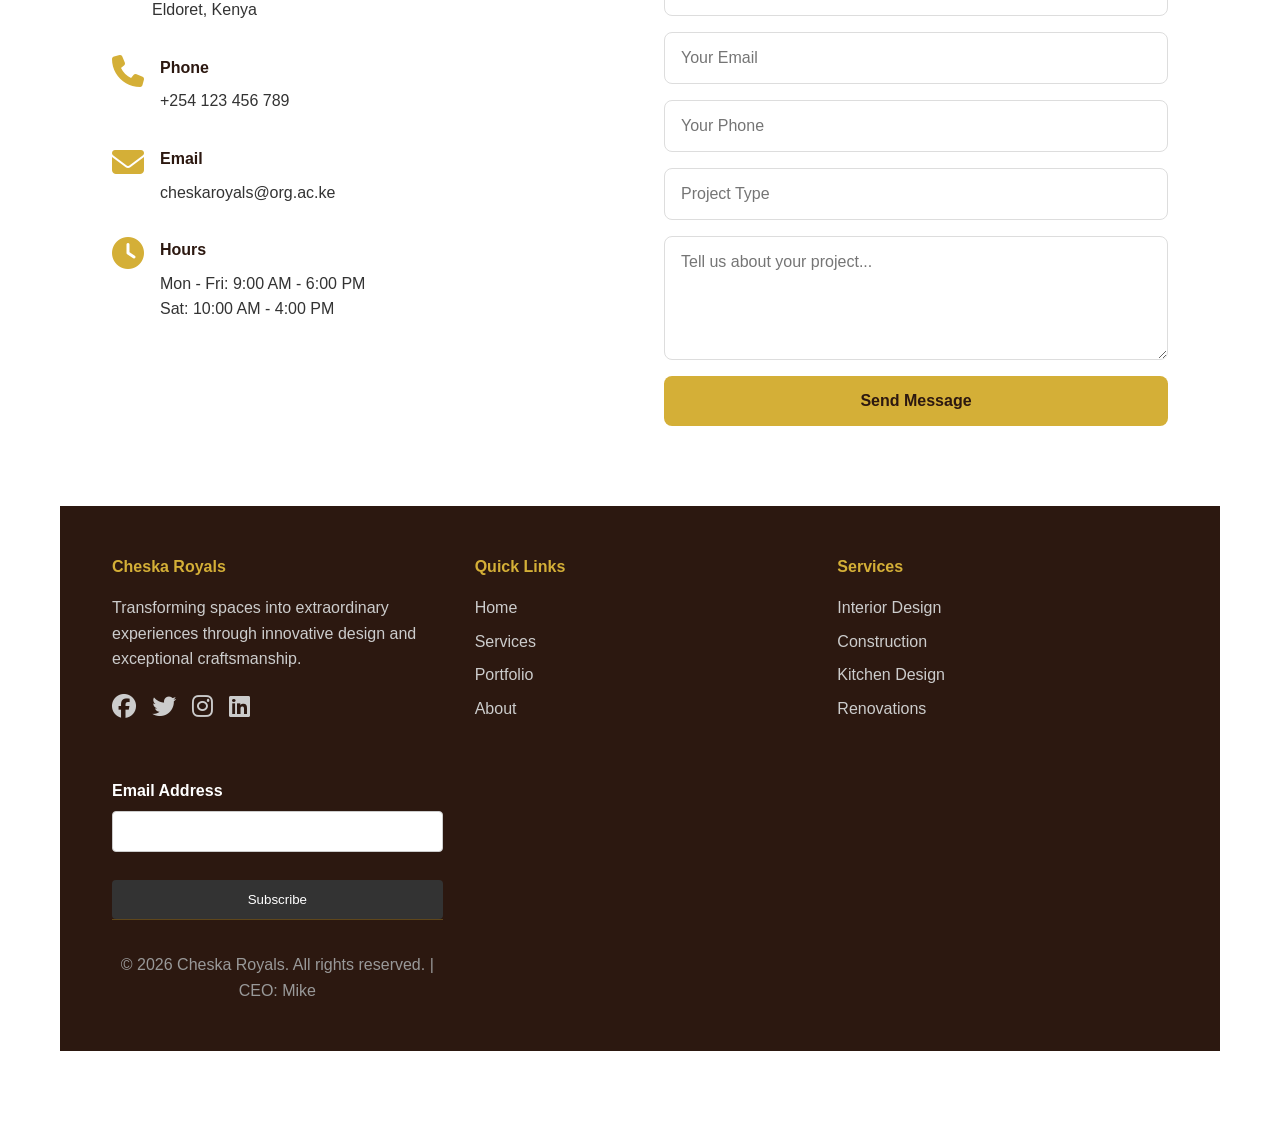
==== commit aeaff8cb: "Add files via upload" ====
--- a/index.html
+++ b/index.html
@@ -5,6 +5,7 @@
     <meta name="viewport" content="width=device-width, initial-scale=1.0">
     <title>CHESKA ROYALS - Premium Construction & Interior Design</title>
     <link rel="stylesheet" href="style.css">
+    <link rel="stylesheet" href="cheska-royals-design.css">
     <link rel="stylesheet"
       href="https://cdnjs.cloudflare.com/ajax/libs/font-awesome/6.4.0/css/all.min.css"
       integrity="sha384-..."
@@ -75,7 +76,7 @@
             <button class="cta-button">Get Your Free Consultation</button>
         </div>
         <div class="hero-image">
-            <img src="https://images.unsplash.com/photo-1761818645928-47e5dad8ec76?q=80&w=2072&auto=format&fit=crop&ixlib=rb-4.1.0&ixid=M3wxMjA3fDB8MHxwaG90by1wYWdlfHx8fGVufDB8fHx8fA%3D%3D" 
+            <img src="hero.jpg.jpg" 
                  alt="Contemporary luxury living room with a plush sofa and elegant decor in a bright upscale interior space conveying calm sophistication" 
                  class="hero-image-real">
         </div>
@@ -84,11 +85,11 @@
     <!-- CEO Introduction -->
     <section class="ceo-intro">
         <div class="container">
-            <div class="ceo-card">
+            <div class="ceo-card"> 
                 <div class="ceo-avatar">
-                    <i class="fas fa-user-tie"></i>
-                </div>
-                <h3>Mike</h3>
+                    <img src="IMG-20260614-WA0001.jpg" alt="CEO Mike" class="ceo-avatar-img">
+                </div>
+                <h3>Mike Mayende</h3>
                 <p class="position">Chief Executive Officer</p>
                 <p class="bio">"At Cheska Royals, we believe every space tells a story. Our commitment to excellence and innovation transforms dreams into stunning realities."</p>
             </div>
@@ -221,9 +222,9 @@
             </div>
 
             <!-- Project 4: Boutique Hotel -->
-            <div class="portfolio-item
-
-                 <img src="https://images.pexels.com/photos/34964854/pexels-photo-34964854.jpeg?w=500&h=500&fit=crop" 
+            <div class="portfolio-item">
+
+                <img src="https://images.pexels.com/photos/34964854/pexels-photo-34964854.jpeg?w=500&h=500&fit=crop" 
                      alt="Tufted blue velvet sofa against a marble accent wall with lit shelving and decorative items, conveying a calm luxurious lounge setting" 
                      class="portfolio-image-real">
                 <h3>Boutique Hotel</h3>
@@ -310,7 +311,7 @@
                 <p>Happy Clients</p>
             </div>
             <div class="stat-item">
-                <h3>25+</h3>
+                <h3>13+</h3>
                 <p>Years Experience</p>
             </div>
             <div class="stat-item">
@@ -525,11 +526,12 @@
                 </div>
             </article>
 
-            <!--BLOG POST 5-->
+<!--BLOG POST 5-->
             <article class="blog-card">
                 <div class="blog-image">
                     <img src="https://images.unsplash.com/photo-1680007889201-114ac772447d?w=600&h=400&fit=crop" 
                          alt="Lighting design ideas">
+                </div>
 
                 <div class="blog-content">
                     <div class="blog-meta">
@@ -771,5 +773,6 @@
     </footer>
 
     <script src="script.js"></script>
+    <script src="cheska-royals-enhance.js" defer></script>
 </body>
 </html>
--- a/style.css
+++ b/style.css
@@ -201,7 +201,17 @@
     justify-content: center;
     font-size: 4rem;
     color: white;
-}
+    overflow: hidden;
+}
+
+/* CEO image inside the avatar circle */
+.ceo-avatar-img {
+    width: 100%;
+    height: 100%;
+    object-fit: cover;
+    display: block;
+}
+
 
 .ceo-card h3 {
     font-size: 2rem;
@@ -367,9 +377,7 @@
     color: white;
 }
 
-/* ============================================
-   RESPONSIVE DESIGN - Tablets
-   ============================================ */
+/*  RESPONSIVE DESIGN - Tablets */
 
 @media (max-width: 768px) {
     .services-grid {
@@ -385,9 +393,7 @@
     }
 }
 
-/* ============================================
-   RESPONSIVE DESIGN - Mobile
-   ============================================ */
+/*  RESPONSIVE DESIGN - Mobile*/
 
 @media (max-width: 480px) {
     .services h2 {
